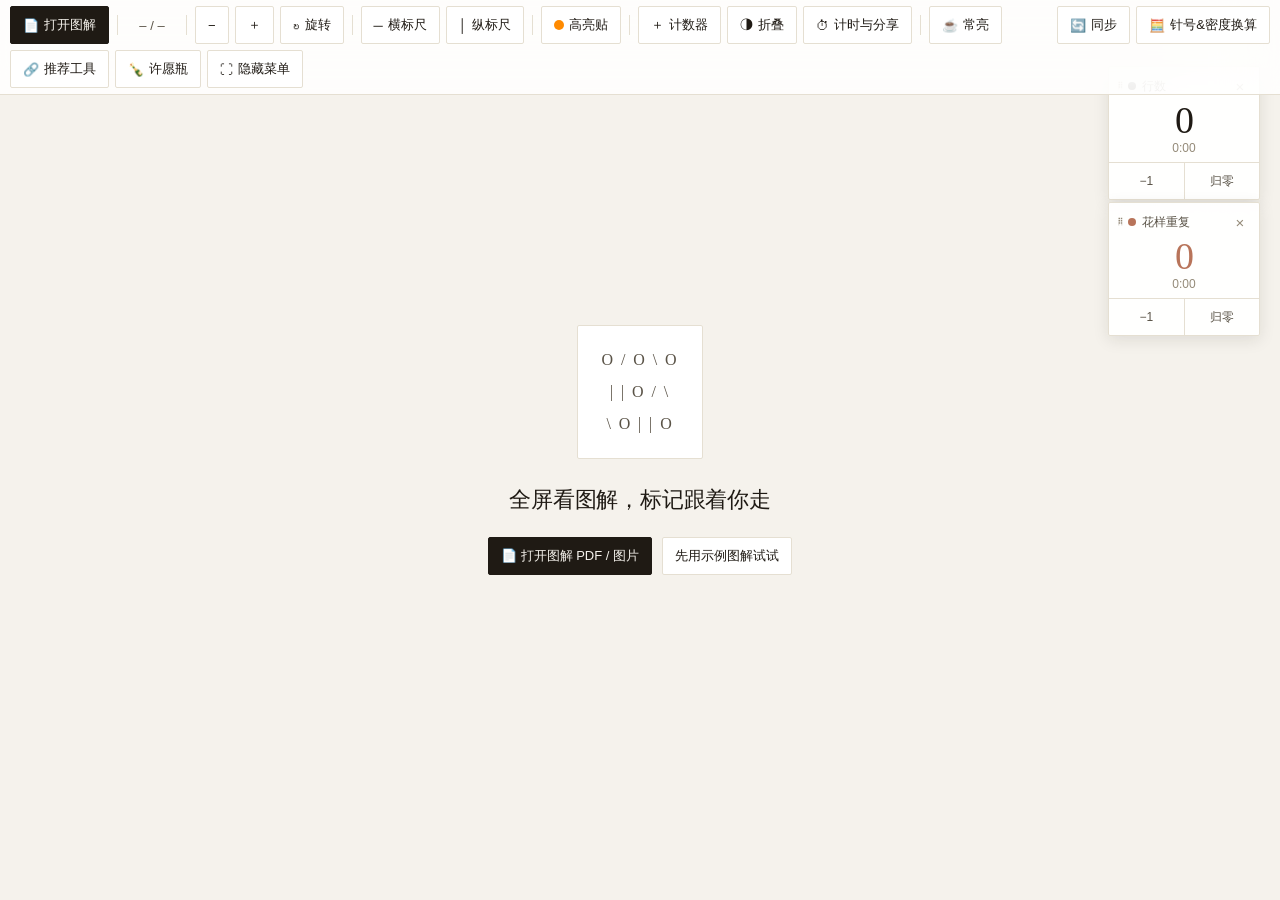
==== index.html @ fab78e52 "新增跨设备同步（手动口令，无服务器） - 工具条新增「🔄 同步」独立按钮 + 弹窗：📤 生成口令 / 📥 导入口令。 - 只打包「用时账本 zhiji-projtime-v1 + 计数器」，不打包图解" ====
<!DOCTYPE html>
<html lang="zh-CN">
<head>
<meta charset="UTF-8">
<meta name="viewport" content="width=device-width, initial-scale=1.0, viewport-fit=cover">
<meta name="apple-mobile-web-app-capable" content="yes">
<meta name="apple-mobile-web-app-status-bar-style" content="default">
<meta name="apple-mobile-web-app-title" content="图解伴侣">
<title>图解伴侣</title>
<link rel="apple-touch-icon" href="icon-180.png">
<link rel="icon" type="image/png" sizes="32x32" href="favicon-32.png">
<style>
  :root{
    --bg:#F5F2EC;
    --surface:#FFFFFF;
    --surface-soft:#FAF8F3;
    --surface-deep:#EEEAE0;
    --ink:#1F1A14;
    --ink-2:#5A5347;
    --ink-3:#948A78;
    --line:#E5DFD2;
    --line-soft:#EFEBE0;
    --accent:#6B7A5E;
    --accent-deep:#4F5C44;
    --accent-soft:#E8EBE0;
    --warm:#B8745A;
    --warm-soft:#F0E4D8;
    --hl-butter:rgba(255,138,0,.30);      /* 高亮贴：亮橙（原奶油黄褐已弃用）*/
    --hl-butter-b:rgba(255,120,0,.80);
    --hl-clay:rgba(184,116,90,.15);
    --hl-clay-b:rgba(184,116,90,.55);
    --hl-sage:rgba(107,122,94,.15);
    --hl-sage-b:rgba(107,122,94,.5);
    --panel:rgba(255,255,255,.85);
    --panel-strong:rgba(255,255,255,.94);
    --night-bg:#0F0D0A;
    --yarn-1:#1F1A14;  /* ink */
    --yarn-2:#B8745A;  /* clay */
    --yarn-3:#6B7A5E;  /* sage */
    --yarn-4:#C9A87A;  /* warm tan */
    --yarn-5:#948A78;  /* warm gray */
    --serif:"Songti SC","STSong","Source Han Serif SC","Noto Serif SC",serif;
    --sans:-apple-system,"PingFang SC","Hiragino Sans GB","Microsoft YaHei",sans-serif;
    --mono:"SF Mono",ui-monospace,Menlo,monospace;
  }
  *{box-sizing:border-box; margin:0; padding:0;}
  html,body{height:100%; overflow:hidden;}
  body{
    font-family:var(--sans);
    background:var(--bg); color:var(--ink);
    -webkit-text-size-adjust:100%;
    -webkit-touch-callout:none;      /* iPad 长按不弹系统菜单 */
    font-weight:400;
  }

  #viewer{
    position:fixed; inset:0; overflow:auto;
    display:flex; justify-content:safe center; align-items:flex-start;
    padding:8px;
    touch-action:pan-x pan-y;        /* 允许单指滚动，双指缩放交给我们自己处理 */
    -webkit-overflow-scrolling:touch;
  }
  #stage{position:relative; flex:none; background:var(--surface); box-shadow:0 2px 16px rgba(31,26,20,.10);}
  #stage canvas{display:block; user-select:none; -webkit-user-drag:none;}

  /* ── 顶部工具条 ── */
  #topbar{
    position:fixed; top:0; left:0; right:0; z-index:40;
    display:flex; align-items:center; gap:6px;
    padding:6px 10px; padding-top:calc(6px + env(safe-area-inset-top));
    background:var(--panel);
    -webkit-backdrop-filter:blur(30px) saturate(180%); backdrop-filter:blur(30px) saturate(180%);
    border-bottom:1px solid var(--line);
    transition:transform .25s ease; flex-wrap:wrap;
  }
  #topbar.hidden{transform:translateY(-110%);}
  .btn{
    border:1px solid var(--line); background:var(--surface); color:var(--ink);
    padding:0 12px; height:38px; border-radius:2px; font-size:13px; cursor:pointer;
    font-family:inherit; display:inline-flex; align-items:center; gap:5px;
    white-space:nowrap; touch-action:manipulation;   /* 关掉 iPad 双击缩放 */
    font-weight:400;
    transition:border-color .15s, background .15s;
  }
  .btn:hover{background:var(--surface-soft); border-color:var(--ink-3);}
  .btn:active{background:var(--surface-deep);}
  .btn:focus-visible{outline:1.5px solid var(--ink); outline-offset:1px;}
  .btn.primary{background:var(--ink); border-color:var(--ink); color:var(--bg);}
  .btn.primary:hover{background:#000;}
  .btn.on{background:var(--ink); border-color:var(--ink); color:var(--bg);}
  .btn.on:hover{background:#000;}
  .btn[hidden]{display:none;}          /* .btn 的 display 会盖过 [hidden]，这里补回来 */
  .sep{width:1px; height:20px; background:var(--line); margin:0 2px;}
  #pageInfo{font-size:13px; color:var(--ink-2); font-variant-numeric:tabular-nums; min-width:52px; text-align:center; font-weight:400;}
  .hl-dot{width:10px; height:10px; border-radius:50%; display:inline-block;}

  #peek{
    position:fixed; top:calc(10px + env(safe-area-inset-top)); left:10px; z-index:39;
    width:44px; height:44px; border-radius:50%;
    background:var(--panel); border:1px solid var(--line);
    -webkit-backdrop-filter:blur(30px) saturate(180%); backdrop-filter:blur(30px) saturate(180%);
    cursor:pointer; font-size:16px; display:none; align-items:center; justify-content:center;
    box-shadow:0 2px 10px rgba(31,26,20,.10); touch-action:manipulation;
    color:var(--ink);
  }
  body.focus #peek{display:flex;}

  /* ── 标尺：整条 44px 透明区都能拖（元素本体＝热区，命中稳），中间荧光色带是可见部分；宽度由 --ruler-size 控制 ── */
  .ruler{position:absolute; z-index:6; touch-action:none; cursor:grab;}
  .ruler:active{cursor:grabbing;}
  .ruler.h{left:-8px; right:-8px; height:44px; background:transparent;}
  .ruler.v{top:-8px; bottom:-8px; width:44px; background:transparent;}
  .ruler::before{content:""; position:absolute; pointer-events:none;}   /* 只是可见色带，命中交给元素本体 */
  .ruler.h::before{left:0; right:0; top:50%; transform:translateY(-50%); height:var(--ruler-size,15px);
    background:rgba(255,232,0,.45); border-top:1.5px solid rgba(240,205,0,.8); border-bottom:1.5px solid rgba(240,205,0,.8);}
  .ruler.v::before{top:0; bottom:0; left:50%; transform:translateX(-50%); width:var(--ruler-size,15px);
    background:rgba(255,45,149,.34); border-left:1.5px solid rgba(235,20,130,.75); border-right:1.5px solid rgba(235,20,130,.75);}
  .ruler.gone{display:none;}
  /* 标尺宽度调节手柄：放在色带边缘，拖动改宽度 */
  .ruler.h .ruler-rs{
    position:absolute; left:0; right:0; height:12px;
    top:calc(50% + var(--ruler-size,15px) / 2 - 5px);
    cursor:ns-resize; touch-action:none;
  }
  .ruler.v .ruler-rs{
    position:absolute; top:0; bottom:0; width:12px;
    left:calc(50% + var(--ruler-size,15px) / 2 - 5px);
    cursor:ew-resize; touch-action:none;
  }

  /* ── 高亮便签贴：改为「点选」而非 hover ── */
  #hlLayer{position:absolute; inset:0; z-index:4;}
  #hlLayer.drawing{cursor:crosshair; z-index:7; touch-action:none;}
  .hl{position:absolute; border-radius:2px; touch-action:none; cursor:grab;}
  .hl.sel{box-shadow:0 0 0 1.5px var(--ink);}
  .hl .x, .hl .rs{display:none; touch-action:manipulation;}
  .hl.sel .x, .hl.sel .rs{display:flex;}
  .hl .x{
    position:absolute; top:-15px; right:-15px; width:30px; height:30px;
    border-radius:50%; background:var(--surface); border:1px solid var(--line);
    font-size:15px; align-items:center; justify-content:center; cursor:pointer;
    color:var(--ink); box-shadow:0 1px 4px rgba(31,26,20,.10);
  }
  .hl .rs{
    position:absolute; right:-13px; bottom:-13px; width:26px; height:26px;
    border-radius:2px; background:var(--surface); border:1px solid var(--line);
    cursor:nwse-resize; align-items:center; justify-content:center;
    color:var(--ink); font-size:11px; box-shadow:0 1px 4px rgba(31,26,20,.10);
  }

  /* ── 漂浮计数器 ── */
  #floaters{position:fixed; inset:0; pointer-events:none; z-index:30;}
  .counter{
    position:absolute; pointer-events:auto; width:152px;
    background:var(--panel-strong);
    -webkit-backdrop-filter:blur(30px) saturate(180%); backdrop-filter:blur(30px) saturate(180%);
    border:1px solid var(--line); border-radius:2px;
    box-shadow:0 4px 16px rgba(31,26,20,.10);
    overflow:hidden; user-select:none;
    touch-action:none;               /* 整卡都能拖，不触发页面滚动 */
  }
  .counter.dragging{box-shadow:0 8px 26px rgba(31,26,20,.18); opacity:.96;}
  .counter .bar{display:flex; align-items:center; gap:4px; padding:6px 6px 0;}
  .counter .grip{color:var(--ink-3); font-size:12px; letter-spacing:-1px; cursor:grab; padding:0 2px;}
  .counter .dot{width:8px; height:8px; border-radius:50%; flex:none;}
  .counter .bar input{
    border:none; background:transparent; font-size:11.5px; color:var(--ink-2);
    width:100%; min-width:0; font-family:inherit; padding:3px 2px; border-radius:2px;
    font-weight:400;
  }
  .counter .bar input:focus{outline:1px solid var(--ink); background:var(--surface);}
  .counter .bar .x{
    border:none; background:none; color:var(--ink-3); cursor:pointer;
    font-size:15px; width:26px; height:26px; flex:none; border-radius:2px;
    touch-action:manipulation;
  }
  .counter .tap{
    width:100%; border:none; background:none; cursor:pointer; font-family:inherit;
    padding:2px 0 8px; line-height:1; touch-action:none;
    display:flex; flex-direction:column; align-items:center;
  }
  .counter .tap:active{background:var(--surface-deep);}
  .counter .num{font-family:var(--serif); font-size:38px; font-weight:300; font-variant-numeric:tabular-nums; letter-spacing:-0.02em;}
  .counter .time{font-size:12px; color:var(--ink-3); font-variant-numeric:tabular-nums; line-height:1; margin-top:3px;}
  .counter .mini{display:flex; border-top:1px solid var(--line);}
  .counter .mini button{
    flex:1; border:none; background:none; height:36px; cursor:pointer;
    font-size:12px; color:var(--ink-2); font-family:inherit; touch-action:manipulation;
    font-weight:400;
  }
  .counter .mini button + button{border-left:1px solid var(--line);}
  .counter .mini button:active{background:var(--surface-deep);}

  /* 折叠成圆圈：不显示名称，改用「边框颜色＝该计数器的颜色」来区分 */
  body.collapsed .counter{width:64px; height:64px; border-radius:50%; border:2px solid var(--cc, var(--line));}
  body.collapsed .counter .bar, body.collapsed .counter .mini{display:none;}
  body.collapsed .counter .tap{
    position:absolute; inset:0; display:flex; flex-direction:column;
    align-items:center; justify-content:center; padding:0;
  }
  body.collapsed .counter .num{font-size:22px; font-weight:600;}
  body.collapsed .counter .time{font-size:13px; margin-top:2px;}

  #empty{
    position:fixed; inset:0; display:flex; flex-direction:column;
    align-items:center; justify-content:center; gap:18px; text-align:center;
    color:var(--ink-2); padding:24px; z-index:2;
  }
  #loading{
    position:fixed; inset:0; display:none; z-index:35;
    background:rgba(245,242,236,.88);
    -webkit-backdrop-filter:blur(8px); backdrop-filter:blur(8px);
    flex-direction:column; align-items:center; justify-content:center; gap:16px;
    color:var(--ink); text-align:center; padding:24px;
  }
  #loading.show{display:flex;}
  #loading .spin{
    width:32px; height:32px; border-radius:50%;
    border:2px solid var(--line); border-top-color:var(--ink);
    animation:spin .9s linear infinite;
  }
  @keyframes spin{to{transform:rotate(360deg);}}
  #loading .lt{font-size:14px; color:var(--ink); font-weight:400;}
  #loading .lh{font-size:12px; color:var(--ink-2); max-width:340px; line-height:1.7; font-weight:300;}
  #empty .swatch{
    font-family:var(--serif); font-size:16px; line-height:2; letter-spacing:.12em;
    color:var(--ink-2); background:var(--surface); border:1px solid var(--line);
    border-radius:2px; padding:18px 24px; font-weight:300;
  }
  #empty h2{font-size:22px; color:var(--ink); font-weight:300; font-family:var(--serif); letter-spacing:-0.01em; margin-top:8px;}
  #empty p{font-size:13px; max-width:380px; line-height:1.8; font-weight:300; color:var(--ink-2);}
  #empty .row{display:flex; gap:10px; flex-wrap:wrap; justify-content:center; margin-top:4px;}

  #toast{
    position:fixed; bottom:24px; left:50%; transform:translateX(-50%);
    background:rgba(31,26,20,.92); color:#fff; font-size:12.5px;
    padding:9px 18px; border-radius:999px; z-index:60; opacity:0;
    transition:opacity .25s; pointer-events:none; white-space:nowrap;
    font-weight:400;
  }
  #toast.show{opacity:1;}

  /* 多页 PDF 时在图解【上下各留】一条空白带，专门给浮动翻页按钮站——
     按钮绝不能压在图解上（2026-07-26 用户反馈"会遮挡住文字"）。
     上面那条高度随工具条是否显示而变，由 updateFlipBtns() 写 --flip-pad-top。 */
  body.multipage #viewer{
    padding-top:var(--flip-pad-top, 96px);
    padding-bottom:96px;
  }

  /* 浮动翻页按钮：滑动永不翻页，只有点它才翻。
     ⚠️ 翻页只能靠这两个浮动按钮，不能放工具条——用户织东西时菜单是隐藏的，
        每次翻页都要先点开工具条太麻烦（2026-07-26 用户反馈）。
     ⚠️ 也不能做成左右两侧的常驻按钮：图解按屏宽铺满、左右没有空白，会压住图解，
        且会盖住横标尺 44px 的拖动热区、和框选高亮贴互相误触（2026-07-26 评估后否决）。
     横向居中（用户 2026-07-26 指定）。 */
  .flipbtn{
    position:fixed; left:50%; z-index:55;
    display:inline-flex; align-items:center; gap:8px;
    min-height:46px; padding:0 24px;
    background:rgba(31,26,20,.86); color:#fff;
    border:none; border-radius:999px; cursor:pointer;
    font-family:inherit; font-size:14px; font-weight:400; letter-spacing:.04em;
    white-space:nowrap; touch-action:manipulation;
    box-shadow:0 4px 18px rgba(31,26,20,.26);
    -webkit-backdrop-filter:blur(8px); backdrop-filter:blur(8px);
    opacity:0; pointer-events:none;                /* 没到边界时不可见、也点不到 */
    transform:translateX(-50%) translateY(6px);
    transition:opacity .2s ease, transform .2s ease;
  }
  .flipbtn.show{opacity:1; pointer-events:auto; transform:translateX(-50%) translateY(0);}
  .flipbtn:active{background:rgba(31,26,20,.96);}
  #flipNext{bottom:22px;}
  #flipPrev{top:22px;}      /* 工具条显示时 JS 会把它压到工具条下面，见 updateFlipBtns() */
  /* 按钮改成居中后会和同样居中的 #toast 重叠，多页 PDF 时把提示条抬到按钮上方 */
  body.multipage #toast{bottom:82px;}

  /* ── 推荐工具下拉菜单 ── */
  #toolsMenu{
    position:fixed; z-index:50; display:none;
    background:var(--panel-strong);
    -webkit-backdrop-filter:blur(30px) saturate(180%); backdrop-filter:blur(30px) saturate(180%);
    border:1px solid var(--line); border-radius:4px;
    box-shadow:0 4px 20px rgba(31,26,20,.14);
    padding:6px 0; min-width:240px;
  }
  #toolsMenu.show{display:block;}
  #toolsMenu a{
    display:flex; align-items:flex-start; gap:10px;
    padding:10px 16px; text-decoration:none; color:var(--ink);
    transition:background .12s;
  }
  #toolsMenu a:hover{background:var(--surface-deep);}
  #toolsMenu a .icon{font-size:18px; flex:none; margin-top:1px;}
  #toolsMenu a .info .name{display:block; font-size:13px; font-weight:500; color:var(--ink);}
  #toolsMenu a .info .desc{display:block; font-size:11.5px; color:var(--ink-2); margin-top:2px; line-height:1.5;}
  #toolsMenu .menu-hd{padding:8px 16px 4px; font-size:11px; letter-spacing:.08em;
    color:var(--ink-3); font-weight:500;}

  /* ── 反馈 / 打赏弹窗 ── */
  #modal, #ptModal, #syncModal{position:fixed; inset:0; background:rgba(31,26,20,.45); z-index:70;
    display:flex; align-items:center; justify-content:center; padding:20px;}
  #modal[hidden], #ptModal[hidden], #syncModal[hidden]{display:none;}
  #modal .sheet, #ptModal .sheet, #syncModal .sheet{background:var(--surface); border-radius:4px; padding:28px 24px; max-width:340px; width:100%;
    text-align:center; position:relative; box-shadow:0 10px 40px rgba(31,26,20,.20);}
  #modal .mclose, #ptModal .mclose, #syncModal .mclose{position:absolute; top:6px; right:6px; width:40px; height:40px; border:none;
    background:none; font-size:20px; color:var(--ink-2); cursor:pointer; touch-action:manipulation;}
  #modal h3, #ptModal h3, #syncModal h3{font-size:20px; margin-bottom:16px; color:var(--ink); font-weight:600; font-family:var(--serif); letter-spacing:-0.01em;}
  #modal img{width:200px; height:200px; object-fit:contain; border:1px solid var(--line); border-radius:2px;}
  #modal p{font-size:15px; color:var(--ink); line-height:1.8; margin-top:14px; font-weight:400; white-space:pre-wrap;}
  #ptModal .pt-name{width:100%; text-align:center; font-family:var(--serif); font-size:20px; font-weight:600; color:var(--ink);
    border:none; border-bottom:1px solid var(--line); background:transparent; padding:6px 4px; margin-bottom:16px;}
  #ptModal .pt-name:focus{outline:none; border-bottom-color:var(--ink);}
  #ptModal .note{font-size:13px; color:var(--ink-2); line-height:1.8; margin-bottom:18px; text-align:left;}
  #ptModal .edit{display:flex; align-items:center; justify-content:center; gap:6px; font-size:16px; color:var(--ink); margin-bottom:20px;}
  #ptModal .edit input{width:70px; text-align:center; font-size:22px; font-family:var(--serif); color:var(--ink);
    border:1px solid var(--line); border-radius:2px; padding:8px 6px; background:var(--surface); font-variant-numeric:tabular-nums;}
  #ptModal .edit input:focus{outline:1.5px solid var(--ink); border-color:var(--ink);}

  /* ── 跨设备同步弹窗 ── */
  #syncModal .sheet{text-align:left; max-width:400px;}
  #syncModal .note{font-size:13px; color:var(--ink-2); line-height:1.8; margin-bottom:16px;}
  #syncModal .row{display:flex; gap:8px; flex-wrap:wrap;}
  #syncModal .row .btn{flex:1; min-width:132px; justify-content:center;}
  #syncModal textarea{
    width:100%; height:88px; margin-top:12px; padding:8px;
    font-family:var(--mono); font-size:11px; line-height:1.5; word-break:break-all;
    color:var(--ink); background:var(--bg); border:1px solid var(--line); border-radius:2px;
    resize:vertical;
    /* body 上关了长按菜单，这里必须还回来，否则 iPad 上长按不出「粘贴 / 全选」 */
    -webkit-touch-callout:default; -webkit-user-select:text; user-select:text;
  }
  #syncModal textarea:focus{outline:1.5px solid var(--ink); border-color:var(--ink);}
  #syncModal .wide{width:100%; justify-content:center; margin-top:8px;}
  #syncModal .fb{margin-top:10px; font-size:13px; line-height:1.7; min-height:20px;}
  #syncModal .fb.ok{color:#5B7A52;}
  #syncModal .fb.err{color:#A8493A;}
  #syncModal .fb.info{color:var(--ink-2);}
  #ptModal .save{width:100%; justify-content:center;}
  #ptModal .pt-lab{font-size:12px; color:var(--ink-3); letter-spacing:1.5px; margin-bottom:8px;}

  /* ── 晒成就视图：一屏排版好看的卡片，用户自己截屏分享 ── */
  #shareView{position:fixed; inset:0; z-index:80; background:var(--surface);
    display:flex; flex-direction:column; align-items:center; justify-content:center;
    padding:56px 28px 40px; overflow:auto; text-align:center;}
  #shareView[hidden]{display:none;}
  #shareView .sv-hint{position:absolute; top:16px; left:0; right:0; font-size:12px; color:var(--ink-3); letter-spacing:1px;}
  #shareView .sv-close{position:absolute; top:8px; right:10px; width:40px; height:40px; border:none;
    background:none; font-size:22px; color:var(--ink-3); cursor:pointer; touch-action:manipulation;}
  #shareView .sv-card{max-width:400px; width:100%; display:flex; flex-direction:column; align-items:center;}
  #shareView .sv-motif{font-family:var(--mono); color:#FF8A00; font-size:14px;
    line-height:1.55; letter-spacing:3px; white-space:pre; margin-bottom:22px;}
  #shareView .sv-title{width:100%; text-align:center; font-family:var(--serif); font-size:26px; font-weight:600;
    color:var(--ink); letter-spacing:-0.01em; padding:4px 6px; margin-bottom:28px; word-break:break-word;}
  #shareView .sv-k{font-size:12px; color:var(--ink-3); letter-spacing:2px; margin-bottom:6px;}
  #shareView .sv-time{font-family:var(--serif); font-size:52px; font-weight:300; color:var(--ink);
    font-variant-numeric:tabular-nums; letter-spacing:-0.01em; line-height:1;}
  #shareView .sv-date{font-size:13px; color:var(--ink-2); margin-top:16px;}
  #shareView .sv-foot{margin-top:34px; padding-top:18px; border-top:1px solid var(--line); width:100%; max-width:340px;}
  #shareView .sv-brand{font-family:var(--serif); font-size:17px; font-weight:600; color:var(--ink);}
  #shareView .sv-url{font-size:13px; color:var(--ink-2); letter-spacing:1px; margin-top:2px;}

  /* ── 针号换算弹窗 ── */
  #calc{position:fixed; inset:0; background:rgba(31,26,20,.45); z-index:70;
    display:flex; align-items:center; justify-content:center; padding:16px;}
  #calc[hidden]{display:none;}
  #calc .sheet{background:var(--surface); border-radius:4px; padding:24px 22px 22px;
    max-width:440px; width:100%; max-height:88vh; overflow:auto; position:relative;
    box-shadow:0 10px 40px rgba(31,26,20,.20);}
  #calc .mclose{position:absolute; top:6px; right:6px; width:44px; height:44px; border:none;
    background:none; font-size:20px; color:var(--ink-2); cursor:pointer; touch-action:manipulation;}
  #calc h3{font-size:18px; color:var(--ink); margin-bottom:4px; font-weight:300; font-family:var(--serif); letter-spacing:-0.01em;}
  #calc .sub{font-size:12.5px; color:var(--ink-2); line-height:1.7; margin-bottom:18px; font-weight:300;}
  #calc .seglabel{font-size:12px; color:var(--ink); font-weight:500; margin-bottom:10px; letter-spacing:0.05em;}
  #calc .seg{display:flex; flex-wrap:wrap; gap:6px; margin-bottom:18px;}
  #calc .seg button{
    flex:1 1 auto; min-width:58px; height:42px; border:1px solid var(--line);
    background:var(--surface); border-radius:2px; font-size:13px; color:var(--ink);
    font-family:inherit; cursor:pointer; touch-action:manipulation;
    transition:all .15s; font-weight:400;
  }
  #calc .seg button:hover{border-color:var(--ink-3);}
  #calc .seg button.on{background:var(--ink); border-color:var(--ink); color:var(--bg);}
  #calc .selwrap{position:relative; margin-bottom:18px;}
  #calc .selwrap::after{content:"▾"; position:absolute; right:16px; top:50%;
    transform:translateY(-50%); color:var(--ink-2); pointer-events:none; font-size:11px;}
  #calc select{
    width:100%; height:48px; font-size:15px; font-family:inherit; color:var(--ink);
    border:1px solid var(--line); border-radius:2px; padding:0 36px 0 14px; background:var(--surface);
    -webkit-appearance:none; appearance:none; touch-action:manipulation; font-weight:400;
  }
  #calc select:focus{outline:1.5px solid var(--ink); outline-offset:0; border-color:var(--ink);}
  #calc .result{border:1px solid var(--line); border-radius:2px; overflow:hidden;}
  #calc .result .row{display:flex; align-items:center; justify-content:space-between;
    padding:0 16px; height:52px; border-top:1px solid var(--line);}
  #calc .result .row:first-child{border-top:none;}
  #calc .result .row .k{color:var(--ink-2); font-size:13px; font-weight:400;}
  #calc .result .row .v{font-size:15px; font-weight:500; font-variant-numeric:tabular-nums; font-family:var(--serif); letter-spacing:-0.01em;}
  #calc .result .row.hit{background:var(--surface-deep);}
  #calc .result .row.hit .k{color:var(--ink); font-weight:500;}
  #calc .result .row.hit .v{color:var(--ink);}
  #calc .result .row .v.none{color:var(--ink-3); font-weight:400; font-size:13px;}
  #calc .result .row .rv{display:flex; align-items:baseline; gap:6px;}
  #calc .result .row .v.approx{color:var(--warm);}
  #calc .result .row .mmh{font-size:11px; color:var(--ink-3); font-variant-numeric:tabular-nums;}
  #calc .yarn{display:none; margin-top:12px; background:var(--warm-soft); border:1px solid var(--warm); border-left-width:1px;
    border-radius:2px; padding:10px 12px; font-size:12.5px; color:var(--warm); line-height:1.7; font-weight:400;}
  #calc .yarn .yl{display:block; font-size:11px; color:var(--ink-2); margin-bottom:4px; font-weight:500; letter-spacing:0.05em;}
  #calc .foot{font-size:11.5px; color:var(--ink-3); line-height:1.7; margin-top:14px; font-weight:300;}
  /* 标签页 */
  #calc .tabs{display:flex; gap:0; margin:4px 34px 18px 0; border-bottom:1px solid var(--line);}
  #calc .tab{flex:1; height:40px; border:none; background:none; border-bottom:1px solid transparent;
    margin-bottom:-1px; font-size:14px; font-family:inherit; color:var(--ink-3); cursor:pointer; touch-action:manipulation;
    font-weight:400; transition:color .15s;}
  #calc .tab.on{color:var(--ink); border-bottom-color:var(--ink); font-weight:500;}
  #calc .tabview[hidden]{display:none;}
  /* 密度计算模块 */
  #calc .note{background:var(--surface-deep); border:1px solid var(--line); color:var(--ink-2);
    border-radius:2px; padding:10px 12px; font-size:11.5px; line-height:1.7; margin-bottom:16px; font-weight:300;}
  #calc .mod{border:1px solid var(--line); border-radius:2px; padding:14px 14px 12px; margin-bottom:14px;}
  #calc .mod-t{font-size:14px; font-weight:500; color:var(--ink); margin-bottom:2px; font-family:var(--serif); letter-spacing:-0.01em;}
  #calc .mod-d{font-size:11.5px; color:var(--ink-2); line-height:1.6; margin-bottom:12px; font-weight:300;}
  #calc .frow{display:flex; align-items:center; flex-wrap:wrap; gap:6px; margin-bottom:10px;}
  #calc .frow .fl{flex:0 0 auto; color:var(--ink-2); font-size:13px; min-width:74px; font-weight:400;}
  #calc .frow input{
    width:64px; height:40px; border:1px solid var(--line); border-radius:2px;
    text-align:center; font-size:15px; font-family:inherit; color:var(--ink); background:var(--surface);
    -webkit-appearance:none; appearance:none; touch-action:manipulation; min-width:0;
    transition:border-color .15s; font-weight:400; font-variant-numeric:tabular-nums;
  }
  #calc .frow input:focus{outline:none; border-color:var(--ink); border-width:1.5px;}
  #calc .frow .u{color:var(--ink-3); font-size:12px; font-weight:300;}
  #calc .res{
    display:flex; align-items:baseline; justify-content:space-between; gap:8px;
    background:var(--accent-soft); border:1px solid var(--accent);
    border-radius:2px; padding:12px 14px; margin-top:4px; font-size:12px; color:var(--accent-deep);
    font-weight:400; letter-spacing:0.02em;
  }
  #calc .res b{font-size:22px; font-variant-numeric:tabular-nums; color:var(--ink); font-family:var(--serif); font-weight:400; letter-spacing:-0.02em;}
  #calc .res .hint{font-size:11px; color:var(--accent-deep); margin-left:4px;}
  #calc .yarn-in{margin-bottom:10px;}
  #calc .yl2{display:flex; align-items:center; justify-content:space-between; gap:8px;
    font-size:13px; color:var(--ink-2); margin-bottom:7px; font-weight:400;}
  #calc .ymodes{display:inline-flex; border:1px solid var(--line); border-radius:2px; overflow:hidden; flex:none;}
  #calc .ymodes .ym{height:34px; padding:0 14px; border:none; background:var(--surface); font-size:12px;
    color:var(--ink-2); font-family:inherit; cursor:pointer; touch-action:manipulation; font-weight:400;}
  #calc .ymodes .ym + .ym{border-left:1px solid var(--line);}
  #calc .ymodes .ym.on{background:var(--ink); color:var(--bg);}
  #calc .frow[hidden]{display:none;}

  /* 文字说明始终显示；窄屏只缩小尺寸，不隐藏 */
  @media (max-width:900px){ .btn{font-size:12px; padding:0 8px; height:36px;} #topbar{gap:4px;} }
  @media (prefers-reduced-motion:reduce){ *{transition:none !important;} }
</style>
</head>
<body>

<div id="topbar">
  <button class="btn primary" id="openBtn">📄 <span class="t">打开图解</span></button>
  <input type="file" id="fileInput" accept="application/pdf,image/*" hidden>
  <span class="sep"></span>
  <span id="pageInfo">– / –</span>
  <span class="sep"></span>
  <button class="btn" id="zOut">−</button>
  <button class="btn" id="zIn">＋</button>
  <button class="btn" id="rotBtn">↻<span class="t"> 旋转</span></button>
  <span class="sep"></span>
  <button class="btn" id="rH">─<span class="t"> 横标尺</span></button>
  <button class="btn" id="rV">│<span class="t"> 纵标尺</span></button>
  <span class="sep"></span>
  <button class="btn" id="hlY"><span class="hl-dot" style="background:#FF8A00"></span><span class="t">高亮贴</span></button>
  <span class="sep"></span>
  <button class="btn" id="addC">＋<span class="t"> 计数器</span></button>
  <button class="btn" id="collapseC">◑<span class="t"> 折叠</span></button>
  <button class="btn" id="ptBtn" title="本图解累计用时、改名，以及生成完工成就卡">⏱<span class="t"> 计时与分享</span></button>
  <span class="sep"></span>
  <button class="btn" id="awake">☕<span class="t"> 常亮</span></button>
  <span style="flex:1"></span>
  <button class="btn" id="syncBtn" title="跨设备同步用时和计数器">🔄<span class="t"> 同步</span></button>
  <button class="btn" id="calcBtn" title="针号&amp;密度换算">🧮<span class="t"> 针号&amp;密度换算</span></button>
  <button class="btn" id="toolsBtn">🔗<span class="t"> 推荐工具</span></button>
  <button class="btn" id="fbBtn">🍾<span class="t"> 许愿瓶</span></button>
  <button class="btn" id="tipBtn" hidden>🧡<span class="t"> 打赏</span></button>
  <button class="btn" id="focusBtn">⛶<span class="t"> 隐藏菜单</span></button>
</div>
<button id="peek" title="显示工具条" aria-label="显示工具条">⚙</button>

<div id="viewer">
  <div id="stage" style="display:none">
    <canvas id="pdfCanvas"></canvas>
    <div id="hlLayer"></div>
    <div class="ruler h gone" id="rulerH" tabindex="0" aria-label="横向标尺（荧光行标）"><div class="ruler-rs"></div></div>
    <div class="ruler v gone" id="rulerV" tabindex="0" aria-label="纵向标尺（荧光针标）"><div class="ruler-rs"></div></div>
  </div>
</div>

<div id="empty">
  <div class="swatch">O / O \ O<br>| | O / \<br>\ O | | O</div>
  <h2>全屏看图解，标记跟着你走</h2>
  <div class="row">
    <button class="btn primary" id="openBtn2">📄 打开图解 PDF / 图片</button>
    <button class="btn" id="demoBtn">先用示例图解试试</button>
  </div>
</div>

<div id="floaters"></div>
<div id="loading">
  <div class="spin"></div>
  <div class="lt" id="loadText">正在加载 PDF…</div>
  <div class="lh" id="loadHint"></div>
</div>
<div id="toast"></div>
<button class="flipbtn" id="flipPrev">‹ 上一页</button>
<button class="flipbtn" id="flipNext">下一页 ›</button>

<!-- 推荐工具下拉菜单：以后加友情链接在这里加 <a> 即可 -->
<div id="toolsMenu">
  <div class="menu-hd">编织好工具</div>
  <a href="https://illusion-stitch-studio.pages.dev" target="_blank" rel="noopener">
    <span class="icon">🎨</span>
    <span class="info">
      <span class="name">光栅编织图解生成器</span>
      <span class="desc">by 翡晔楼 · 把图片变成光栅编织图解</span>
    </span>
  </a>
</div>

<div id="modal" hidden>
  <div class="sheet">
    <button class="mclose" aria-label="关闭">×</button>
    <h3 id="mTitle"></h3>
    <img id="mImg" alt="二维码">
    <p id="mText"></p>
  </div>
</div>

<div id="ptModal" hidden>
  <div class="sheet">
    <button class="mclose" aria-label="关闭">×</button>
    <h3>计时与分享</h3>
    <div class="pt-lab">这份图解名为</div>
    <input id="ptName" class="pt-name" maxlength="20" placeholder="给它起个名字" aria-label="图解名称">
    <div class="pt-lab">累计用时</div>
    <div class="edit">
      <input id="ptDays" type="number" min="0" inputmode="numeric" aria-label="天"> 天
      <input id="ptHours" type="number" min="0" inputmode="numeric" aria-label="小时"> 小时
    </div>
    <p class="note">1、自动计时，帮你记住这份图解的编织时长；<br>2、仅页面在前台时计时（关闭后、最小化、锁屏均不计时）；<br>3、名字和用时不对，都可以自己改。</p>
    <button class="btn primary save" id="ptShare">正在编织，分享给织友</button>
    <button class="btn save" id="ptDone" style="margin-top:8px;">已完工，生成图片</button>
  </div>
</div>

<div id="syncModal" hidden>
  <div class="sheet">
    <button class="mclose" aria-label="关闭">×</button>
    <h3>跨设备同步</h3>
    <p class="note">
      换设备时用。在这台设备点「生成口令」→ 复制 → 到另一台设备粘贴导入。<br>
      只搬<b>用时</b>和<b>计数器</b>，<b>不搬图解文件</b>——另一台设备要自己打开同一份图解。
    </p>
    <div class="row">
      <button class="btn primary" id="syncGen">📤 生成口令</button>
      <button class="btn" id="syncShowImp">📥 导入口令</button>
    </div>
    <textarea id="syncOut" hidden readonly placeholder="口令会显示在这里…"></textarea>
    <div id="syncImpArea" hidden>
      <textarea id="syncIn" placeholder="把另一台设备生成的口令粘贴到这里…"></textarea>
      <button class="btn primary wide" id="syncDoImp">✅ 确认导入（会覆盖本机数据）</button>
    </div>
    <div class="fb" id="syncFb"></div>
  </div>
</div>

<div id="shareView" hidden>
  <div class="sv-hint">截屏保存这张图，发小红书 / 朋友圈 ~</div>
  <button class="sv-close" aria-label="关闭">×</button>
  <div class="sv-card">
    <div class="sv-motif">O / O \ O
| | O / \
\ O | | O</div>
    <div class="sv-title" id="svTitle"></div>
    <div class="sv-k" id="svK">已织</div>
    <div class="sv-time" id="svTime">–</div>
    <div class="sv-date" id="svDate"></div>
    <div class="sv-foot">
      <div class="sv-brand">图解伴侣</div>
      <div class="sv-url">knit.plan4you.uk</div>
    </div>
  </div>
</div>

<div id="calc" hidden>
  <div class="sheet">
    <button class="mclose" aria-label="关闭">×</button>
    <div class="tabs">
      <button class="tab on" data-tab="needle">🧮 针号换算</button>
      <button class="tab" data-tab="gauge">📐 密度计算</button>
    </div>

    <div class="tabview" id="tab-needle">
      <p class="sub">选好手里这根针的制式和号数，下面就显示它在各国的对应针号。</p>
      <div class="seglabel">① 你的针号是哪种制式？</div>
      <div class="seg" id="calcSeg"></div>
      <div class="seglabel">② 选择号数</div>
      <div class="selwrap"><select id="calcSel" aria-label="选择号数"></select></div>
      <div class="result" id="calcResult"></div>
      <div class="yarn" id="calcYarn"></div>
      <p class="foot">「≈」表示国际表里没有完全相同的直径，取了最接近的号；买线配针时以毫米直径（mm）为准最保险。</p>
    </div>

    <div class="tabview" id="tab-gauge" hidden>
      <div class="note">在<b>深色框</b>里填数字，<b>绿色格子</b>自动出结果。密度都按「10 厘米内的针数」算。</div>

      <div class="mod">
        <div class="mod-t">模块一 · 算合股数</div>
        <div class="mod-d">已知图解线材规格，算自己的线要合几股才一样粗。线材可按「米/克」或「支数」填，两根各填各的都行。</div>
        <div class="yarn-in" data-y="p">
          <div class="yl2"><span>图解线材</span><span class="ymodes"><button class="ym on" data-m="mg">米/克</button><button class="ym" data-m="zhi">支数</button></span></div>
          <div class="frow ymg"><input id="g1pm" inputmode="decimal"><span class="u">米 /</span><input id="g1pg" inputmode="decimal"><span class="u">克</span></div>
          <div class="frow yzhi" hidden><input id="g1pa" inputmode="decimal"><span class="u">/</span><input id="g1pb" inputmode="decimal"><span class="u">支（如 2 / 26）</span></div>
        </div>
        <div class="yarn-in" data-y="s">
          <div class="yl2"><span>自己线材</span><span class="ymodes"><button class="ym on" data-m="mg">米/克</button><button class="ym" data-m="zhi">支数</button></span></div>
          <div class="frow ymg"><input id="g1sm" inputmode="decimal"><span class="u">米 /</span><input id="g1sg" inputmode="decimal"><span class="u">克</span></div>
          <div class="frow yzhi" hidden><input id="g1sa" inputmode="decimal"><span class="u">/</span><input id="g1sb" inputmode="decimal"><span class="u">支</span></div>
        </div>
        <div class="res"><span>合股数</span><span><b id="g1out">—</b> 股 <span class="hint" id="g1hint"></span></span></div>
      </div>

      <div class="mod">
        <div class="mod-t">模块二 · 算该织哪个码</div>
        <div class="mod-d">已知自己密度和想要的胸围，算出所需针数，再对照图解各码选最接近的</div>
        <div class="frow"><span class="fl">自己密度</span><input id="g2d" inputmode="decimal"><span class="u">针 / 10cm</span></div>
        <div class="frow"><span class="fl">所需胸围</span><input id="g2b" inputmode="decimal"><span class="u">cm</span></div>
        <div class="res"><span>所需胸围针数</span><span><b id="g2out">—</b> 针</span></div>
      </div>

      <div class="mod">
        <div class="mod-t">模块三 · 算实际织出的胸围</div>
        <div class="mod-d">用自己的密度，看图解某个码织出来实际有多大</div>
        <div class="frow"><span class="fl">自己密度</span><input id="g3sd" inputmode="decimal"><span class="u">针 / 10cm</span></div>
        <div class="frow"><span class="fl">图解密度</span><input id="g3pd" inputmode="decimal"><span class="u">针 / 10cm</span></div>
        <div class="frow"><span class="fl">图解胸围</span><input id="g3pb" inputmode="decimal"><span class="u">cm</span></div>
        <div class="res"><span>按自己密度所得胸围</span><span><b id="g3out">—</b> cm</span></div>
      </div>

      <div class="mod">
        <div class="mod-t">模块四 · 算要备多少线</div>
        <div class="mod-d">已知图解所需米数，算自己的线要准备多少克</div>
        <div class="frow"><span class="fl">图解所需</span><input id="g4m" inputmode="decimal"><span class="u">米</span></div>
        <div class="frow"><span class="fl">自己线支数</span><input id="g4a" inputmode="decimal"><span class="u">/</span><input id="g4b" inputmode="decimal"><span class="u">支（如 2 / 26）</span></div>
        <div class="frow"><span class="fl">自己合股数</span><input id="g4c" inputmode="decimal"><span class="u">股</span></div>
        <div class="res"><span>需备线克数</span><span><b id="g4out">—</b> 克</span></div>
      </div>

      <p class="foot" style="margin-top:18px;">本页面计算方式来源不知名织友的「织女计算器.xlsx」，如果是你做的，请联系我为你署名。感谢你造福万千织友❤</p>
    </div>
  </div>
</div>

<script type="module">
import * as pdfjsLib from "./pdf.min.js";
pdfjsLib.GlobalWorkerOptions.workerSrc = "pdf.worker.min.js";

const $ = id => document.getElementById(id);
const canvas = $("pdfCanvas"), ctx = canvas.getContext("2d");
const stage = $("stage"), viewer = $("viewer"), hlLayer = $("hlLayer");
const flipPrevBtn = $("flipPrev"), flipNextBtn = $("flipNext");
const clamp = (v,a,b) => Math.min(Math.max(v,a),b);

const state = {
  pdf:null, img:null, pageNum:1, pageCount:0, scale:1, demo:false, file:null,
  rulerH:{on:false, r:.3}, rulerV:{on:false, r:.5},
  rulerHSize:15, rulerVSize:15,   /* 标尺色带可见宽度（px），可拖动调节 */
  rotation:0,                      /* 图解旋转角度：0/90/180/270 */
  pageHl:{}, drawColor:null, selHl:null, counters:[]
};
const YARN = ["--yarn-1","--yarn-2","--yarn-3","--yarn-4","--yarn-5"];
const HL = {y:["var(--hl-butter)","var(--hl-butter-b)"], p:["var(--hl-clay)","var(--hl-clay-b)"], g:["var(--hl-sage)","var(--hl-sage-b)"]};
let renderedScale = 1, baseW = 0, baseH = 0;

function toast(msg){
  const t=$("toast"); t.textContent=msg; t.classList.add("show");
  clearTimeout(t._t); t._t=setTimeout(()=>t.classList.remove("show"),1800);
}

/* ── 本地保存：标记/计数/位置存 localStorage；PDF 文件太大，存 IndexedDB ── */
const STORAGE_KEY = "zhiji-v1";
/* 导入同步口令期间置为 true：从写入到刷新这段时间里禁止一切回写。
   否则 location.reload() 触发的 visibilitychange:hidden 会调 persistNow/saveProjLedger，
   把内存里的旧数据盖回刚导入的新数据上（改这块务必留着这个开关）。 */
let importing = false;
const IDB_NAME = "zhiji-files", IDB_STORE = "files", IDB_KEY = "current";
function idbOpen(){
  return new Promise((res,rej)=>{
    const q = indexedDB.open(IDB_NAME, 1);
    q.onupgradeneeded = ()=>q.result.createObjectStore(IDB_STORE);
    q.onsuccess = ()=>res(q.result);
    q.onerror = ()=>rej(q.error);
  });
}
function idbTx(mode, fn){
  return idbOpen().then(db=>new Promise((res,rej)=>{
    const tx = db.transaction(IDB_STORE, mode);
    const q = fn(tx.objectStore(IDB_STORE));
    tx.oncomplete = ()=>{ db.close(); res(q && q.result); };
    tx.onerror = ()=>{ db.close(); rej(tx.error); };
    tx.onabort = ()=>{ db.close(); rej(tx.error); };
  }));
}
const idbPut = val => idbTx("readwrite", s=>s.put(val, IDB_KEY));
const idbGet = ()  => idbTx("readonly",  s=>s.get(IDB_KEY));
const idbDel = ()  => idbTx("readwrite", s=>s.delete(IDB_KEY));
let saveTimer = null;
function persistNow(){
  if(importing) return;                              // 正在导入口令，别回写
  try{
    const data = {
      rulerH: state.rulerH,
      rulerV: state.rulerV,
      rulerHSize: state.rulerHSize,
      rulerVSize: state.rulerVSize,
      rotation: state.rotation,
      pageNum: state.pageNum,
      scale: state.scale,
      file: state.file,
      pageHl: state.pageHl,
      counters: state.counters,
      collapsed: document.body.classList.contains("collapsed"),
      demo: state.demo
    };
    localStorage.setItem(STORAGE_KEY, JSON.stringify(data));
  }catch(err){ /* 容量满或被禁用，静默即可，不打扰用户 */ }
  saveProjLedger();                                  // 整体计时账本单独存，随主进度一起落盘
}
function queueSave(){
  clearTimeout(saveTimer);
  saveTimer = setTimeout(persistNow, 300);
}
function restoreFromStorage(){
  let raw; try{ raw = localStorage.getItem(STORAGE_KEY); }catch(_){ return false; }
  if(!raw) return false;
  try{
    const d = JSON.parse(raw);
    if(d.rulerH) state.rulerH = d.rulerH;
    if(d.rulerV) state.rulerV = d.rulerV;
    if(typeof d.rulerHSize === "number") state.rulerHSize = d.rulerHSize;
    if(typeof d.rulerVSize === "number") state.rulerVSize = d.rulerVSize;
    if(typeof d.rotation === "number") state.rotation = d.rotation;
    if(typeof d.pageNum === "number") state.pageNum = d.pageNum;
    if(typeof d.scale === "number") state.scale = d.scale;
    if(d.file && typeof d.file === "object") state.file = d.file;
    if(d.pageHl && typeof d.pageHl === "object") state.pageHl = d.pageHl;
    if(Array.isArray(d.counters)) state.counters = d.counters;
    if(d.collapsed){ document.body.classList.add("collapsed"); $("collapseC")?.classList.add("on"); }
    if(d.demo) state.demo = true;
    return true;
  }catch(_){ return false; /* JSON 解析失败，忽略坏数据 */ }
}
function clearAllStorage(){
  try{ localStorage.removeItem(STORAGE_KEY); }catch(_){}
  idbDel().catch(()=>{});
  state.rulerH = {on:false, r:.3}; state.rulerV = {on:false, r:.5};
  state.rulerHSize = 15; state.rulerVSize = 15; state.rotation = 0;
  state.pageHl = {}; state.counters = []; state.file = null;
  document.body.classList.remove("collapsed");
  $("collapseC")?.classList.remove("on");
  placeRulers(); renderHls();
  addCounter("行数"); addCounter("花样重复");   /* 回到出厂状态：两个默认计数器 */
  toast("已清除所有本地记录");
}

/* ── 打开图解（PDF 或图片）── */
$("openBtn").onclick = $("openBtn2").onclick = () => $("fileInput").click();
const isImageFile = f => (f.type && f.type.startsWith("image/")) || /\.(png|jpe?g|gif|webp|bmp|heic|heif|avif)$/i.test(f.name);
function loadImageFromBlob(blob){
  return new Promise((res,rej)=>{
    const img = new Image();
    img.onload = ()=>res(img);                 // 解码完成，URL 保持存活以便缩放时重绘
    img.onerror = ()=>rej(new Error("image decode failed"));
    img.src = URL.createObjectURL(blob);
  });
}
$("fileInput").onchange = async e => {
  const f = e.target.files[0]; if(!f) return;
  const mb = f.size / 1048576;
  const asImage = isImageFile(f) && !/\.pdf$/i.test(f.name) && f.type !== "application/pdf";
  $("empty").style.display="none";
  $("loading").classList.add("show");

  if(asImage){
    $("loadText").textContent = `正在加载图片 · ${mb.toFixed(1)} MB`;
    $("loadHint").textContent = mb > 20 ? "图片较大，可能稍慢一些 ⏳" : "";
    try{
      const img = await loadImageFromBlob(f);
      state.img = img; state.pdf = null; state.demo = false;
      state.pageCount = 1; state.pageNum = 1;
      let cached = true;
      try{ await idbPut({name:f.name, size:f.size, blob:f, kind:"img"}); }catch(_){ cached = false; }
      state.file = {name:f.name, size:f.size};
      startProject();
      stage.style.display="block";
      await fitWidth();
      queueSave();
      toast(cached ? "图片已加载，刷新后会自动恢复" : "图片已加载（此浏览器无法缓存，刷新后需重新打开）");
    }catch(err){ alert("图片无法打开，请换一张（iPad 拍的 HEIC 一般可以，安卓/电脑浏览器可能不支持 HEIC，可先转成 JPG）。"); $("empty").style.display=""; stage.style.display="none"; }
    finally{ $("loading").classList.remove("show"); }
    return;
  }

  $("loadText").textContent = `正在加载 PDF · ${mb.toFixed(1)} MB`;
  $("loadHint").textContent = mb > 30 ? `文件较大（约 ${mb|0}MB），首次读取和解码可能需要几十秒，请耐心等待 ⏳`
                                : mb > 8 ? `文件中等大小，可能稍慢一些 ⏳` : "";
  try{
    const buf = await f.arrayBuffer();
    state.pdf = await pdfjsLib.getDocument({data: buf}).promise;
    state.demo=false; state.img=null;
    /* 把文件本身缓存进 IndexedDB，刷新后自动恢复 */
    let cached = true;
    try{ await idbPut({name:f.name, size:f.size, blob:f, kind:"pdf"}); }catch(_){ cached = false; }
    /* 同一个文件恢复上次页码（超过总页数则截断），换了文件从第 1 页开始；高亮贴保留 */
    const sameFile = state.file && state.file.name === f.name && state.file.size === f.size;
    const lastPage = (sameFile && typeof state.pageNum === "number" && state.pageNum >= 1 && state.pageNum <= state.pdf.numPages)
                     ? state.pageNum : 1;
    state.pageNum = lastPage;
    state.pageCount = state.pdf.numPages;
    state.file = {name:f.name, size:f.size};
    startProject();
    stage.style.display="block";
    await fitWidth();
    queueSave();
    toast(lastPage > 1 ? `已恢复到第 ${lastPage} 页` : cached ? "PDF 已加载，刷新后会自动恢复" : "PDF 已加载（此浏览器无法缓存文件，刷新后需重新打开）");
  }catch(err){ alert("PDF 无法打开，请换一个文件。"); $("empty").style.display=""; stage.style.display="none"; }
  finally{ $("loading").classList.remove("show"); }
};

async function fitWidth(){
  const rot = state.rotation || 0;
  const swap = rot===90 || rot===270;
  if(state.img){
    const eff = swap ? state.img.naturalHeight : state.img.naturalWidth;
    state.scale = (viewer.clientWidth-16) / eff; render(); return;
  }
  if(state.demo){ state.scale=Math.max(.8,(viewer.clientWidth-16)/760); render(); return; }
  if(!state.pdf) return;
  const page = await state.pdf.getPage(state.pageNum);
  state.scale = (viewer.clientWidth-16) / page.getViewport({scale:1, rotation: rot}).width;
  render();
}

function renderImage(){
  const img = state.img; if(!img) return;
  const rot = state.rotation || 0;
  const swap = rot===90 || rot===270;
  const iw = img.naturalWidth, ih = img.naturalHeight;
  /* 旋转后画布尺寸：90°/270° 时宽高互换 */
  const dw = swap ? ih*state.scale : iw*state.scale;
  const dh = swap ? iw*state.scale : ih*state.scale;
  const dpr = window.devicePixelRatio || 1;
  canvas.width = dw*dpr; canvas.height = dh*dpr;
  canvas.style.width = dw+"px"; canvas.style.height = dh+"px";
  ctx.setTransform(dpr,0,0,dpr,0,0);
  ctx.clearRect(0,0,dw,dh);
  if(rot===0){
    ctx.drawImage(img, 0, 0, dw, dh);
  } else {
    ctx.save();
    ctx.translate(dw/2, dh/2);
    ctx.rotate(rot * Math.PI / 180);
    ctx.drawImage(img, -iw*state.scale/2, -ih*state.scale/2, iw*state.scale, ih*state.scale);
    ctx.restore();
  }
  $("pageInfo").textContent = "图片";
  baseW=dw; baseH=dh; renderedScale=state.scale;
}

async function render(){
  if(state.img){ renderImage(); afterRender(); return; }
  if(state.demo){ renderDemo(); afterRender(); return; }
  if(!state.pdf) return;
  const page = await state.pdf.getPage(state.pageNum);
  const vp = page.getViewport({scale: state.scale, rotation: state.rotation || 0});
  const dpr = window.devicePixelRatio || 1;
  canvas.width = vp.width*dpr; canvas.height = vp.height*dpr;
  canvas.style.width = vp.width+"px"; canvas.style.height = vp.height+"px";
  await page.render({canvasContext:ctx, viewport:vp, transform:[dpr,0,0,dpr,0,0]}).promise;
  $("pageInfo").textContent = `${state.pageNum} / ${state.pageCount}`;
  baseW=vp.width; baseH=vp.height; renderedScale=state.scale;
  afterRender();
}
function afterRender(){ placeRulers(); renderHls(); updateFlipBtns(); }

$("zIn").onclick  = () => { if(needDoc())return; state.scale=clamp(state.scale*1.15,.3,5); render(); queueSave(); };
$("zOut").onclick = () => { if(needDoc())return; state.scale=clamp(state.scale/1.15,.3,5); render(); queueSave(); };
$("rotBtn").onclick = () => {
  if(needDoc()) return;
  state.rotation = ((state.rotation || 0) + 90) % 360;
  render(); queueSave();
  toast(`已旋转 ${state.rotation}°`);
};

/* ── PDF 翻页：滑动只滚动、永不翻页；到顶/到底浮出按钮，点它才翻（2026-07-26 定案）──
   ⚠️ 不要再改回「滑动翻页」，这一轮为它失败了两次，根因是死结：
   「想再多看一点」和「想翻页」是同一个动作、同一个方向、差不多的距离，程序手里只有
   「滑了多远」这个数字，无法区分两者 —— 门槛调小就误翻、调大就翻不动。
   · 第 1 次试「到边界后松手再滑才翻」→ 触控板/手指惯性让程序以为还是同一次滑动，
     结果变成"要等惯性停下（约等于提示消失）才能翻"，用户反馈违反使用习惯；
   · 第 2 次试「从碰到边界那一刻起再滑 80px 才翻」→ 用户正常看图解的滑动本来就常
     超过 80px，照旧误翻。
   结论：翻页必须是和滚动**不一样的动作**。现在只有点按钮才翻，误翻率为零。       */
let flipLock=false;
const atBottom = () => viewer.scrollTop + viewer.clientHeight >= viewer.scrollHeight - 2;
const atTop    = () => viewer.scrollTop <= 2;

/* 浮动翻页按钮：滑到顶露「上一页」、滑到底露「下一页」，其余时候不占屏幕。
   ⚠️ 翻页不能依赖工具条：用户织东西时是隐藏菜单状态，每次翻页都要先点开工具条太麻烦。
   两个按钮都站在 body.multipage 给 #viewer 留出的上下空白带里，不压图解内容。 */
let padTopCache = null;
function updateFlipBtns(){
  const multi = !!(state.pdf && state.pageCount > 1);
  document.body.classList.toggle("multipage", multi);   // 多页 PDF 才留上下空白带
  flipPrevBtn.classList.toggle("show", multi && atTop()    && state.pageNum > 1);
  flipNextBtn.classList.toggle("show", multi && atBottom() && state.pageNum < state.pageCount);

  /* 工具条显示时会盖住顶部，所以「上一页」按钮要压到工具条下面，
     顶部空白带也要相应加高，保证按钮始终落在空白里、不压图解。
     只在数值真的变了才写，免得每次滚动都触发重排。 */
  const tb = $("topbar"), hidden = tb.classList.contains("hidden");
  const btnTop = hidden ? 22 : tb.offsetHeight + 12;
  const padTop = btnTop + 74;
  flipPrevBtn.style.top = btnTop + "px";
  if(padTop !== padTopCache){
    padTopCache = padTop;
    document.documentElement.style.setProperty("--flip-pad-top", padTop + "px");
  }
}
viewer.addEventListener("scroll", updateFlipBtns, {passive:true});

function flipTo(next){
  if(flipLock) return;
  if(next ? state.pageNum>=state.pageCount : state.pageNum<=1) return;
  flipLock=true;
  state.pageNum += next ? 1 : -1; state.selHl=null;
  Promise.resolve(render()).then(()=>{
    viewer.scrollTop = next ? 0 : viewer.scrollHeight;   // 下一页停顶部、上一页停底部，衔接顺畅
    updateFlipBtns();
    setTimeout(()=>{ flipLock=false; }, 350);
  });
  queueSave();   // 不弹底部页码提示：顶部工具条的 #pageInfo 已同步，且会和「下一页」按钮重合
}
flipNextBtn.onclick = () => flipTo(true);
flipPrevBtn.onclick = () => flipTo(false);

/* ── 双指缩放（自己实现，避免 iPad 把工具条一起放大）── */
const pts = new Map();
let pinch = null;
const dist=(a,b)=>Math.hypot(a.clientX-b.clientX, a.clientY-b.clientY);
viewer.addEventListener("pointerdown", e=>{
  if(e.pointerType!=="touch" || stage.style.display==="none") return;
  pts.set(e.pointerId, e);
  if(pts.size===2){ const [a,b]=[...pts.values()]; pinch={d:dist(a,b), s:state.scale}; }
});
viewer.addEventListener("pointermove", e=>{
  if(!pts.has(e.pointerId)) return;
  pts.set(e.pointerId, e);
  if(pts.size===2 && pinch){
    const [a,b]=[...pts.values()];
    state.scale = clamp(pinch.s * (dist(a,b)/pinch.d), .3, 5);
    const k = state.scale/renderedScale;                  // 先用 CSS 缩放做即时反馈
    canvas.style.width=(baseW*k)+"px"; canvas.style.height=(baseH*k)+"px";
    afterRender();
  }
});
function ptEnd(e){
  if(!pts.has(e.pointerId)) return;
  pts.delete(e.pointerId);
  if(pts.size<2 && pinch){ pinch=null; render(); }        // 松手后重新渲染成清晰的
}
viewer.addEventListener("pointerup", ptEnd);
viewer.addEventListener("pointercancel", ptEnd);

/* ── 示例图解 ── */
$("demoBtn").onclick = () => {
  state.demo=true; state.pdf=null; state.img=null; state.pageCount=1; state.pageNum=1;
  $("pageInfo").textContent="示例";
  $("empty").style.display="none"; stage.style.display="block";
  fitWidth();
  queueSave();
};
function renderDemo(){
  const cols=24, rows=30, cell=26*state.scale, m=48*state.scale;
  const w=cols*cell+m*2, h=rows*cell+m*2+40*state.scale;
  const dpr=window.devicePixelRatio||1;
  canvas.width=w*dpr; canvas.height=h*dpr;
  canvas.style.width=w+"px"; canvas.style.height=h+"px";
  ctx.setTransform(dpr,0,0,dpr,0,0);
  ctx.fillStyle="#FFFFFF"; ctx.fillRect(0,0,w,h);
  ctx.textAlign="center"; ctx.textBaseline="middle";
  ctx.fillStyle="#1F1A14"; ctx.font=`${14*state.scale}px "Noto Sans SC", sans-serif`;
  ctx.fillText("示例：菱形蕾丝披肩 · 尺码 S（M，L，XL）", w/2, m/2);
  ctx.font=`${11*state.scale}px "Noto Sans SC", sans-serif`; ctx.fillStyle="#5A5347";
  ctx.fillText("起针 96（108，120，132）针 · 密度 22 针 × 30 行 / 10cm", w/2, m/2+18*state.scale);
  const top=m+20*state.scale;
  ctx.strokeStyle="#D8D0BD"; ctx.lineWidth=1;
  for(let r=0;r<=rows;r++){ctx.beginPath();ctx.moveTo(m,top+r*cell);ctx.lineTo(m+cols*cell,top+r*cell);ctx.stroke();}
  for(let c=0;c<=cols;c++){ctx.beginPath();ctx.moveTo(m+c*cell,top);ctx.lineTo(m+c*cell,top+rows*cell);ctx.stroke();}
  for(let r=0;r<rows;r++){
    ctx.font=`${14*state.scale}px "JetBrains Mono", monospace`;
    for(let c=0;c<cols;c++){
      const x=m+c*cell+cell/2, y=top+r*cell+cell/2;
      const d=Math.abs((c%12)-5)+(r%14<7?r%14:13-(r%14));
      let s=""; if(d===6)s="O"; else if(d===5)s=(c%12<5)?"/":"\\"; else if(r%14===6&&c%12===5)s="▲";
      if(s){ctx.fillStyle="#1F1A14";ctx.fillText(s,x,y);}
    }
    const no=rows-r; ctx.fillStyle="#948A78"; ctx.font=`${11*state.scale}px "JetBrains Mono", monospace`;
    if(no%2===1)ctx.fillText(no,m+cols*cell+16*state.scale,top+r*cell+cell/2);
    else ctx.fillText(no,m-16*state.scale,top+r*cell+cell/2);
  }
  baseW=w; baseH=h; renderedScale=state.scale;
}

/* ── 标尺 ── */
function placeRulers(){
  const h=canvas.clientHeight, w=canvas.clientWidth;
  $("rulerH").style.top=(state.rulerH.r*h-22)+"px";
  $("rulerV").style.left=(state.rulerV.r*w-22)+"px";
  /* 把色带宽度同步给 CSS 变量，::before 和 .ruler-rs 都用它 */
  $("rulerH").style.setProperty("--ruler-size", (state.rulerHSize||15)+"px");
  $("rulerV").style.setProperty("--ruler-size", (state.rulerVSize||15)+"px");
  $("rulerH").classList.toggle("gone", !state.rulerH.on);
  $("rulerV").classList.toggle("gone", !state.rulerV.on);
  $("rH").classList.toggle("on", state.rulerH.on);
  $("rV").classList.toggle("on", state.rulerV.on);
}
function needDoc(){ if(stage.style.display==="none"){toast("请先打开图解或示例");return true;} return false; }
$("rH").onclick=()=>{ if(needDoc())return; state.rulerH.on=!state.rulerH.on; placeRulers(); };
$("rV").onclick=()=>{ if(needDoc())return; state.rulerV.on=!state.rulerV.on; placeRulers(); };

function dragRuler(el, axis, key){
  // 注意：读 state[key] 而不是记住对象引用——restoreFromStorage 会整体替换 state.rulerH/V，
  //       若记旧引用，拖动改的是旧对象、渲染读的是新对象，就会「拖了不动」。
  el.addEventListener("pointerdown", e=>{
    if(e.target.classList.contains("ruler-rs")) return;   // 留给宽度调节手柄处理
    e.stopPropagation();                       // 别让 viewer 误认成缩放手势
    try{ el.setPointerCapture(e.pointerId); }catch(_){}
    let moved=false;
    const move=ev=>{
      const r=canvas.getBoundingClientRect();
      state[key].r = clamp(axis==="y" ? (ev.clientY-r.top)/r.height : (ev.clientX-r.left)/r.width, 0, 1);
      placeRulers(); moved=true;
    };
    const up=()=>{
      window.removeEventListener("pointermove",move);
      window.removeEventListener("pointerup",up);
      window.removeEventListener("pointercancel",up);
      if(moved) queueSave();
    };
    window.addEventListener("pointermove",move);
    window.addEventListener("pointerup",up);
    window.addEventListener("pointercancel",up);
  });
  el.addEventListener("keydown", e=>{
    const map = axis==="y" ? {ArrowUp:-1,ArrowDown:1} : {ArrowLeft:-1,ArrowRight:1};
    if(!(e.key in map)) return;
    state[key].r=clamp(state[key].r+map[e.key]*0.003,0,1); placeRulers(); queueSave(); e.preventDefault();
  });
}
dragRuler($("rulerH"),"y","rulerH");
dragRuler($("rulerV"),"x","rulerV");

/* ── 标尺宽度调节：拖动色带边缘的手柄 ── */
function dragRulerSize(el, axis, sizeKey){
  const handle = el.querySelector(".ruler-rs");
  handle.addEventListener("pointerdown", e=>{
    e.stopPropagation();
    try{ handle.setPointerCapture(e.pointerId); }catch(_){}
    const start = axis==="y" ? e.clientY : e.clientX;
    const startSize = state[sizeKey] || 15;
    const move = ev => {
      const delta = (axis==="y" ? ev.clientY : ev.clientX) - start;
      state[sizeKey] = clamp(startSize + delta, 4, 60);
      placeRulers();
    };
    const up = () => {
      window.removeEventListener("pointermove", move);
      window.removeEventListener("pointerup", up);
      window.removeEventListener("pointercancel", up);
      queueSave();
    };
    window.addEventListener("pointermove", move);
    window.addEventListener("pointerup", up);
    window.addEventListener("pointercancel", up);
  });
}
dragRulerSize($("rulerH"), "y", "rulerHSize");
dragRulerSize($("rulerV"), "x", "rulerVSize");

/* ── 高亮便签贴 ── */
$("hlY").onclick=()=>{
  if(needDoc())return;
  state.drawColor = state.drawColor ? null : "y";
  $("hlY").classList.toggle("on", !!state.drawColor);
  hlLayer.classList.toggle("drawing", !!state.drawColor);
  if(state.drawColor) toast("在图上框出要标记的区域");
  queueSave();
};
function curHls(){
  const key = state.demo ? "demo" : state.pageNum;
  if(!state.pageHl[key]) state.pageHl[key]=[];
  return state.pageHl[key];
}
hlLayer.addEventListener("pointerdown", e=>{
  if(!state.drawColor){ state.selHl=null; renderHls(); return; }
  e.stopPropagation();
  const rect=canvas.getBoundingClientRect();
  const sx=(e.clientX-rect.left)/rect.width, sy=(e.clientY-rect.top)/rect.height;
  const hl={x:sx,y:sy,w:0,h:0,color:state.drawColor};
  curHls().push(hl);
  const move=ev=>{
    hl.w=Math.max(0,(ev.clientX-rect.left)/rect.width-sx);
    hl.h=Math.max(0,(ev.clientY-rect.top)/rect.height-sy);
    renderHls();
  };
  const up=()=>{
    window.removeEventListener("pointermove",move); window.removeEventListener("pointerup",up);
    if(hl.w<0.005||hl.h<0.004) curHls().pop(); else state.selHl=hl;
    state.drawColor=null; $("hlY").classList.remove("on");
    hlLayer.classList.remove("drawing");
    renderHls();
    queueSave();
  };
  window.addEventListener("pointermove",move); window.addEventListener("pointerup",up);
});
function renderHls(){
  hlLayer.innerHTML="";
  const W=canvas.clientWidth, H=canvas.clientHeight;
  curHls().forEach((hl,i)=>{
    const d=document.createElement("div");
    d.className="hl"+(state.selHl===hl?" sel":"");
    d.style.cssText=`left:${hl.x*W}px;top:${hl.y*H}px;width:${hl.w*W}px;height:${hl.h*H}px;
      background:${HL[hl.color][0]};border:1px solid ${HL[hl.color][1]}`;
    d.innerHTML=`<span class="x" title="删除">×</span><span class="rs">⤡</span>`;
    d.querySelector(".x").onclick=ev=>{ev.stopPropagation(); curHls().splice(i,1); state.selHl=null; renderHls(); queueSave();};
    let moved=false;
    d.addEventListener("pointerdown", e=>{
      if(e.target.classList.contains("x")||e.target.classList.contains("rs")){ e.stopPropagation(); return; }  // 拦住穿透，否则删除按钮会被下层重绘销毁
      e.stopPropagation();
      const ox=e.clientX, oy=e.clientY, bx=hl.x, by=hl.y; moved=false;
      const move=ev=>{
        if(!moved && Math.hypot(ev.clientX-ox, ev.clientY-oy)<6) return;
        moved=true;
        hl.x=bx+(ev.clientX-ox)/W; hl.y=by+(ev.clientY-oy)/H; renderHls();
      };
      const up=()=>{
        window.removeEventListener("pointermove",move); window.removeEventListener("pointerup",up);
        if(moved) queueSave();
        if(!moved){ state.selHl = state.selHl===hl ? null : hl; renderHls(); }   // 轻点＝选中
      };
      window.addEventListener("pointermove",move); window.addEventListener("pointerup",up);
    });
    d.querySelector(".rs").addEventListener("pointerdown", e=>{
      e.stopPropagation();
      const ox=e.clientX, oy=e.clientY, bw=hl.w, bh=hl.h; let resized=false;
      const move=ev=>{
        hl.w=Math.max(.005,bw+(ev.clientX-ox)/W); hl.h=Math.max(.004,bh+(ev.clientY-oy)/H); renderHls();
        resized=true;
      };
      const up=()=>{
        window.removeEventListener("pointermove",move); window.removeEventListener("pointerup",up);
        if(resized) queueSave();
      };
      window.addEventListener("pointermove",move); window.addEventListener("pointerup",up);
    });
    hlLayer.appendChild(d);
  });
}

/* ── 漂浮计数器：整卡可拖，8px 阈值区分「拖动」与「点击 +1」── */
function addCounter(name){
  const i=state.counters.length;
  state.counters.push({
    id:Date.now()+Math.random(), name:name||`计数器${i+1}`, value:0,
    color:YARN[i%YARN.length], accum:0, runningSince:nowIfVisible(),
    x: window.innerWidth-172, y: 66+i*136
  });
  renderCounters();
}
function renderCounters(){
  const box=$("floaters"); box.innerHTML="";
  state.counters.forEach(c=>{
    if(typeof c.accum!=="number"){ c.accum=0; c.runningSince=nowIfVisible(); }   // 老存档兜底
    const el=document.createElement("div");
    el.className="counter";
    el.style.setProperty("--cc", `var(${c.color})`);   // 折叠成圆圈时用它做边框色，区分不同计数器
    el.innerHTML=`
      <div class="bar">
        <span class="grip">⠿</span>
        <span class="dot" style="background:var(${c.color})"></span>
        <input value="" aria-label="计数器名称">
        <button class="x" title="删除">×</button>
      </div>
      <button class="tap" data-name="${c.name}" aria-label="加一">
        <span class="num" style="color:var(${c.color})">${c.value}</span>
        <span class="time">0:00</span>
      </button>
      <div class="mini"><button class="m">−1</button><button class="z">归零</button></div>`;
    box.appendChild(el);
    const numEl=el.querySelector(".num"), tapEl=el.querySelector(".tap"), timeEl=el.querySelector(".time");
    const resetTimer=()=>{ c.accum=0; c.runningSince=nowIfVisible(); timeEl.textContent=fmtElapsed(0); };
    const place=()=>{
      c.x=clamp(c.x, 0, window.innerWidth - el.offsetWidth);
      c.y=clamp(c.y, 0, window.innerHeight - el.offsetHeight);
      el.style.left=c.x+"px"; el.style.top=c.y+"px";
    };
    place();

    const inp=el.querySelector("input"); inp.value=c.name;
    inp.onchange=e=>{ c.name=e.target.value; tapEl.dataset.name=c.name; queueSave(); };
    el.querySelector(".m").onclick=()=>{ c.value=Math.max(0,c.value-1); numEl.textContent=c.value; resetTimer(); queueSave(); };
    el.querySelector(".z").onclick=()=>{ c.value=0; numEl.textContent=c.value; resetTimer(); queueSave(); };
    el.querySelector(".x").onclick=()=>{ state.counters=state.counters.filter(x=>x.id!==c.id); renderCounters(); queueSave(); };

    let moved=false;
    tapEl.onclick=()=>{ if(moved){ moved=false; return; } c.value++; numEl.textContent=c.value; resetTimer(); queueSave(); };

    /* 卡片任意位置按下都能拖（输入框和小按钮除外）*/
    el.addEventListener("pointerdown", e=>{
      if(e.target.closest("input, .x, .m, .z")) return;
      e.stopPropagation();
      const sx=e.clientX, sy=e.clientY, bx=c.x, by=c.y; moved=false;
      const move=ev=>{
        const dx=ev.clientX-sx, dy=ev.clientY-sy;
        if(!moved && Math.hypot(dx,dy) < 8) return;    // 8px 阈值：小于它算点击
        if(!moved) el.classList.add("dragging");
        moved=true;
        c.x=bx+dx; c.y=by+dy; place();
      };
      const up=()=>{
        window.removeEventListener("pointermove",move); window.removeEventListener("pointerup",up);
        el.classList.remove("dragging");
        if(moved) queueSave();
      };
      window.addEventListener("pointermove",move); window.addEventListener("pointerup",up);
    });
  });
  updateTimers();   // 重建后立刻刷一次，避免出现 1 秒空白
}
/* ── 计数器计时：显示距上次点击（+1/−1/归零）过了多久，按真实时间续算 ── */
/* 计时按「累计已运行时间」记：accum=已累计的毫秒，runningSince=当前这段的起点（暂停时为 null）。
   页面在前台才计时，切走/关闭即暂停，回来继续——所以关闭期间不计时。 */
function nowIfVisible(){ return document.visibilityState==="hidden" ? null : Date.now(); }
function elapsedOf(c){ return (c.accum||0) + (c.runningSince ? Date.now()-c.runningSince : 0); }
function pauseTimers(){                                 // 切走/关闭：把当前这段折进 accum，停表
  const n=Date.now();
  state.counters.forEach(c=>{ if(c.runningSince){ c.accum=(c.accum||0)+(n-c.runningSince); c.runningSince=null; } });
  if(proj.runningSince){ proj.accum=(proj.accum||0)+(n-proj.runningSince); proj.runningSince=null; }
  saveProjLedger();
}
function resumeTimers(){                                // 回到前台：从当前时刻续跑
  const n=Date.now();
  state.counters.forEach(c=>{ if(c.runningSince==null) c.runningSince=n; });
  if(proj.key && proj.runningSince==null) proj.runningSince=n;
}
function fmtElapsed(ms){
  let s=Math.max(0, Math.floor(ms/1000));
  const h=Math.floor(s/3600); s%=3600;
  const m=Math.floor(s/60); s%=60;
  const pad=n=>String(n).padStart(2,"0");
  return h>0 ? `${h}:${pad(m)}:${pad(s)}` : `${m}:${pad(s)}`;
}
function updateTimers(){
  const els=$("floaters").children;   // 顺序与 state.counters 一致
  for(let i=0;i<state.counters.length;i++){
    const t=els[i] && els[i].querySelector(".time");
    if(t) t.textContent=fmtElapsed(elapsedOf(state.counters[i]));
  }
  updateProjLabel();
}
setInterval(updateTimers, 1000);

/* ── 整体计时：每个图解一本账，按「文件名|大小」存 localStorage；同样只在前台计时、可手动改 ── */
const PROJ_KEY = "zhiji-projtime-v1";
let projLedger = {};
try{ projLedger = JSON.parse(localStorage.getItem(PROJ_KEY) || "{}") || {}; }catch(_){ projLedger = {}; }
let proj = { key:null, accum:0, runningSince:null, name:"", start:null };
function fileKey(){ return state.file ? state.file.name + "|" + state.file.size : null; }
function fileBase(){ return (((state.file && state.file.name) || "").replace(/\.[^.]+$/,"")) || "我的编织"; }
function projTotal(){ return (proj.accum||0) + (proj.runningSince ? Date.now()-proj.runningSince : 0); }
function ledgerEntry(k){                   // 兼容旧格式：旧版账本存的是纯数字（毫秒）
  const v = projLedger[k];
  if(typeof v === "number") return {ms:v, start:null, name:null};
  return (v && typeof v === "object") ? v : null;
}
function saveProjLedger(){
  if(importing) return;                              // 正在导入口令，别回写
  if(proj.key) projLedger[proj.key] = { ms: projTotal(), start: proj.start, name: proj.name };
  try{ localStorage.setItem(PROJ_KEY, JSON.stringify(projLedger)); }catch(_){}
}
function startProject(){                 // 打开某图解时调用：存好上一份、切到这份的账本
  saveProjLedger();
  const k = fileKey();
  const e = k ? ledgerEntry(k) : null;
  proj.key = k;
  proj.accum = (e && typeof e.ms === "number") ? e.ms : 0;
  proj.start = (e && e.start) ? e.start : Date.now();   // 首次打开这份图解即记为「开始日」
  proj.name  = (e && e.name)  ? e.name  : fileBase();
  proj.runningSince = nowIfVisible();
  updateProjLabel();
}
function fmtProj(ms){                     // 项目总时长按 天/小时 显示；不满 1 小时才显示分钟
  const min = Math.max(0, Math.floor(ms/60000));
  if(min < 60) return `${min}分钟`;
  const hoursTotal = Math.floor(min/60);
  const d = Math.floor(hoursTotal/24), h = hoursTotal%24;
  return d>0 ? `${d}天${h}小时` : `${h}小时`;
}
function fmtDay(ts){                      // 单个日期：2026年7月10日
  const d = new Date(ts);
  return `${d.getFullYear()}年${d.getMonth()+1}月${d.getDate()}日`;
}
function fmtDateRange(startTs, endTs){    // 开始日 – 结束日；同一天只显示一天
  const s=new Date(startTs), e=new Date(endTs);
  const sameDay = s.getFullYear()===e.getFullYear() && s.getMonth()===e.getMonth() && s.getDate()===e.getDate();
  const sStr = `${s.getFullYear()}年${s.getMonth()+1}月${s.getDate()}日`;
  if(sameDay) return sStr;
  const eStr = (s.getFullYear()===e.getFullYear())
    ? `${e.getMonth()+1}月${e.getDate()}日`
    : `${e.getFullYear()}年${e.getMonth()+1}月${e.getDate()}日`;
  return `${sStr} – ${eStr}`;
}
/* 2026-07-26：按钮文字改成「计时与分享」后，工具条上不再显示时长，#ptVal 已删。
   本函数因此成为空转（有 !el 保护，不会报错）。若想恢复工具条上的时长显示，
   把 ptBtn 里的 <span id="ptVal">–</span> 放回去即可，这里不用改。            */
function updateProjLabel(){
  const el = $("ptVal"); if(!el) return;
  el.textContent = proj.key ? fmtProj(projTotal()) : "–";
}
let ptOrig = {d:0, h:0};
$("ptBtn").onclick=()=>{
  if(!proj.key){ toast("先打开一份图解再计时"); return; }
  const totalH = Math.floor(projTotal()/3600000);
  const d = Math.floor(totalH/24), h = totalH%24;
  $("ptDays").value = d; $("ptHours").value = h;
  $("ptName").value = proj.name || "";
  ptOrig = {d, h};
  $("ptModal").hidden=false;
};
function commitPt(){                       // 关闭/完工时提交：名字 + 用时（用时改了才覆盖）
  const nm = $("ptName").value.trim();
  if(nm) proj.name = nm;
  const d = Math.max(0, parseInt($("ptDays").value,10)||0);
  const h = Math.max(0, parseInt($("ptHours").value,10)||0);
  if(!(d===ptOrig.d && h===ptOrig.h)){     // 只有真改了天/小时才覆盖，避免抹掉当前不足1小时的分钟
    proj.accum = (d*24 + h)*3600000;
    proj.runningSince = nowIfVisible();
  }
  saveProjLedger();
  updateProjLabel();
}
/* 两个按钮都是「提交名字/用时 → 生成可截图的卡片」，只差卡片上的措辞：
   ptShare = 还在织（织到一半也能晒，引流用）；ptDone = 已完工（收官纪念）。 */
$("ptShare").onclick=()=>{ commitPt(); $("ptModal").hidden=true; openShareView(false); };
$("ptDone").onclick =()=>{ commitPt(); $("ptModal").hidden=true; openShareView(true);  };
$("ptModal").addEventListener("click", e=>{
  if(e.target.id==="ptModal" || e.target.classList.contains("mclose")){ commitPt(); $("ptModal").hidden=true; }
});

/* ── 晒成就卡：把当前项目数据填进一屏卡片，用户自己截屏分享（名字在计时页改，卡片只展示）──
   done=true 已完工版：显示开始–完工的时间段；done=false 正在编织版：只显示开始日 */
function openShareView(done){
  if(!proj.key){ toast("先打开一份图解再晒成就"); return; }
  const start = proj.start || Date.now();
  $("svTitle").textContent = proj.name || fileBase();
  $("svK").textContent   = done ? "已完工 · 共织" : "正在编织 · 已织";
  $("svTime").textContent = fmtProj(projTotal());
  $("svDate").textContent = done ? fmtDateRange(start, Date.now())
                                 : `${fmtDay(start)} 开始，还在继续`;
  $("shareView").hidden = false;
}
$("shareView").querySelector(".sv-close").onclick = ()=>{ $("shareView").hidden = true; };

$("addC").onclick=()=>{ addCounter(); queueSave(); };
$("collapseC").onclick=()=>{
  document.body.classList.toggle("collapsed");
  $("collapseC").classList.toggle("on", document.body.classList.contains("collapsed"));
  renderCounters();
  queueSave();
};

/* ── 屏幕常亮（iPadOS 16.4+ 支持）── */
let wakeLock=null, wantAwake=false;
async function setAwake(on){
  wantAwake=on;
  try{
    if(on){
      if(!("wakeLock" in navigator)){ toast("此浏览器不支持屏幕常亮"); wantAwake=false; return; }
      wakeLock = await navigator.wakeLock.request("screen");
      toast("屏幕常亮已开启");
    } else if(wakeLock){ await wakeLock.release(); wakeLock=null; toast("屏幕常亮已关闭"); }
  }catch(err){ toast("无法开启常亮：" + err.name); wantAwake=false; }
  $("awake").classList.toggle("on", wantAwake);
}
$("awake").onclick=()=>setAwake(!wantAwake);
document.addEventListener("visibilitychange", ()=>{
  if(document.visibilityState==="visible"){
    resumeTimers();                                          // 回到前台，计时继续
    if(wantAwake && !wakeLock) setAwake(true);
  }
  if(document.visibilityState==="hidden"){
    pauseTimers();                                           // 切走/关闭，计时暂停
    persistNow();                                            // 立刻把暂停后的进度存下，避免被回收
  }
});

/* ── 启动：恢复标记进度；默认计数器只在首次访问（无存档）时创建，否则每次刷新都会重复添加 ── */
const hadSave = restoreFromStorage();
if(hadSave){
  // 打开页面时丢弃上次会话残留的运行起点，从已累计值当前时刻续跑（关闭期间不计入）
  state.counters.forEach(c=>{ if(typeof c.accum!=="number") c.accum=0; c.runningSince=nowIfVisible(); });
  renderCounters();
}
else { addCounter("行数"); addCounter("花样重复"); }

/* ── 启动：从 IndexedDB 恢复上次的 PDF；没有缓存但上次在看示例，则恢复示例 ── */
(async ()=>{
  try{ navigator.storage && navigator.storage.persist && navigator.storage.persist(); }catch(_){}
  let rec = null;
  try{ rec = await idbGet(); }catch(_){}
  if(rec && rec.blob){
    $("loadText").textContent = "正在恢复上次的图解…";
    $("loadHint").textContent = rec.name || "";
    $("loading").classList.add("show");
    $("empty").style.display="none";
    try{
      if(rec.kind === "img"){
        state.img = await loadImageFromBlob(rec.blob);
        state.pdf = null; state.demo = false;
        state.pageCount = 1; state.pageNum = 1;
        state.file = {name:rec.name, size:rec.size};
        startProject();
        stage.style.display="block";
        await (hadSave ? render() : fitWidth());
        toast(`已恢复上次的图片${rec.name ? "：" + rec.name : ""}`);
      } else {
        state.pdf = await pdfjsLib.getDocument({data: await rec.blob.arrayBuffer()}).promise;
        state.demo = false; state.img = null;
        state.pageCount = state.pdf.numPages;
        state.pageNum = clamp(typeof state.pageNum === "number" ? state.pageNum : 1, 1, state.pageCount);
        state.file = {name:rec.name, size:rec.size};
        startProject();
        stage.style.display="block";
        await (hadSave ? render() : fitWidth());
        toast(`已恢复上次的图解${rec.name ? "：" + rec.name : ""}`);
      }
    }catch(err){
      $("empty").style.display=""; stage.style.display="none";
      toast("缓存的图解恢复失败，请重新打开");
    }finally{ $("loading").classList.remove("show"); }
  } else if(state.demo){
    state.pageCount = 1; $("pageInfo").textContent = "示例";
    $("empty").style.display="none"; stage.style.display="block";
    await render();
  }
})();

/* ── 反馈 / 打赏 ── */
const MODALS = {
  fb:{ img:"feedback-qr.png",
       title:"许愿瓶 🍾",
       text:"还有什么想要的功能，欢迎添加我微信和我说~\n微信：majiayooo（备注「图解伴侣」）" },
  tip:{ img:"tip-qr.png",
       title:"请我喝杯奶茶 🧋",
       text:"这个小工具免费使用。如果它陪你织完了一件作品，欢迎随意打赏，支持我继续改进～" }
};
function openModal(k){
  const m=MODALS[k];
  $("mTitle").textContent=m.title;
  $("mText").textContent=m.text;
  const img=$("mImg");
  img.style.display="none";                          /* 先藏起来，加载成功再显示，避免先闪一下空框 */
  img.onload=()=>{ img.style.display="inline-block"; };
  img.onerror=()=>{ img.style.display="none"; };     /* 没上传二维码就只显示文字 */
  img.src=m.img;
  $("modal").hidden=false;
}
$("fbBtn").onclick=()=>openModal("fb");
$("tipBtn").onclick=()=>openModal("tip");

/* ── 跨设备同步：把「用时账本 + 计数器」打包成一串口令，手动搬到另一台设备（2026-07-26）──
   为什么是手动口令、不是自动同步：自动同步必须有服务器，本产品是纯静态 + 0 成本。
   同一套做法在用户的 my-word 项目里已经实测可用，这里照这个路子做。
   图解文件本身在 IndexedDB 里，体积大且用户明确说不用同步，不打包。
   冲突策略：用户 2026-07-26 拍板【全覆盖】，不做合并（导入方数据被完全替换）。 */
const SYNC_TAG = "tujie-banlv-sync";
function syncFb(msg, kind){
  const el = $("syncFb"); el.textContent = msg; el.className = "fb " + (kind || "info");
}
$("syncBtn").onclick = () => {                       // 每次打开都回到初始状态，不留上次的痕迹
  $("syncOut").hidden = true; $("syncOut").value = "";
  $("syncImpArea").hidden = true; $("syncIn").value = "";
  syncFb("", "info");
  $("syncModal").hidden = false;
};
$("syncModal").onclick = e => {
  if(e.target.id === "syncModal" || e.target.classList.contains("mclose")) $("syncModal").hidden = true;
};

$("syncGen").onclick = () => {
  saveProjLedger();                                  // 先把当前这份图解的用时落进账本，免得少算
  const payload = {
    tag: SYNC_TAG, v: 1, t: Date.now(),
    file: state.file || null,                        // 仅用于导入时提示两边图解对不对得上
    /* 计数器导出成「停表快照」：把正在跑的那段折进 accum、runningSince 清空。
       否则另一台设备几小时后导入，「距上次点击」会显示成一个荒谬的大数字。 */
    counters: (state.counters || []).map(c => ({ ...c, accum: elapsedOf(c), runningSince: null })),
    ledger: projLedger
  };
  let code;
  try{ code = btoa(unescape(encodeURIComponent(JSON.stringify(payload)))); }
  catch(err){ syncFb("生成失败：" + err.message, "err"); return; }
  const out = $("syncOut"); out.hidden = false; out.value = code;
  out.focus(); out.select();                         // 先帮用户全选好，自动复制失败也能手动复制
  if(navigator.clipboard && navigator.clipboard.writeText){
    navigator.clipboard.writeText(code)
      .then(() => syncFb("口令已生成并复制好了，去另一台设备粘贴导入。", "ok"))
      /* 非 HTTPS（比如局域网 http 本地测试）浏览器不给用剪贴板，降级成手动复制 */
      .catch(() => syncFb("口令已生成，并已帮你全选。请手动复制（本地测试时无法自动复制，上线后正常）。", "info"));
  }else{
    syncFb("口令已生成，并已帮你全选，请手动复制。", "info");
  }
};

$("syncShowImp").onclick = () => { $("syncImpArea").hidden = false; $("syncIn").focus(); };

$("syncDoImp").onclick = () => {
  const raw = $("syncIn").value.trim();
  if(!raw){ syncFb("请先把口令粘贴进来。", "err"); return; }
  let d;
  try{ d = JSON.parse(decodeURIComponent(escape(atob(raw)))); }
  catch(_){ syncFb("口令读不出来，可能复制时缺了一截。请重新生成，并确保整段完整复制。", "err"); return; }
  if(!d || d.tag !== SYNC_TAG){ syncFb("这不是图解伴侣的同步口令。", "err"); return; }

  const from = (d.file && d.file.name) ? `《${d.file.name}》` : "（口令里没记图解名）";
  const here = (state.file && state.file.name) ? `《${state.file.name}》` : "（本机还没打开图解）";
  let msg = `确认导入？\n\n口令来自：${from}\n本机当前：${here}\n\n`
          + `本机的用时账本和计数器会被【完全覆盖】，覆盖后无法撤销。`;
  if(d.file && state.file && d.file.name !== state.file.name)
    msg += `\n\n⚠️ 两边图解名字不一样，导入后计数器会套用到本机这份图解上。`;
  if(!confirm(msg)) return;

  importing = true;                                  // 从这里起禁止回写，直到刷新
  try{
    localStorage.setItem(PROJ_KEY, JSON.stringify(d.ledger || {}));   // 用时账本：全覆盖
    /* 计数器：只替换 zhiji-v1 里的 counters 字段，标尺/高亮贴/页码/缩放保持本机原样 */
    let prog = {};
    try{ prog = JSON.parse(localStorage.getItem(STORAGE_KEY) || "{}") || {}; }catch(_){ prog = {}; }
    prog.counters = Array.isArray(d.counters) ? d.counters : [];
    localStorage.setItem(STORAGE_KEY, JSON.stringify(prog));
  }catch(err){
    importing = false; syncFb("写入失败（可能存储空间满了）：" + err.message, "err"); return;
  }
  syncFb("导入成功，正在重新加载…", "ok");
  setTimeout(() => location.reload(), 800);          // 刷新最稳：所有内存状态都按新数据重建
};

/* ── 推荐工具菜单 ── */
const toolsMenu=$("toolsMenu");
$("toolsBtn").onclick=e=>{
  e.stopPropagation();
  const r=$("toolsBtn").getBoundingClientRect();
  toolsMenu.style.top=(r.bottom+6)+"px";
  toolsMenu.style.right=(window.innerWidth-r.right)+"px";
  toolsMenu.classList.toggle("show");
};
document.addEventListener("click",()=>toolsMenu.classList.remove("show"));
toolsMenu.addEventListener("click",e=>e.stopPropagation());
$("modal").addEventListener("click", e=>{
  if(e.target.id==="modal" || e.target.classList.contains("mclose")) $("modal").hidden=true;
});

/* ── 针号换算 ── 数据照《棒针针号对照表》录入，空格＝该制式无对应号 */
const NEEDLES = [
  {mm:"1.2",  cn:"18号", jp:"",     us:"",      uk:""},
  {mm:"1.4",  cn:"17号", jp:"",     us:"",      uk:""},
  {mm:"1.6",  cn:"16号", jp:"",     us:"",      uk:""},
  {mm:"1.8",  cn:"15号", jp:"",     us:"",      uk:""},
  {mm:"2.0",  cn:"14号", jp:"",     us:"0号",   uk:"14号"},
  {mm:"2.1",  cn:"",     jp:"0号",  us:"",      uk:""},
  {mm:"2.25", cn:"",     jp:"",     us:"1号",   uk:"13号"},
  {mm:"2.3",  cn:"13号", jp:"",     us:"",      uk:""},
  {mm:"2.4",  cn:"",     jp:"1号",  us:"",      uk:""},
  {mm:"2.6",  cn:"12号", jp:"",     us:"",      uk:""},
  {mm:"2.7",  cn:"",     jp:"2号",  us:"",      uk:""},
  {mm:"2.75", cn:"",     jp:"",     us:"2号",   uk:"12号"},
  {mm:"2.9",  cn:"11号", jp:"",     us:"",      uk:""},
  {mm:"3.0",  cn:"",     jp:"3号",  us:"",      uk:"11号"},
  {mm:"3.2",  cn:"10号", jp:"",     us:"",      uk:""},
  {mm:"3.25", cn:"",     jp:"",     us:"3号",   uk:"10号"},
  {mm:"3.3",  cn:"",     jp:"4号",  us:"",      uk:""},
  {mm:"3.5",  cn:"9号",  jp:"",     us:"4号",   uk:""},
  {mm:"3.6",  cn:"",     jp:"5号",  us:"",      uk:""},
  {mm:"3.75", cn:"",     jp:"",     us:"5号",   uk:"9号"},
  {mm:"3.9",  cn:"",     jp:"6号",  us:"",      uk:""},
  {mm:"4.0",  cn:"8号",  jp:"",     us:"6号",   uk:"8号"},
  {mm:"4.2",  cn:"",     jp:"7号",  us:"",      uk:""},
  {mm:"4.4",  cn:"7号",  jp:"",     us:"",      uk:""},
  {mm:"4.5",  cn:"",     jp:"8号",  us:"7号",   uk:"7号"},
  {mm:"4.8",  cn:"6号",  jp:"9号",  us:"",      uk:""},
  {mm:"5.0",  cn:"5号",  jp:"",     us:"8号",   uk:"6号"},
  {mm:"5.1",  cn:"",     jp:"10号", us:"",      uk:""},
  {mm:"5.4",  cn:"",     jp:"11号", us:"",      uk:""},
  {mm:"5.5",  cn:"4号",  jp:"",     us:"9号",   uk:"5号"},
  {mm:"5.7",  cn:"",     jp:"12号", us:"",      uk:""},
  {mm:"6.0",  cn:"3号",  jp:"13号", us:"10号",  uk:"4号"},
  {mm:"6.3",  cn:"",     jp:"14号", us:"",      uk:""},
  {mm:"6.5",  cn:"",     jp:"",     us:"10.5号",uk:"3号"},
  {mm:"6.6",  cn:"",     jp:"15号", us:"",      uk:""},
  {mm:"7.0",  cn:"2号",  jp:"7mm",  us:"",      uk:"2号"},
  {mm:"7.5",  cn:"",     jp:"",     us:"",      uk:"1号"},
  {mm:"8.0",  cn:"1号",  jp:"8mm",  us:"11号",  uk:"0号"},
  {mm:"9.0",  cn:"",     jp:"",     us:"13号",  uk:"00号"},
  {mm:"10.0", cn:"",     jp:"10mm", us:"15号",  uk:"000号"}
];
const SYS = [
  {key:"mm", label:"公制 mm"},
  {key:"cn", label:"中国针号"},
  {key:"jp", label:"日本针号"},
  {key:"us", label:"美国针号"},
  {key:"uk", label:"英国针号"}
];
const nDisp = (n,key) => key==="mm" ? n.mm+" mm" : n[key];
/* 中国针号适用毛线（照《中国针号专表》，13号原文有几字未认清，暂按可读部分） */
const YARN_CN = {
  "1号":"羊驼毛线、等粗毛线", "2号":"粗羊毛线＋马海毛2股、冰条线等粗毛线",
  "3号":"马海毛4股、情人棉等粗毛线", "4号":"羊毛线6股、粗毛线",
  "5号":"马海毛2股、粗毛线", "6号":"粗毛线", "7号":"粗毛线",
  "8号":"细羊毛3股、马海毛单股、中粗线", "9号":"细羊毛线双股、中粗线",
  "10号":"马海毛单股、4股萌娃娃、中粗线", "11号":"12p、马海毛单股、中细线",
  "12号":"中细线", "13号":"细羊毛双股、中细线", "14号":"细毛线", "15号":"细毛线",
  "16号":"特细毛线", "17号":"特细毛线", "18号":"特细毛线"
};
const NEAR_MAX = 0.3;   // mm：直径差超过它就算「无对应」，不硬凑近似
/* 每个制式预建 {mm,mmStr,val} 列表，用于找最接近的号 */
const sysEntries = {};
SYS.forEach(s=>{
  if(s.key==="mm") return;
  sysEntries[s.key] = NEEDLES
    .filter(n=>n[s.key])
    .map(n=>({mm:parseFloat(n.mm), mmStr:n.mm, val:n[s.key]}));
});
function nearestIn(key, targetMm){
  let best=null, bestD=Infinity;
  for(const e of sysEntries[key]){
    const d=Math.abs(e.mm-targetMm);
    if(d<bestD){ bestD=d; best=e; }
  }
  return (best && bestD<=NEAR_MAX) ? {val:best.val, mmStr:best.mmStr, exact:bestD<1e-9} : null;
}
let calcSys = "mm";
let calcIdx = Math.max(0, NEEDLES.findIndex(n=>n.mm==="4.0"));   // 默认停在 4.0mm，常用尺寸
function calcRenderSeg(){
  const box=$("calcSeg"); box.innerHTML="";
  SYS.forEach(s=>{
    const b=document.createElement("button");
    b.textContent=s.label; b.classList.toggle("on", s.key===calcSys);
    b.onclick=()=>{ calcSys=s.key; calcRenderSeg(); calcFillSelect(); };
    box.appendChild(b);
  });
}
function calcFillSelect(){
  const sel=$("calcSel"); sel.innerHTML="";
  let firstIdx=null, keep=null;
  NEEDLES.forEach((n,i)=>{
    if(!n[calcSys]) return;                 // 只列出该制式有对应号的行
    if(firstIdx===null) firstIdx=i;
    if(i===calcIdx) keep=i;                 // 切换制式时尽量停在同一根针上
    const o=document.createElement("option");
    o.value=i; o.textContent=nDisp(n,calcSys);
    sel.appendChild(o);
  });
  const use = keep!==null ? keep : firstIdx;
  sel.value=String(use); calcShow(use);
}
function calcShow(i){
  calcIdx=i; const n=NEEDLES[i]; const M=parseFloat(n.mm);
  const box=$("calcResult"); box.innerHTML="";
  let cnVal=null, cnApprox=false;               // 记录最终的中国号，用于查适用毛线
  SYS.forEach(s=>{
    const row=document.createElement("div");
    row.className="row"+(s.key===calcSys?" hit":"");
    let rv;
    if(s.key==="mm"){
      rv=`<span class="v">${nDisp(n,"mm")}</span>`;
    }else if(n[s.key]){                          // 该直径本就有这个制式的号
      rv=`<span class="v">${n[s.key]}</span>`;
      if(s.key==="cn"){ cnVal=n[s.key]; cnApprox=false; }
    }else{                                       // 没有完全对应，取最接近
      const near=nearestIn(s.key, M);
      if(near){
        rv=`<span class="v approx">≈ ${near.val}</span><span class="mmh">${near.mmStr} mm</span>`;
        if(s.key==="cn"){ cnVal=near.val; cnApprox=true; }
      }else{
        rv=`<span class="v none">无对应</span>`;
      }
    }
    row.innerHTML=`<span class="k">${s.label}</span><span class="rv">${rv}</span>`;
    box.appendChild(row);
  });
  const yb=$("calcYarn");
  if(cnVal && YARN_CN[cnVal]){
    yb.style.display="block";
    yb.innerHTML=`<span class="yl">适用毛线（中国${cnApprox?" ≈ ":""}${cnVal}）</span>${YARN_CN[cnVal]}`;
  }else{ yb.style.display="none"; }
}
$("calcSel").onchange = e => calcShow(+e.target.value);
$("calcBtn").onclick = ()=>{ $("calc").hidden=false; };
$("calc").addEventListener("click", e=>{
  if(e.target.id==="calc" || e.target.classList.contains("mclose")) $("calc").hidden=true;
});
calcRenderSeg(); calcFillSelect();

/* ── 换算弹窗内的标签页切换 ── */
document.querySelectorAll("#calc .tab").forEach(t=>{
  t.onclick=()=>{
    document.querySelectorAll("#calc .tab").forEach(x=>x.classList.toggle("on", x===t));
    $("tab-needle").hidden = t.dataset.tab!=="needle";
    $("tab-gauge").hidden  = t.dataset.tab!=="gauge";
  };
});

/* ── 密度计算：公式照《织女计算表》，输入即算，绿格出结果 ── */
const gnum = id => { const v=parseFloat($(id).value); return isFinite(v) ? v : NaN; };
function gset(id, val, dp){
  $(id).textContent = isFinite(val) ? String(dp===0 ? Math.round(val) : +val.toFixed(dp)) : "—";
}
/* 一根线的「每克米数」：米/克模式=米÷克；支数模式 a/b（a股b支）=b÷a */
function ymMode(y){ const b=document.querySelector(`.yarn-in[data-y="${y}"] .ym.on`); return b ? b.dataset.m : "mg"; }
function yarnMpg(y){
  if(ymMode(y)==="mg"){ const m=gnum("g1"+y+"m"), g=gnum("g1"+y+"g"); return (m>0&&g>0) ? m/g : NaN; }
  const a=gnum("g1"+y+"a"), b=gnum("g1"+y+"b"); return (a>0&&b>0) ? b/a : NaN;
}
function gaugeCalc(){
  // 一：合股数 =（自己每克米数）÷（图解每克米数），两根线各支持米/克或支数
  const pmpg=yarnMpg("p"), smpg=yarnMpg("s");
  const s1 = (pmpg>0&&smpg>0) ? smpg/pmpg : NaN;
  gset("g1out", s1, 1);
  $("g1hint").textContent = isFinite(s1) ? "≈ 取 "+Math.max(1,Math.round(s1))+" 股" : "";
  // 二：所需胸围针数 = 胸围 ÷ 10 × 密度
  const d2=gnum("g2d"), b2=gnum("g2b");
  gset("g2out", (isFinite(d2)&&isFinite(b2)) ? b2/10*d2 : NaN, 0);
  // 三：按自己密度所得胸围 = 图解密度 ÷ 自己密度 × 图解胸围
  const sd=gnum("g3sd"), pd=gnum("g3pd"), pb=gnum("g3pb");
  gset("g3out", (sd>0&&isFinite(pd)&&isFinite(pb)) ? pd/sd*pb : NaN, 1);
  // 四：需备线克数 = 米数 × 股数 × 合股 ÷ 支数
  const m4=gnum("g4m"), a4=gnum("g4a"), b4=gnum("g4b"), c4=gnum("g4c");
  gset("g4out", (isFinite(m4)&&isFinite(a4)&&b4>0&&isFinite(c4)) ? m4*a4*c4/b4 : NaN, 0);
}
$("tab-gauge").addEventListener("input", gaugeCalc);
/* 模块一：米/克 ↔ 支数 切换 */
document.querySelectorAll("#tab-gauge .yarn-in").forEach(y=>{
  y.querySelectorAll(".ym").forEach(btn=>{
    btn.onclick=()=>{
      y.querySelectorAll(".ym").forEach(b=>b.classList.toggle("on", b===btn));
      y.querySelector(".ymg").hidden  = btn.dataset.m!=="mg";
      y.querySelector(".yzhi").hidden = btn.dataset.m!=="zhi";
      gaugeCalc();
    };
  });
});

/* ── 专注模式 ── */
$("focusBtn").onclick=()=>{ $("topbar").classList.add("hidden"); document.body.classList.add("focus"); updateFlipBtns(); };
$("peek").onclick=()=>{ $("topbar").classList.remove("hidden"); document.body.classList.remove("focus"); updateFlipBtns(); };

/* 手机屏幕（≤640px）自动进入专注模式，避免工具条占满3行 */
if(window.innerWidth <= 640){
  $("topbar").classList.add("hidden");
  document.body.classList.add("focus");
}

/* 旋转 / 改变窗口：把计数器拉回屏幕内 */
window.addEventListener("resize", ()=>{ renderCounters(); if(stage.style.display!=="none") afterRender(); });
</script>
<!-- Cloudflare Web Analytics -->
<script type='module' src='https://static.cloudflareinsights.com/beacon.min.js' data-cf-beacon='{"token": "a7e36964fe414bcc81d8c18adad9d6a0"}'></script>
<!-- End Cloudflare Web Analytics -->
</body>
</html>
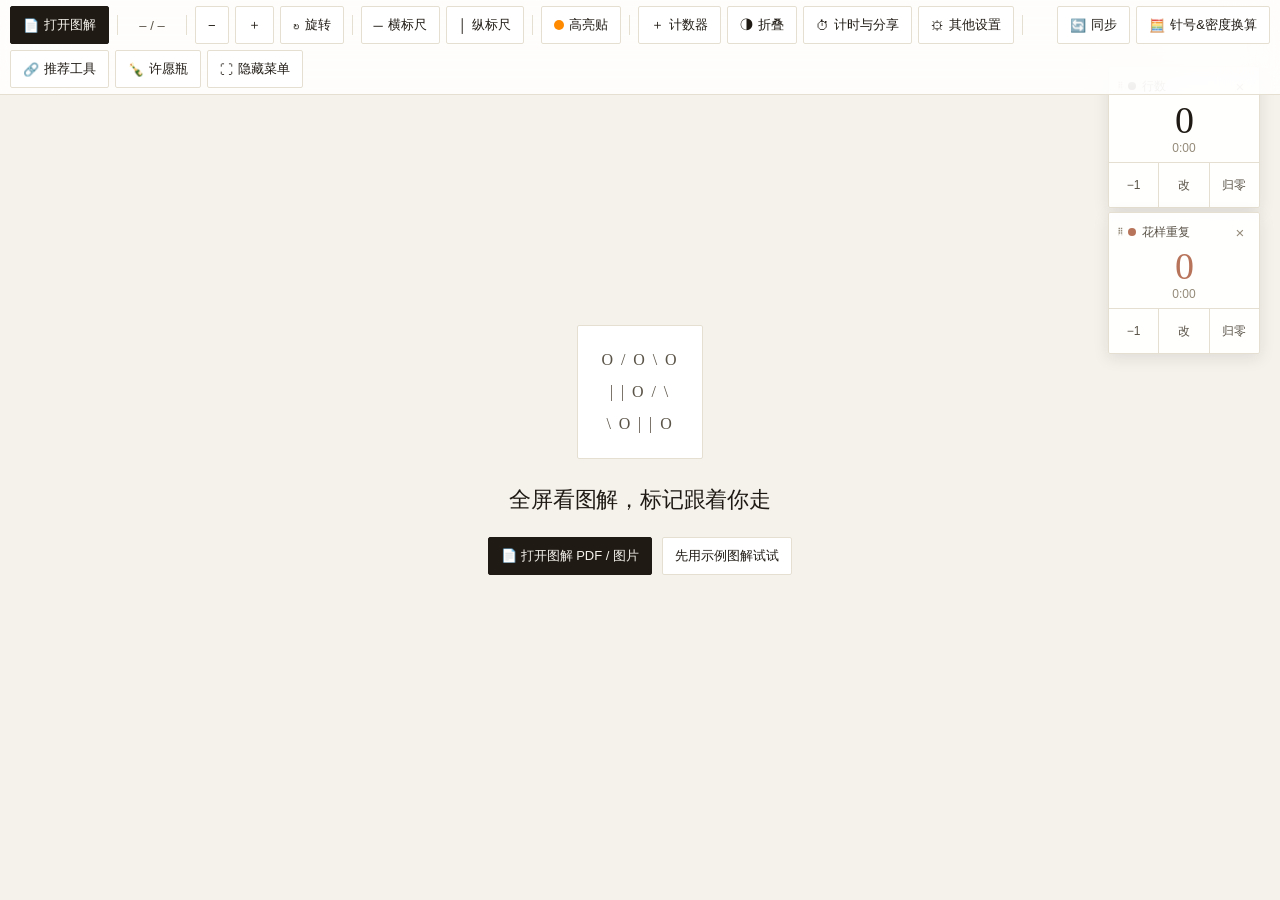
==== commit 12d17f80: "feat: improve counter editing, continuous highlights and settings" ====
--- a/index.html
+++ b/index.html
@@ -133,6 +133,8 @@
   #hlLayer.drawing{cursor:crosshair; z-index:7; touch-action:none;}
   .hl{position:absolute; border-radius:2px; touch-action:none; cursor:grab;}
   .hl.sel{box-shadow:0 0 0 1.5px var(--ink);}
+  #hlLayer.drawing .hl{pointer-events:none; cursor:crosshair;}
+  #hlLayer.drawing .hl .x, #hlLayer.drawing .hl .rs{display:none;}
   .hl .x, .hl .rs{display:none; touch-action:manipulation;}
   .hl.sel .x, .hl.sel .rs{display:flex;}
   .hl .x{
@@ -184,7 +186,7 @@
   .counter .time{font-size:12px; color:var(--ink-3); font-variant-numeric:tabular-nums; line-height:1; margin-top:3px;}
   .counter .mini{display:flex; border-top:1px solid var(--line);}
   .counter .mini button{
-    flex:1; border:none; background:none; height:36px; cursor:pointer;
+    flex:1; border:none; background:none; height:44px; cursor:pointer;
     font-size:12px; color:var(--ink-2); font-family:inherit; touch-action:manipulation;
     font-weight:400;
   }
@@ -200,6 +202,7 @@
   }
   body.collapsed .counter .num{font-size:22px; font-weight:600;}
   body.collapsed .counter .time{font-size:13px; margin-top:2px;}
+  body.hide-counter-time .counter .time{display:none;}
 
   #empty{
     position:fixed; inset:0; display:flex; flex-direction:column;
@@ -298,14 +301,14 @@
     color:var(--ink-3); font-weight:500;}
 
   /* ── 反馈 / 打赏弹窗 ── */
-  #modal, #ptModal, #syncModal{position:fixed; inset:0; background:rgba(31,26,20,.45); z-index:70;
+  #modal, #ptModal, #syncModal, #counterEditModal, #settingsModal{position:fixed; inset:0; background:rgba(31,26,20,.45); z-index:70;
     display:flex; align-items:center; justify-content:center; padding:20px;}
-  #modal[hidden], #ptModal[hidden], #syncModal[hidden]{display:none;}
-  #modal .sheet, #ptModal .sheet, #syncModal .sheet{background:var(--surface); border-radius:4px; padding:28px 24px; max-width:340px; width:100%;
+  #modal[hidden], #ptModal[hidden], #syncModal[hidden], #counterEditModal[hidden], #settingsModal[hidden]{display:none;}
+  #modal .sheet, #ptModal .sheet, #syncModal .sheet, #counterEditModal .sheet, #settingsModal .sheet{background:var(--surface); border-radius:4px; padding:28px 24px; max-width:340px; width:100%;
     text-align:center; position:relative; box-shadow:0 10px 40px rgba(31,26,20,.20);}
-  #modal .mclose, #ptModal .mclose, #syncModal .mclose{position:absolute; top:6px; right:6px; width:40px; height:40px; border:none;
+  #modal .mclose, #ptModal .mclose, #syncModal .mclose, #counterEditModal .mclose, #settingsModal .mclose{position:absolute; top:6px; right:6px; width:40px; height:40px; border:none;
     background:none; font-size:20px; color:var(--ink-2); cursor:pointer; touch-action:manipulation;}
-  #modal h3, #ptModal h3, #syncModal h3{font-size:20px; margin-bottom:16px; color:var(--ink); font-weight:600; font-family:var(--serif); letter-spacing:-0.01em;}
+  #modal h3, #ptModal h3, #syncModal h3, #counterEditModal h3, #settingsModal h3{font-size:20px; margin-bottom:16px; color:var(--ink); font-weight:600; font-family:var(--serif); letter-spacing:-0.01em;}
   #modal img{width:200px; height:200px; object-fit:contain; border:1px solid var(--line); border-radius:2px;}
   #modal p{font-size:15px; color:var(--ink); line-height:1.8; margin-top:14px; font-weight:400; white-space:pre-wrap;}
   #ptModal .pt-name{width:100%; text-align:center; font-family:var(--serif); font-size:20px; font-weight:600; color:var(--ink);
@@ -338,6 +341,17 @@
   #syncModal .fb.info{color:var(--ink-2);}
   #ptModal .save{width:100%; justify-content:center;}
   #ptModal .pt-lab{font-size:12px; color:var(--ink-3); letter-spacing:1.5px; margin-bottom:8px;}
+  #settingsModal .settings-note{font-size:13px; color:var(--ink-2); line-height:1.8; margin:0 0 16px; text-align:left;}
+  #settingsModal .settings-option{display:flex; align-items:flex-start; gap:10px; min-height:44px; padding:8px 0; text-align:left; color:var(--ink); cursor:pointer; touch-action:manipulation;}
+  #settingsModal .settings-option input{width:20px; height:20px; flex:none; margin:1px 0 0; accent-color:var(--ink);}
+  #settingsModal .settings-option .toggle-copy{font-size:14px; line-height:1.5;}
+  #settingsModal .settings-option small{display:block; color:var(--ink-2); font-size:12px; line-height:1.6; margin-top:2px;}
+  #counterEditModal .counter-edit-label{font-size:13px; color:var(--ink-2); margin-bottom:8px;}
+  #counterEditModal .counter-edit-input{width:100%; box-sizing:border-box; text-align:center; font-size:22px; font-family:var(--serif); color:var(--ink); border:1px solid var(--line); border-radius:2px; padding:8px 6px; background:var(--surface); font-variant-numeric:tabular-nums;}
+  #counterEditModal .counter-edit-input:focus{outline:1.5px solid var(--ink); border-color:var(--ink);}
+  #counterEditModal .counter-edit-error{min-height:20px; margin-top:7px; color:#A8493A; font-size:12px; line-height:1.5;}
+  #counterEditModal .counter-edit-actions{display:flex; gap:8px; margin-top:12px;}
+  #counterEditModal .counter-edit-actions .btn{height:44px; flex:1; justify-content:center;}
 
   /* ── 晒成就视图：一屏排版好看的卡片，用户自己截屏分享 ── */
   #shareView{position:fixed; inset:0; z-index:80; background:var(--surface);
@@ -457,7 +471,7 @@
 
 <div id="topbar">
   <button class="btn primary" id="openBtn">📄 <span class="t">打开图解</span></button>
-  <input type="file" id="fileInput" accept="application/pdf,image/*" hidden>
+  <input type="file" id="fileInput" accept="application/pdf,image/*" multiple hidden>
   <span class="sep"></span>
   <span id="pageInfo">– / –</span>
   <span class="sep"></span>
@@ -468,13 +482,13 @@
   <button class="btn" id="rH">─<span class="t"> 横标尺</span></button>
   <button class="btn" id="rV">│<span class="t"> 纵标尺</span></button>
   <span class="sep"></span>
-  <button class="btn" id="hlY"><span class="hl-dot" style="background:#FF8A00"></span><span class="t">高亮贴</span></button>
+  <button class="btn" id="hlY" aria-pressed="false"><span class="hl-dot" style="background:#FF8A00"></span><span class="t">高亮贴</span></button>
   <span class="sep"></span>
   <button class="btn" id="addC">＋<span class="t"> 计数器</span></button>
   <button class="btn" id="collapseC">◑<span class="t"> 折叠</span></button>
   <button class="btn" id="ptBtn" title="本图解累计用时、改名，以及生成完工成就卡">⏱<span class="t"> 计时与分享</span></button>
+  <button class="btn" id="settingsBtn">⚙<span class="t"> 其他设置</span></button>
   <span class="sep"></span>
-  <button class="btn" id="awake">☕<span class="t"> 常亮</span></button>
   <span style="flex:1"></span>
   <button class="btn" id="syncBtn" title="跨设备同步用时和计数器">🔄<span class="t"> 同步</span></button>
   <button class="btn" id="calcBtn" title="针号&amp;密度换算">🧮<span class="t"> 针号&amp;密度换算</span></button>
@@ -548,6 +562,36 @@
     <p class="note">1、自动计时，帮你记住这份图解的编织时长；<br>2、仅页面在前台时计时（关闭后、最小化、锁屏均不计时）；<br>3、名字和用时不对，都可以自己改。</p>
     <button class="btn primary save" id="ptShare">正在编织，分享给织友</button>
     <button class="btn save" id="ptDone" style="margin-top:8px;">已完工，生成图片</button>
+  </div>
+</div>
+
+<div id="settingsModal" hidden role="dialog" aria-modal="true" aria-labelledby="settingsTitle">
+  <div class="sheet">
+    <button class="mclose" aria-label="关闭">×</button>
+    <h3 id="settingsTitle">其他设置</h3>
+    <p class="settings-note">这里放不属于图解累计用时和分享的通用显示设置。</p>
+    <label class="settings-option" for="closeCounterTime">
+      <input id="closeCounterTime" type="checkbox">
+      <span class="toggle-copy">关闭计数器计时<small>只隐藏计数器下方的时间，不影响图解累计用时、分享卡或同步。</small></span>
+    </label>
+    <label class="settings-option" for="keepAwake">
+      <input id="keepAwake" type="checkbox">
+      <span class="toggle-copy">保持屏幕常亮<small>仅在浏览器支持时生效，离开页面后会按系统规则处理。</small></span>
+    </label>
+  </div>
+</div>
+
+<div id="counterEditModal" hidden role="dialog" aria-modal="true" aria-labelledby="counterEditTitle">
+  <div class="sheet">
+    <button class="mclose" aria-label="取消">×</button>
+    <h3 id="counterEditTitle">修改行数</h3>
+    <div class="counter-edit-label">输入当前行数</div>
+    <input id="counterEditValue" class="counter-edit-input" type="text" inputmode="numeric" pattern="[0-9]*" autocomplete="off" aria-label="当前行数">
+    <div id="counterEditError" class="counter-edit-error" role="alert"></div>
+    <div class="counter-edit-actions">
+      <button class="btn" id="counterEditCancel">取消</button>
+      <button class="btn primary" id="counterEditConfirm">确定</button>
+    </div>
   </div>
 </div>
 
@@ -670,12 +714,23 @@
 const clamp = (v,a,b) => Math.min(Math.max(v,a),b);
 
 const state = {
-  pdf:null, img:null, pageNum:1, pageCount:0, scale:1, demo:false, file:null,
+  pdf:null, img:null, imgs:null, pageNum:1, pageCount:0, scale:1, demo:false, file:null,
   rulerH:{on:false, r:.3}, rulerV:{on:false, r:.5},
   rulerHSize:15, rulerVSize:15,   /* 标尺色带可见宽度（px），可拖动调节 */
   rotation:0,                      /* 图解旋转角度：0/90/180/270 */
   pageHl:{}, drawColor:null, selHl:null, counters:[]
 };
+const COUNTER_TIME_KEY = "zhiji-show-counter-time-v1";
+let showCounterTime = true;
+try{ showCounterTime = localStorage.getItem(COUNTER_TIME_KEY) !== "0"; }catch(_){ showCounterTime = true; }
+function applyCounterTimeVisibility(){
+  document.body.classList.toggle("hide-counter-time", !showCounterTime);
+}
+function saveCounterTimePreference(){
+  try{ localStorage.setItem(COUNTER_TIME_KEY, showCounterTime ? "1" : "0"); }
+  catch(_){ toast("这个设置暂时无法保存"); }
+}
+applyCounterTimeVisibility();
 const YARN = ["--yarn-1","--yarn-2","--yarn-3","--yarn-4","--yarn-5"];
 const HL = {y:["var(--hl-butter)","var(--hl-butter-b)"], p:["var(--hl-clay)","var(--hl-clay-b)"], g:["var(--hl-sage)","var(--hl-sage-b)"]};
 let renderedScale = 1, baseW = 0, baseH = 0;
@@ -764,6 +819,7 @@
   state.rulerH = {on:false, r:.3}; state.rulerV = {on:false, r:.5};
   state.rulerHSize = 15; state.rulerVSize = 15; state.rotation = 0;
   state.pageHl = {}; state.counters = []; state.file = null;
+  setHighlightDrawing(false);
   document.body.classList.remove("collapsed");
   $("collapseC")?.classList.remove("on");
   placeRulers(); renderHls();
@@ -782,10 +838,58 @@
     img.src = URL.createObjectURL(blob);
   });
 }
+function releaseImgs(){                 // 换图解时释放批量图的 blob URL，避免内存积压
+  if(!state.imgs) return;
+  state.imgs.forEach(im=>{ if(im && im.src && im.src.startsWith("blob:")) URL.revokeObjectURL(im.src); });
+  state.imgs = null;
+}
 $("fileInput").onchange = async e => {
-  const f = e.target.files[0]; if(!f) return;
+  const files = Array.from(e.target.files || []); if(!files.length) return;
+  e.target.value = "";   // 立即清空选择：重选同一批文件也会再次触发 change，避免「点了没反应」（2026-08-13 实测踩坑）
+
+  /* 超过 2 张：整批拒绝，指路「图片合成 PDF」（2026-08-13 定案：批量上限 2 张，更多走 PDF 管线） */
+  if(files.length > 2){
+    alert("一次最多 2 张图片；更多张图解建议先合成 PDF 再打开（iPad 快捷指令或图片转 PDF 工具），翻页、标尺、高亮都能用。");
+    return;
+  }
+
+  /* 2 张图片：合成一份「多页图解」，复用 PDF 的多页翻页（其余行为与单图一致） */
+  if(files.length === 2){
+    if(!files.every(f => isImageFile(f) && !/\.pdf$/i.test(f.name) && f.type !== "application/pdf")){
+      alert("批量导入只支持图片。");
+      return;
+    }
+    setHighlightDrawing(false);
+    const total = files[0].size + files[1].size;
+    const mb = total / 1048576;
+    $("empty").style.display="none";
+    $("loading").classList.add("show");
+    $("loadText").textContent = `正在加载图片 · ${mb.toFixed(1)} MB`;
+    $("loadHint").textContent = mb > 20 ? "图片较大，可能稍慢一些 ⏳" : "";
+    try{
+      const imgs = [];
+      for(const f of files) imgs.push(await loadImageFromBlob(f));
+      releaseImgs();
+      state.imgs = imgs; state.img = null; state.pdf = null; state.demo = false;
+      state.pageCount = 2; state.pageNum = 1;
+      let cached = true;
+      try{ await idbPut({name:files[0].name, size:total, blobs:files, kind:"imgs"}); }catch(_){ cached = false; }
+      state.file = {name:files[0].name, size:total};   // 账本键 = 第一张名|总大小，重开同一批自动续计
+      startProject();
+      stage.style.display="block";
+      await fitWidth();
+      queueSave();
+      toast(cached ? "图片已加载，刷新后会自动恢复" : "图片已加载（此浏览器无法缓存，刷新后需重新打开）");
+    }catch(err){ alert("图片无法打开，请换一张（iPad 拍的 HEIC 一般可以，安卓/电脑浏览器可能不支持 HEIC，可先转成 JPG）。"); $("empty").style.display=""; stage.style.display="none"; }
+    finally{ $("loading").classList.remove("show"); }
+    return;
+  }
+
+  /* 单文件：原有逻辑，不改 */
+  const f = files[0];
   const mb = f.size / 1048576;
   const asImage = isImageFile(f) && !/\.pdf$/i.test(f.name) && f.type !== "application/pdf";
+  setHighlightDrawing(false);
   $("empty").style.display="none";
   $("loading").classList.add("show");
 
@@ -794,6 +898,7 @@
     $("loadHint").textContent = mb > 20 ? "图片较大，可能稍慢一些 ⏳" : "";
     try{
       const img = await loadImageFromBlob(f);
+      releaseImgs();
       state.img = img; state.pdf = null; state.demo = false;
       state.pageCount = 1; state.pageNum = 1;
       let cached = true;
@@ -815,6 +920,7 @@
   try{
     const buf = await f.arrayBuffer();
     state.pdf = await pdfjsLib.getDocument({data: buf}).promise;
+    releaseImgs();
     state.demo=false; state.img=null;
     /* 把文件本身缓存进 IndexedDB，刷新后自动恢复 */
     let cached = true;
@@ -838,8 +944,9 @@
 async function fitWidth(){
   const rot = state.rotation || 0;
   const swap = rot===90 || rot===270;
-  if(state.img){
-    const eff = swap ? state.img.naturalHeight : state.img.naturalWidth;
+  if(state.img || state.imgs){
+    const img = state.imgs ? state.imgs[state.pageNum-1] : state.img;
+    const eff = swap ? img.naturalHeight : img.naturalWidth;
     state.scale = (viewer.clientWidth-16) / eff; render(); return;
   }
   if(state.demo){ state.scale=Math.max(.8,(viewer.clientWidth-16)/760); render(); return; }
@@ -850,7 +957,7 @@
 }
 
 function renderImage(){
-  const img = state.img; if(!img) return;
+  const img = state.imgs ? state.imgs[state.pageNum-1] : state.img; if(!img) return;
   const rot = state.rotation || 0;
   const swap = rot===90 || rot===270;
   const iw = img.naturalWidth, ih = img.naturalHeight;
@@ -871,12 +978,12 @@
     ctx.drawImage(img, -iw*state.scale/2, -ih*state.scale/2, iw*state.scale, ih*state.scale);
     ctx.restore();
   }
-  $("pageInfo").textContent = "图片";
+  $("pageInfo").textContent = state.imgs ? `${state.pageNum} / ${state.pageCount}` : "图片";
   baseW=dw; baseH=dh; renderedScale=state.scale;
 }
 
 async function render(){
-  if(state.img){ renderImage(); afterRender(); return; }
+  if(state.img || state.imgs){ renderImage(); afterRender(); return; }
   if(state.demo){ renderDemo(); afterRender(); return; }
   if(!state.pdf) return;
   const page = await state.pdf.getPage(state.pageNum);
@@ -918,8 +1025,8 @@
    两个按钮都站在 body.multipage 给 #viewer 留出的上下空白带里，不压图解内容。 */
 let padTopCache = null;
 function updateFlipBtns(){
-  const multi = !!(state.pdf && state.pageCount > 1);
-  document.body.classList.toggle("multipage", multi);   // 多页 PDF 才留上下空白带
+  const multi = !!((state.pdf || state.imgs) && state.pageCount > 1);
+  document.body.classList.toggle("multipage", multi);   // 多页 PDF 或双图批量才留上下空白带
   flipPrevBtn.classList.toggle("show", multi && atTop()    && state.pageNum > 1);
   flipNextBtn.classList.toggle("show", multi && atBottom() && state.pageNum < state.pageCount);
 
@@ -982,6 +1089,8 @@
 
 /* ── 示例图解 ── */
 $("demoBtn").onclick = () => {
+  setHighlightDrawing(false);
+  releaseImgs();
   state.demo=true; state.pdf=null; state.img=null; state.pageCount=1; state.pageNum=1;
   $("pageInfo").textContent="示例";
   $("empty").style.display="none"; stage.style.display="block";
@@ -1097,13 +1206,25 @@
 dragRulerSize($("rulerV"), "x", "rulerVSize");
 
 /* ── 高亮便签贴 ── */
+let activeHighlightGesture = null;
+function cancelHighlightGesture(){
+  if(activeHighlightGesture) activeHighlightGesture.cancel();
+}
+function setHighlightDrawing(enabled){
+  if(!enabled) cancelHighlightGesture();
+  state.drawColor = enabled ? "y" : null;
+  state.selHl = null;
+  const on = !!state.drawColor;
+  $("hlY").classList.toggle("on", on);
+  $("hlY").setAttribute("aria-pressed", String(on));
+  hlLayer.classList.toggle("drawing", on);
+  renderHls();
+}
 $("hlY").onclick=()=>{
   if(needDoc())return;
-  state.drawColor = state.drawColor ? null : "y";
-  $("hlY").classList.toggle("on", !!state.drawColor);
-  hlLayer.classList.toggle("drawing", !!state.drawColor);
-  if(state.drawColor) toast("在图上框出要标记的区域");
-  queueSave();
+  const on = !state.drawColor;
+  setHighlightDrawing(on);
+  if(on) toast("可连续框选，再点高亮贴退出");
 };
 function curHls(){
   const key = state.demo ? "demo" : state.pageNum;
@@ -1113,24 +1234,60 @@
 hlLayer.addEventListener("pointerdown", e=>{
   if(!state.drawColor){ state.selHl=null; renderHls(); return; }
   e.stopPropagation();
+  if(activeHighlightGesture && activeHighlightGesture.pointerId !== e.pointerId){
+    cancelHighlightGesture();
+    return;
+  }
   const rect=canvas.getBoundingClientRect();
+  if(!rect.width || !rect.height) return;
+  const pointerId=e.pointerId;
   const sx=(e.clientX-rect.left)/rect.width, sy=(e.clientY-rect.top)/rect.height;
+  const list=curHls();
   const hl={x:sx,y:sy,w:0,h:0,color:state.drawColor};
-  curHls().push(hl);
+  list.push(hl);
+  let finished=false;
+  const cleanup=()=>{
+    window.removeEventListener("pointermove",move);
+    window.removeEventListener("pointerup",up);
+    window.removeEventListener("pointercancel",cancel);
+    if(activeHighlightGesture && activeHighlightGesture.pointerId===pointerId) activeHighlightGesture=null;
+  };
+  const removeDraft=()=>{
+    const i=list.indexOf(hl);
+    if(i>=0) list.splice(i,1);
+  };
+  const cancel=()=>{
+    if(finished) return;
+    finished=true;
+    cleanup();
+    removeDraft();
+    state.selHl=null;
+    renderHls();
+  };
   const move=ev=>{
+    if(finished || ev.pointerId!==pointerId) return;
     hl.w=Math.max(0,(ev.clientX-rect.left)/rect.width-sx);
     hl.h=Math.max(0,(ev.clientY-rect.top)/rect.height-sy);
     renderHls();
   };
-  const up=()=>{
-    window.removeEventListener("pointermove",move); window.removeEventListener("pointerup",up);
-    if(hl.w<0.005||hl.h<0.004) curHls().pop(); else state.selHl=hl;
-    state.drawColor=null; $("hlY").classList.remove("on");
-    hlLayer.classList.remove("drawing");
+  const up=ev=>{
+    if(finished || ev.pointerId!==pointerId) return;
+    finished=true;
+    cleanup();
+    if(hl.w<0.005 || hl.h<0.004){
+      removeDraft();
+      state.selHl=null;
+    }else{
+      state.selHl=hl;
+    }
     renderHls();
     queueSave();
   };
-  window.addEventListener("pointermove",move); window.addEventListener("pointerup",up);
+  activeHighlightGesture={pointerId, cancel};
+  try{ hlLayer.setPointerCapture(pointerId); }catch(_){}
+  window.addEventListener("pointermove",move);
+  window.addEventListener("pointerup",up);
+  window.addEventListener("pointercancel",cancel);
 });
 function renderHls(){
   hlLayer.innerHTML="";
@@ -1177,16 +1334,74 @@
 }
 
 /* ── 漂浮计数器：整卡可拖，8px 阈值区分「拖动」与「点击 +1」── */
+let activeCounterGesture = null;
+function cancelActiveCounterGesture(){
+  if(activeCounterGesture) activeCounterGesture.cancel();
+}
 function addCounter(name){
   const i=state.counters.length;
   state.counters.push({
     id:Date.now()+Math.random(), name:name||`计数器${i+1}`, value:0,
     color:YARN[i%YARN.length], accum:0, runningSince:nowIfVisible(),
-    x: window.innerWidth-172, y: 66+i*136
+    x: window.innerWidth-172, y: 66+i*146
   });
   renderCounters();
 }
+function parseCounterValue(raw){
+  const text=String(raw ?? "").trim();
+  if(!/^\d+$/.test(text)) return null;
+  const value=Number(text);
+  return Number.isSafeInteger(value) ? value : null;
+}
+let counterEditId = null;
+function closeCounterEditor(){
+  $("counterEditModal").hidden=true;
+  counterEditId=null;
+  $("counterEditError").textContent="";
+}
+function openCounterEditor(id){
+  const c=state.counters.find(x=>x.id===id);
+  if(!c) return;
+  counterEditId=id;
+  $("counterEditValue").value=String(c.value);
+  $("counterEditError").textContent="";
+  $("counterEditModal").hidden=false;
+  requestAnimationFrame(()=>{
+    const input=$("counterEditValue");
+    input.focus(); input.select();
+  });
+}
+function commitCounterEditor(){
+  const value=parseCounterValue($("counterEditValue").value);
+  if(value===null){
+    $("counterEditError").textContent="请输入有效的非负整数";
+    $("counterEditValue").focus();
+    return;
+  }
+  const c=state.counters.find(x=>x.id===counterEditId);
+  if(!c){ closeCounterEditor(); return; }
+  if(c.value!==value){
+    c.value=value;
+    c.accum=0;
+    c.runningSince=nowIfVisible();
+    closeCounterEditor();
+    renderCounters();
+    queueSave();
+  }else{
+    closeCounterEditor();
+  }
+}
+$("counterEditConfirm").onclick=commitCounterEditor;
+$("counterEditCancel").onclick=closeCounterEditor;
+$("counterEditModal").addEventListener("click", e=>{
+  if(e.target.id==="counterEditModal" || e.target.classList.contains("mclose")) closeCounterEditor();
+});
+$("counterEditModal").addEventListener("keydown", e=>{
+  if(e.key==="Escape"){ e.preventDefault(); closeCounterEditor(); }
+  if(e.key==="Enter" && e.target.id==="counterEditValue"){ e.preventDefault(); commitCounterEditor(); }
+});
 function renderCounters(){
+  cancelActiveCounterGesture();
   const box=$("floaters"); box.innerHTML="";
   state.counters.forEach(c=>{
     if(typeof c.accum!=="number"){ c.accum=0; c.runningSince=nowIfVisible(); }   // 老存档兜底
@@ -1204,7 +1419,7 @@
         <span class="num" style="color:var(${c.color})">${c.value}</span>
         <span class="time">0:00</span>
       </button>
-      <div class="mini"><button class="m">−1</button><button class="z">归零</button></div>`;
+      <div class="mini"><button class="m">−1</button><button class="edit">改</button><button class="z">归零</button></div>`;
     box.appendChild(el);
     const numEl=el.querySelector(".num"), tapEl=el.querySelector(".tap"), timeEl=el.querySelector(".time");
     const resetTimer=()=>{ c.accum=0; c.runningSince=nowIfVisible(); timeEl.textContent=fmtElapsed(0); };
@@ -1216,32 +1431,67 @@
     place();
 
     const inp=el.querySelector("input"); inp.value=c.name;
-    inp.onchange=e=>{ c.name=e.target.value; tapEl.dataset.name=c.name; queueSave(); };
+    const counterLabel=()=>`${c.name}，轻点加一；点「改」修改数值`;
+    inp.onchange=e=>{ c.name=e.target.value; tapEl.dataset.name=c.name; tapEl.setAttribute("aria-label", counterLabel()); queueSave(); };
     el.querySelector(".m").onclick=()=>{ c.value=Math.max(0,c.value-1); numEl.textContent=c.value; resetTimer(); queueSave(); };
+    el.querySelector(".edit").onclick=()=>openCounterEditor(c.id);
     el.querySelector(".z").onclick=()=>{ c.value=0; numEl.textContent=c.value; resetTimer(); queueSave(); };
     el.querySelector(".x").onclick=()=>{ state.counters=state.counters.filter(x=>x.id!==c.id); renderCounters(); queueSave(); };
 
+    tapEl.title="轻点加一，点「改」可直接修改数值";
+    tapEl.setAttribute("aria-label", counterLabel());
     let moved=false;
-    tapEl.onclick=()=>{ if(moved){ moved=false; return; } c.value++; numEl.textContent=c.value; resetTimer(); queueSave(); };
-
-    /* 卡片任意位置按下都能拖（输入框和小按钮除外）*/
+    tapEl.onclick=()=>{
+      if(moved){ moved=false; return; }
+      c.value++; numEl.textContent=c.value; resetTimer(); queueSave();
+    };
+
+    /* 卡片任意位置按下都能拖（输入框和小按钮除外） */
     el.addEventListener("pointerdown", e=>{
-      if(e.target.closest("input, .x, .m, .z")) return;
+      if(e.target.closest("input, .x, .m, .edit, .z")) return;
+      if(e.pointerType==="mouse" && e.button!==0) return;
+      if(activeCounterGesture && activeCounterGesture.pointerId!==e.pointerId){
+        cancelActiveCounterGesture();
+        return;
+      }
       e.stopPropagation();
-      const sx=e.clientX, sy=e.clientY, bx=c.x, by=c.y; moved=false;
+      const pointerId=e.pointerId;
+      const sx=e.clientX, sy=e.clientY, bx=c.x, by=c.y;
+      let finished=false;
+      moved=false;
+      const cleanup=()=>{
+        window.removeEventListener("pointermove",move);
+        window.removeEventListener("pointerup",up);
+        window.removeEventListener("pointercancel",cancel);
+        if(activeCounterGesture && activeCounterGesture.pointerId===pointerId) activeCounterGesture=null;
+      };
+      const cancel=()=>{
+        if(finished) return;
+        finished=true;
+        cleanup();
+        el.classList.remove("dragging");
+        moved=false;
+      };
       const move=ev=>{
+        if(finished || ev.pointerId!==pointerId) return;
         const dx=ev.clientX-sx, dy=ev.clientY-sy;
-        if(!moved && Math.hypot(dx,dy) < 8) return;    // 8px 阈值：小于它算点击
+        if(!moved && Math.hypot(dx,dy)<8) return;    // 8px 阈值：小于它算点击
         if(!moved) el.classList.add("dragging");
         moved=true;
         c.x=bx+dx; c.y=by+dy; place();
       };
-      const up=()=>{
-        window.removeEventListener("pointermove",move); window.removeEventListener("pointerup",up);
+      const up=ev=>{
+        if(finished || ev.pointerId!==pointerId) return;
+        finished=true;
+        cleanup();
         el.classList.remove("dragging");
         if(moved) queueSave();
       };
-      window.addEventListener("pointermove",move); window.addEventListener("pointerup",up);
+      const gesture={pointerId, cancel};
+      activeCounterGesture=gesture;
+      window.addEventListener("pointermove",move);
+      window.addEventListener("pointerup",up);
+      window.addEventListener("pointercancel",cancel);
     });
   });
   updateTimers();   // 重建后立刻刷一次，避免出现 1 秒空白
@@ -1346,6 +1596,25 @@
   ptOrig = {d, h};
   $("ptModal").hidden=false;
 };
+$("settingsBtn").onclick=()=>{
+  $("closeCounterTime").checked = !showCounterTime;
+  $("keepAwake").checked = wantAwake;
+  $("settingsModal").hidden=false;
+};
+$("closeCounterTime").addEventListener("change", e=>{
+  showCounterTime = !e.target.checked;
+  applyCounterTimeVisibility();
+  renderCounters();
+  saveCounterTimePreference();
+  queueSave();
+});
+$("keepAwake").addEventListener("change", e=>setAwake(!!e.target.checked));
+$("settingsModal").addEventListener("click", e=>{
+  if(e.target.id==="settingsModal" || e.target.classList.contains("mclose")) $("settingsModal").hidden=true;
+});
+$("settingsModal").addEventListener("keydown", e=>{
+  if(e.key==="Escape"){ e.preventDefault(); $("settingsModal").hidden=true; }
+});
 function commitPt(){                       // 关闭/完工时提交：名字 + 用时（用时改了才覆盖）
   const nm = $("ptName").value.trim();
   if(nm) proj.name = nm;
@@ -1390,24 +1659,29 @@
 
 /* ── 屏幕常亮（iPadOS 16.4+ 支持）── */
 let wakeLock=null, wantAwake=false;
+function syncAwakeSetting(){
+  const el=$("keepAwake");
+  if(el) el.checked=wantAwake;
+}
 async function setAwake(on){
   wantAwake=on;
+  syncAwakeSetting();
   try{
     if(on){
-      if(!("wakeLock" in navigator)){ toast("此浏览器不支持屏幕常亮"); wantAwake=false; return; }
+      if(!("wakeLock" in navigator)){ toast("此浏览器不支持屏幕常亮"); wantAwake=false; syncAwakeSetting(); return; }
       wakeLock = await navigator.wakeLock.request("screen");
       toast("屏幕常亮已开启");
     } else if(wakeLock){ await wakeLock.release(); wakeLock=null; toast("屏幕常亮已关闭"); }
   }catch(err){ toast("无法开启常亮：" + err.name); wantAwake=false; }
-  $("awake").classList.toggle("on", wantAwake);
-}
-$("awake").onclick=()=>setAwake(!wantAwake);
+  syncAwakeSetting();
+}
 document.addEventListener("visibilitychange", ()=>{
   if(document.visibilityState==="visible"){
     resumeTimers();                                          // 回到前台，计时继续
     if(wantAwake && !wakeLock) setAwake(true);
   }
   if(document.visibilityState==="hidden"){
+    cancelActiveCounterGesture();                         // 切走时取消未完成的拖动
     pauseTimers();                                           // 切走/关闭，计时暂停
     persistNow();                                            // 立刻把暂停后的进度存下，避免被回收
   }
@@ -1427,13 +1701,24 @@
   try{ navigator.storage && navigator.storage.persist && navigator.storage.persist(); }catch(_){}
   let rec = null;
   try{ rec = await idbGet(); }catch(_){}
-  if(rec && rec.blob){
+  if(rec && (rec.blob || rec.blobs)){
     $("loadText").textContent = "正在恢复上次的图解…";
     $("loadHint").textContent = rec.name || "";
     $("loading").classList.add("show");
     $("empty").style.display="none";
     try{
-      if(rec.kind === "img"){
+      if(rec.kind === "imgs" && Array.isArray(rec.blobs) && rec.blobs.length){
+        const imgs = [];
+        for(const b of rec.blobs) imgs.push(await loadImageFromBlob(b));
+        state.imgs = imgs; state.pdf = null; state.img = null; state.demo = false;
+        state.pageCount = imgs.length;
+        state.pageNum = clamp(typeof state.pageNum === "number" ? state.pageNum : 1, 1, state.pageCount);
+        state.file = {name:rec.name, size:rec.size};
+        startProject();
+        stage.style.display="block";
+        await (hadSave ? render() : fitWidth());
+        toast(`已恢复上次的图片${rec.name ? "：" + rec.name : ""}`);
+      } else if(rec.kind === "img"){
         state.img = await loadImageFromBlob(rec.blob);
         state.pdf = null; state.demo = false;
         state.pageCount = 1; state.pageNum = 1;
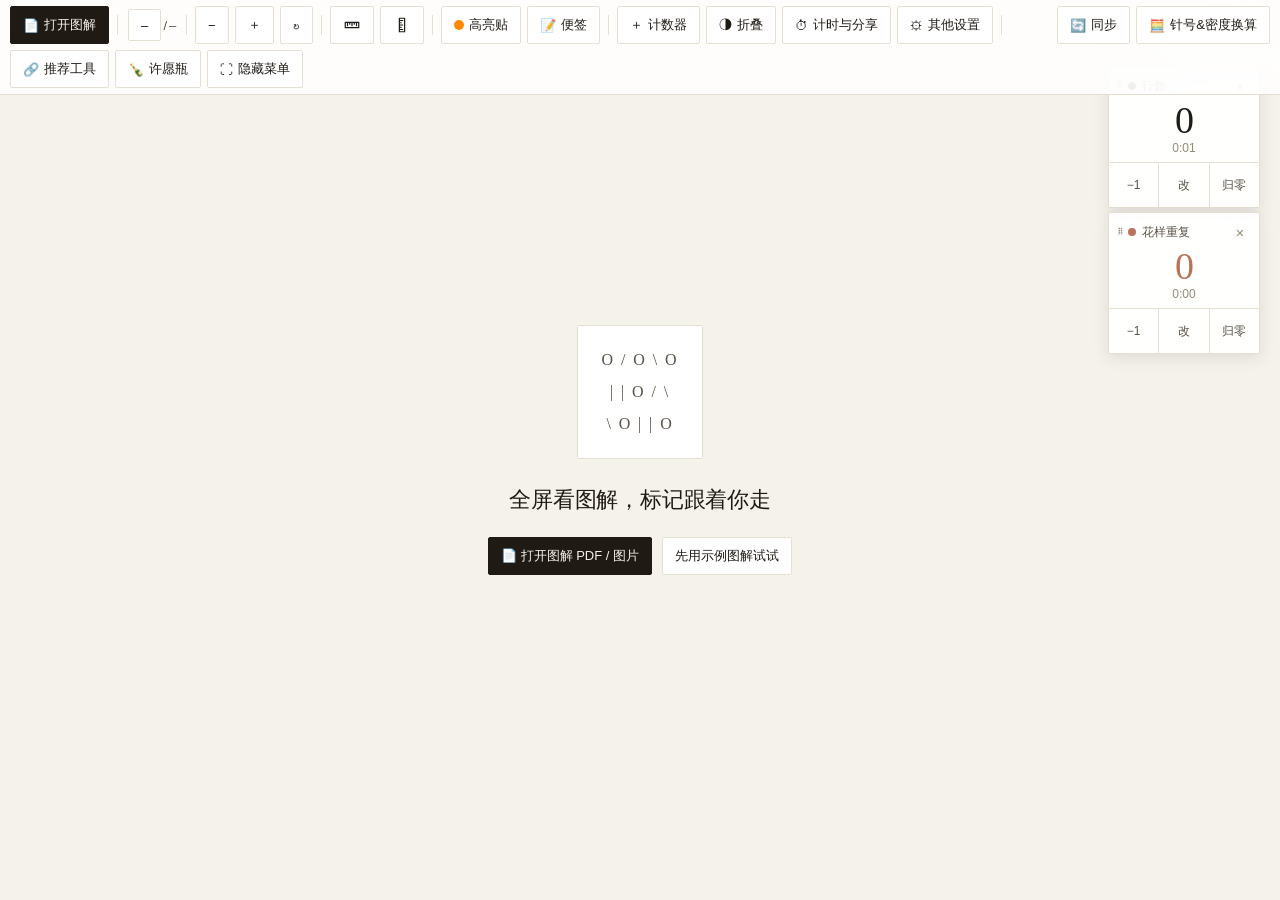
==== commit 66fa0cfa: "feat: add floating notes, ruler stepping and streamlined controls" ====
--- a/index.html
+++ b/index.html
@@ -91,7 +91,17 @@
   .btn.on:hover{background:#000;}
   .btn[hidden]{display:none;}          /* .btn 的 display 会盖过 [hidden]，这里补回来 */
   .sep{width:1px; height:20px; background:var(--line); margin:0 2px;}
-  #pageInfo{font-size:13px; color:var(--ink-2); font-variant-numeric:tabular-nums; min-width:52px; text-align:center; font-weight:400;}
+  #pageInfo{font-size:13px; color:var(--ink-2); font-variant-numeric:tabular-nums; min-width:52px; text-align:center; font-weight:400;
+    display:inline-flex; align-items:center; justify-content:center; gap:2px;}
+  /* 页码输入：当前页可直接改，回车/失焦跳转；总页数继续以 " / N" 展示 */
+  #pageInput{
+    width:2.6em; height:32px; text-align:center; font-size:13px; font-family:inherit;
+    color:var(--ink); background:var(--surface); border:1px solid var(--line); border-radius:2px;
+    font-variant-numeric:tabular-nums; padding:0 2px; touch-action:manipulation;
+  }
+  #pageInput:focus{outline:1.5px solid var(--ink); border-color:var(--ink);}
+  .ruler-icon{width:18px; height:18px; display:block; overflow:visible;}
+  .ruler-icon path{fill:none; stroke:currentColor; stroke-width:1.6; stroke-linecap:round; stroke-linejoin:round;}
   .hl-dot{width:10px; height:10px; border-radius:50%; display:inline-block;}
 
   #peek{
@@ -149,6 +159,90 @@
     cursor:nwse-resize; align-items:center; justify-content:center;
     color:var(--ink); font-size:11px; box-shadow:0 1px 4px rgba(31,26,20,.10);
   }
+
+  /* ── 跨页悬浮便签：独立于 PDF 页面和按页高亮层 ── */
+  #noteLayer{position:fixed; inset:0; z-index:25; pointer-events:none;}
+  .note-card{
+    position:absolute; min-width:224px; min-height:140px;
+    max-width:calc(100vw - 16px); max-height:calc(100vh - 16px);
+    border:1px solid var(--warm); border-radius:4px; background:transparent;
+    box-shadow:0 5px 22px rgba(31,26,20,.16); overflow:visible;
+    pointer-events:auto; touch-action:auto; user-select:none;
+  }
+  .note-surface{
+    position:absolute; inset:0; display:flex; flex-direction:column;
+    background:rgba(255,248,220,.96); opacity:var(--note-opacity,.92);
+    overflow:hidden; border-radius:4px; z-index:6;
+  }
+  .note-dragbar{
+    position:relative; z-index:6;
+    height:44px; flex:none; cursor:grab; touch-action:none;
+    background:transparent;
+  }
+  .note-dragbar:active{cursor:grabbing;}
+  .note-content{
+    flex:1; min-height:0; overflow:auto; padding:10px 12px 10px;
+    color:var(--ink); font-size:15px; line-height:1.65; word-break:break-word;
+    -webkit-user-select:text; user-select:text; touch-action:auto; cursor:text;
+    outline:none;
+  }
+  .note-card.editing .note-content{padding-top:10px; padding-bottom:10px;}
+  .note-content b,.note-content strong{font-weight:700;}
+  .note-content i,.note-content em{font-style:italic;}
+  .note-content img{display:block; max-width:100%; height:auto; margin:6px 0; border-radius:2px;}
+  /* X 删除按钮 — 右上角，编辑工具与它共用同一排 */
+  .note-close{
+    position:absolute; top:0; right:0; z-index:8;
+    width:44px; height:44px;
+    display:flex; align-items:center; justify-content:center;
+    border:none; background:transparent; color:var(--warm);
+    font-size:16px; line-height:1; cursor:pointer; touch-action:manipulation;
+    padding:0; opacity:.78;
+  }
+  .note-close:active{opacity:1;}
+  /* 透明度滑块 — 右下角小触控区 */
+  .note-opacity-wrap{
+    position:absolute; bottom:0; right:0; z-index:6;
+    height:44px; display:flex; align-items:center; gap:2px; pointer-events:auto;
+  }
+  .note-opacity{width:72px; height:44px; -webkit-appearance:none; appearance:none; background:transparent; accent-color:var(--warm); touch-action:manipulation; opacity:.6;}
+  .note-opacity:active{opacity:1;}
+  /* 直接编辑工具：和右上角 X 同一排，只保留轻量橘色文字 */
+  .note-edit-tools{
+    position:absolute; top:0; right:44px; left:auto; z-index:8;
+    max-width:calc(100% - 88px); height:44px;
+    display:flex; align-items:center; justify-content:flex-end; gap:0;
+    padding:0; overflow-x:auto; scrollbar-width:none; background:transparent;
+    pointer-events:auto;
+  }
+  .note-edit-tools::-webkit-scrollbar{display:none;}
+  .note-edit-tools button{
+    flex:none; min-width:44px; height:44px; padding:0; border:0;
+    border-radius:0; background:transparent; color:var(--warm);
+    font-family:inherit; font-size:14px; line-height:1; cursor:pointer; touch-action:manipulation;
+  }
+  .note-edit-tools button + button{margin-left:-14px;}
+  .note-edit-tools button:active{opacity:.62; background:transparent;}
+  .note-edit-tools button:focus-visible,.note-close:focus-visible{outline:none;}
+  .note-opacity::-webkit-slider-runnable-track{height:2px; background:rgba(184,116,90,.55); border-radius:2px;}
+  .note-opacity::-webkit-slider-thumb{width:10px; height:10px; margin-top:-4px; border:1px solid var(--warm); border-radius:50%; background:var(--surface); -webkit-appearance:none;}
+  .note-opacity::-moz-range-track{height:2px; background:rgba(184,116,90,.55); border-radius:2px;}
+  .note-opacity::-moz-range-thumb{width:10px; height:10px; border:1px solid var(--warm); border-radius:50%; background:var(--surface);}
+  .note-edge::before{content:""; position:absolute; pointer-events:none; background:rgba(184,116,90,.42);}
+  .note-edge-n::before,.note-edge-s::before{left:22px; right:22px; height:1px;}
+  .note-edge-n::before{top:43px;}
+  .note-edge-s::before{top:0;}
+  .note-edge-w::before,.note-edge-e::before{top:22px; bottom:22px; width:1px;}
+  .note-edge-w::before{left:21px;}
+  .note-edge-e::before{left:21px;}
+  /* 四边调整大小手柄 — 透明热区覆盖 44px */
+  .note-edge{
+    position:absolute; z-index:5; touch-action:none; pointer-events:auto;
+  }
+  .note-edge-n{top:-44px; left:0; right:0; height:44px; cursor:ns-resize;}
+  .note-edge-s{bottom:-44px; left:0; right:0; height:44px; cursor:ns-resize;}
+  .note-edge-w{left:-22px; top:44px; bottom:0; width:44px; z-index:7; cursor:ew-resize;}
+  .note-edge-e{right:-22px; top:44px; bottom:0; width:44px; z-index:7; cursor:ew-resize;}
 
   /* ── 漂浮计数器 ── */
   #floaters{position:fixed; inset:0; pointer-events:none; z-index:30;}
@@ -346,6 +440,17 @@
   #settingsModal .settings-option input{width:20px; height:20px; flex:none; margin:1px 0 0; accent-color:var(--ink);}
   #settingsModal .settings-option .toggle-copy{font-size:14px; line-height:1.5;}
   #settingsModal .settings-option small{display:block; color:var(--ink-2); font-size:12px; line-height:1.6; margin-top:2px;}
+  /* 标尺走向：点标尺本体走一格的方向偏好 */
+  #settingsModal .ruler-dir{border-top:1px solid var(--line); margin-top:14px; padding-top:14px;}
+  #settingsModal .ruler-dir .rd-title{font-size:14px; color:var(--ink); margin-bottom:10px;}
+  #settingsModal .ruler-dir .rd-title small{display:block; color:var(--ink-2); font-size:12px; font-weight:400; line-height:1.6; margin-top:2px;}
+  #settingsModal .rd-row{display:flex; align-items:center; gap:8px; margin-bottom:8px;}
+  #settingsModal .rd-row>span{font-size:13px; color:var(--ink-2); width:34px; flex:none;}
+  #settingsModal .rd-row label{flex:none; width:44px; height:44px; display:flex; align-items:center; justify-content:center; font-size:18px; color:var(--warm); border:1px solid var(--line); border-radius:2px; cursor:pointer; touch-action:manipulation; position:relative; transition:border-color .15s, background .15s;}
+  #settingsModal .rd-row label:hover{background:var(--surface-soft); border-color:var(--ink-3);}
+  #settingsModal .rd-row label:has(input:checked){background:var(--warm-soft); border-color:var(--warm); color:var(--warm);}
+  #settingsModal .rd-row label:has(input:focus-visible){outline:1.5px solid var(--ink); outline-offset:1px;}
+  #settingsModal .rd-row input{position:absolute; opacity:0; width:1px; height:1px; margin:0; pointer-events:none;}
   #counterEditModal .counter-edit-label{font-size:13px; color:var(--ink-2); margin-bottom:8px;}
   #counterEditModal .counter-edit-input{width:100%; box-sizing:border-box; text-align:center; font-size:22px; font-family:var(--serif); color:var(--ink); border:1px solid var(--line); border-radius:2px; padding:8px 6px; background:var(--surface); font-variant-numeric:tabular-nums;}
   #counterEditModal .counter-edit-input:focus{outline:1.5px solid var(--ink); border-color:var(--ink);}
@@ -472,17 +577,22 @@
 <div id="topbar">
   <button class="btn primary" id="openBtn">📄 <span class="t">打开图解</span></button>
   <input type="file" id="fileInput" accept="application/pdf,image/*" multiple hidden>
+  <input type="file" id="noteImageInput" accept="image/*" hidden>
   <span class="sep"></span>
-  <span id="pageInfo">– / –</span>
+  <span id="pageInfo" aria-label="页码">
+    <input id="pageInput" type="text" inputmode="numeric" pattern="[0-9]*" aria-label="当前页码" value="–">
+    <span id="pageSlash" aria-hidden="true"> / </span><span id="pageTotal">–</span>
+  </span>
   <span class="sep"></span>
   <button class="btn" id="zOut">−</button>
   <button class="btn" id="zIn">＋</button>
-  <button class="btn" id="rotBtn">↻<span class="t"> 旋转</span></button>
+  <button class="btn" id="rotBtn" aria-label="旋转" title="旋转">↻</button>
   <span class="sep"></span>
-  <button class="btn" id="rH">─<span class="t"> 横标尺</span></button>
-  <button class="btn" id="rV">│<span class="t"> 纵标尺</span></button>
+  <button class="btn" id="rH" aria-label="横向标尺" title="横向标尺"><svg class="ruler-icon" viewBox="0 0 24 24" aria-hidden="true" focusable="false"><path d="M3 8.5h18v7H3zM6 8.5v4.5M9 8.5v2.5M12 8.5v4.5M15 8.5v2.5M18 8.5v4.5M21 8.5v2.5"></path></svg></button>
+  <button class="btn" id="rV" aria-label="纵向标尺" title="纵向标尺"><svg class="ruler-icon" viewBox="0 0 24 24" aria-hidden="true" focusable="false"><path d="M8.5 3h7v18h-7zM8.5 6h4.5M8.5 9h2.5M8.5 12h4.5M8.5 15h2.5M8.5 18h4.5M8.5 21h2.5"></path></svg></button>
   <span class="sep"></span>
   <button class="btn" id="hlY" aria-pressed="false"><span class="hl-dot" style="background:#FF8A00"></span><span class="t">高亮贴</span></button>
+  <button class="btn" id="noteBtn">📝<span class="t"> 便签</span></button>
   <span class="sep"></span>
   <button class="btn" id="addC">＋<span class="t"> 计数器</span></button>
   <button class="btn" id="collapseC">◑<span class="t"> 折叠</span></button>
@@ -508,6 +618,8 @@
   </div>
 </div>
 
+<div id="noteLayer" aria-label="跨页便签"></div>
+
 <div id="empty">
   <div class="swatch">O / O \ O<br>| | O / \<br>\ O | | O</div>
   <h2>全屏看图解，标记跟着你走</h2>
@@ -559,7 +671,7 @@
       <input id="ptDays" type="number" min="0" inputmode="numeric" aria-label="天"> 天
       <input id="ptHours" type="number" min="0" inputmode="numeric" aria-label="小时"> 小时
     </div>
-    <p class="note">1、自动计时，帮你记住这份图解的编织时长；<br>2、仅页面在前台时计时（关闭后、最小化、锁屏均不计时）；<br>3、名字和用时不对，都可以自己改。</p>
+    <p class="note">仅页面在前台时计时。</p>
     <button class="btn primary save" id="ptShare">正在编织，分享给织友</button>
     <button class="btn save" id="ptDone" style="margin-top:8px;">已完工，生成图片</button>
   </div>
@@ -569,15 +681,27 @@
   <div class="sheet">
     <button class="mclose" aria-label="关闭">×</button>
     <h3 id="settingsTitle">其他设置</h3>
-    <p class="settings-note">这里放不属于图解累计用时和分享的通用显示设置。</p>
     <label class="settings-option" for="closeCounterTime">
       <input id="closeCounterTime" type="checkbox">
-      <span class="toggle-copy">关闭计数器计时<small>只隐藏计数器下方的时间，不影响图解累计用时、分享卡或同步。</small></span>
+      <span class="toggle-copy">隐藏计数器时间<small>图解累计用时不受影响。</small></span>
     </label>
     <label class="settings-option" for="keepAwake">
       <input id="keepAwake" type="checkbox">
-      <span class="toggle-copy">保持屏幕常亮<small>仅在浏览器支持时生效，离开页面后会按系统规则处理。</small></span>
+      <span class="toggle-copy">保持屏幕常亮</span>
     </label>
+    <div class="ruler-dir">
+      <div class="rd-title">标尺走向<small>轻点标尺，移动一格。</small></div>
+      <div class="rd-row">
+        <span style="display:flex; align-items:center; justify-content:center; color:var(--warm);" aria-label="横向标尺" title="横向标尺"><svg class="ruler-icon" viewBox="0 0 24 24" aria-hidden="true" focusable="false"><path d="M3 8.5h18v7H3zM6 8.5v4.5M9 8.5v2.5M12 8.5v4.5M15 8.5v2.5M18 8.5v4.5M21 8.5v2.5"></path></svg></span>
+        <label title="横向标尺：向上" aria-label="横向标尺向上"><input type="radio" name="rulerDirH" value="up">↑</label>
+        <label title="横向标尺：向下" aria-label="横向标尺向下"><input type="radio" name="rulerDirH" value="down">↓</label>
+      </div>
+      <div class="rd-row">
+        <span style="display:flex; align-items:center; justify-content:center; color:var(--warm);" aria-label="竖向标尺" title="竖向标尺"><svg class="ruler-icon" viewBox="0 0 24 24" aria-hidden="true" focusable="false"><path d="M8.5 3h7v18h-7zM8.5 6h4.5M8.5 9h2.5M8.5 12h4.5M8.5 15h2.5M8.5 18h4.5M8.5 21h2.5"></path></svg></span>
+        <label title="竖向标尺：向左" aria-label="竖向标尺向左"><input type="radio" name="rulerDirV" value="left">←</label>
+        <label title="竖向标尺：向右" aria-label="竖向标尺向右"><input type="radio" name="rulerDirV" value="right">→</label>
+      </div>
+    </div>
   </div>
 </div>
 
@@ -585,7 +709,6 @@
   <div class="sheet">
     <button class="mclose" aria-label="取消">×</button>
     <h3 id="counterEditTitle">修改行数</h3>
-    <div class="counter-edit-label">输入当前行数</div>
     <input id="counterEditValue" class="counter-edit-input" type="text" inputmode="numeric" pattern="[0-9]*" autocomplete="off" aria-label="当前行数">
     <div id="counterEditError" class="counter-edit-error" role="alert"></div>
     <div class="counter-edit-actions">
@@ -600,8 +723,8 @@
     <button class="mclose" aria-label="关闭">×</button>
     <h3>跨设备同步</h3>
     <p class="note">
-      换设备时用。在这台设备点「生成口令」→ 复制 → 到另一台设备粘贴导入。<br>
-      只搬<b>用时</b>和<b>计数器</b>，<b>不搬图解文件</b>——另一台设备要自己打开同一份图解。
+      生成 → 复制 → 在另一台设备导入。<br>
+      仅同步用时和计数器，不含图解文件。
     </p>
     <div class="row">
       <button class="btn primary" id="syncGen">📤 生成口令</button>
@@ -617,7 +740,7 @@
 </div>
 
 <div id="shareView" hidden>
-  <div class="sv-hint">截屏保存这张图，发小红书 / 朋友圈 ~</div>
+  <div class="sv-hint">截图保存或分享。</div>
   <button class="sv-close" aria-label="关闭">×</button>
   <div class="sv-card">
     <div class="sv-motif">O / O \ O
@@ -643,22 +766,21 @@
     </div>
 
     <div class="tabview" id="tab-needle">
-      <p class="sub">选好手里这根针的制式和号数，下面就显示它在各国的对应针号。</p>
       <div class="seglabel">① 你的针号是哪种制式？</div>
       <div class="seg" id="calcSeg"></div>
       <div class="seglabel">② 选择号数</div>
       <div class="selwrap"><select id="calcSel" aria-label="选择号数"></select></div>
       <div class="result" id="calcResult"></div>
       <div class="yarn" id="calcYarn"></div>
-      <p class="foot">「≈」表示国际表里没有完全相同的直径，取了最接近的号；买线配针时以毫米直径（mm）为准最保险。</p>
+      <p class="foot">≈ 为近似针号，请以 mm 为准。</p>
     </div>
 
     <div class="tabview" id="tab-gauge" hidden>
-      <div class="note">在<b>深色框</b>里填数字，<b>绿色格子</b>自动出结果。密度都按「10 厘米内的针数」算。</div>
+      <div class="note">密度：针数 / 10 cm</div>
 
       <div class="mod">
         <div class="mod-t">模块一 · 算合股数</div>
-        <div class="mod-d">已知图解线材规格，算自己的线要合几股才一样粗。线材可按「米/克」或「支数」填，两根各填各的都行。</div>
+        <div class="mod-d">按线材规格估算所需合股数。</div>
         <div class="yarn-in" data-y="p">
           <div class="yl2"><span>图解线材</span><span class="ymodes"><button class="ym on" data-m="mg">米/克</button><button class="ym" data-m="zhi">支数</button></span></div>
           <div class="frow ymg"><input id="g1pm" inputmode="decimal"><span class="u">米 /</span><input id="g1pg" inputmode="decimal"><span class="u">克</span></div>
@@ -674,7 +796,7 @@
 
       <div class="mod">
         <div class="mod-t">模块二 · 算该织哪个码</div>
-        <div class="mod-d">已知自己密度和想要的胸围，算出所需针数，再对照图解各码选最接近的</div>
+        <div class="mod-d">按密度和目标胸围估算针数，对照图解选码。</div>
         <div class="frow"><span class="fl">自己密度</span><input id="g2d" inputmode="decimal"><span class="u">针 / 10cm</span></div>
         <div class="frow"><span class="fl">所需胸围</span><input id="g2b" inputmode="decimal"><span class="u">cm</span></div>
         <div class="res"><span>所需胸围针数</span><span><b id="g2out">—</b> 针</span></div>
@@ -682,7 +804,7 @@
 
       <div class="mod">
         <div class="mod-t">模块三 · 算实际织出的胸围</div>
-        <div class="mod-d">用自己的密度，看图解某个码织出来实际有多大</div>
+        <div class="mod-d">按你的密度估算实际胸围。</div>
         <div class="frow"><span class="fl">自己密度</span><input id="g3sd" inputmode="decimal"><span class="u">针 / 10cm</span></div>
         <div class="frow"><span class="fl">图解密度</span><input id="g3pd" inputmode="decimal"><span class="u">针 / 10cm</span></div>
         <div class="frow"><span class="fl">图解胸围</span><input id="g3pb" inputmode="decimal"><span class="u">cm</span></div>
@@ -691,14 +813,14 @@
 
       <div class="mod">
         <div class="mod-t">模块四 · 算要备多少线</div>
-        <div class="mod-d">已知图解所需米数，算自己的线要准备多少克</div>
+        <div class="mod-d">按图解用线长度估算所需克数。</div>
         <div class="frow"><span class="fl">图解所需</span><input id="g4m" inputmode="decimal"><span class="u">米</span></div>
         <div class="frow"><span class="fl">自己线支数</span><input id="g4a" inputmode="decimal"><span class="u">/</span><input id="g4b" inputmode="decimal"><span class="u">支（如 2 / 26）</span></div>
         <div class="frow"><span class="fl">自己合股数</span><input id="g4c" inputmode="decimal"><span class="u">股</span></div>
         <div class="res"><span>需备线克数</span><span><b id="g4out">—</b> 克</span></div>
       </div>
 
-      <p class="foot" style="margin-top:18px;">本页面计算方式来源不知名织友的「织女计算器.xlsx」，如果是你做的，请联系我为你署名。感谢你造福万千织友❤</p>
+      <p class="foot" style="margin-top:18px;">计算参考《织女计算器.xlsx》，作者请联系署名。</p>
     </div>
   </div>
 </div>
@@ -718,11 +840,34 @@
   rulerH:{on:false, r:.3}, rulerV:{on:false, r:.5},
   rulerHSize:15, rulerVSize:15,   /* 标尺色带可见宽度（px），可拖动调节 */
   rotation:0,                      /* 图解旋转角度：0/90/180/270 */
-  pageHl:{}, drawColor:null, selHl:null, counters:[]
+  pageHl:{}, drawColor:null, selHl:null, counters:[], note:null
 };
 const COUNTER_TIME_KEY = "zhiji-show-counter-time-v1";
 let showCounterTime = true;
 try{ showCounterTime = localStorage.getItem(COUNTER_TIME_KEY) !== "0"; }catch(_){ showCounterTime = true; }
+/* ── 标尺走向：点标尺本体走一格的方向，全局偏好，不进 zhiji-v1（换图解/清记录不受影响）── */
+const RULER_DIR_KEY = "zhiji-ruler-dir-v1";
+let rulerDir = { h: "up", v: "left" };          /* 横尺默认向上，竖尺默认向左 */
+function loadRulerDir(){
+  try{
+    const raw = localStorage.getItem(RULER_DIR_KEY);
+    if(raw){
+      const d = JSON.parse(raw);
+      if(d && (d.h === "up" || d.h === "down")) rulerDir.h = d.h;
+      if(d && (d.v === "left" || d.v === "right")) rulerDir.v = d.v;
+    }
+  }catch(_){ /* 坏数据/被禁用时用默认值，不报错 */ }
+}
+function saveRulerDir(){
+  try{ localStorage.setItem(RULER_DIR_KEY, JSON.stringify(rulerDir)); }
+  catch(_){ toast("这个设置暂时无法保存"); }
+}
+loadRulerDir();
+function applyRulerDirRadios(){
+  const m = $("settingsModal"); if(!m) return;
+  for(const r of m.querySelectorAll("input[name=rulerDirH]")) r.checked = (r.value === rulerDir.h);
+  for(const r of m.querySelectorAll("input[name=rulerDirV]")) r.checked = (r.value === rulerDir.v);
+}
 function applyCounterTimeVisibility(){
   document.body.classList.toggle("hide-counter-time", !showCounterTime);
 }
@@ -746,19 +891,23 @@
    否则 location.reload() 触发的 visibilitychange:hidden 会调 persistNow/saveProjLedger，
    把内存里的旧数据盖回刚导入的新数据上（改这块务必留着这个开关）。 */
 let importing = false;
-const IDB_NAME = "zhiji-files", IDB_STORE = "files", IDB_KEY = "current";
+const IDB_NAME = "zhiji-files", IDB_STORE = "files", IDB_NOTE_STORE = "notes", IDB_VERSION = 2, IDB_KEY = "current";
 function idbOpen(){
   return new Promise((res,rej)=>{
-    const q = indexedDB.open(IDB_NAME, 1);
-    q.onupgradeneeded = ()=>q.result.createObjectStore(IDB_STORE);
+    const q = indexedDB.open(IDB_NAME, IDB_VERSION);
+    q.onupgradeneeded = ()=>{
+      const db=q.result;
+      if(!db.objectStoreNames.contains(IDB_STORE)) db.createObjectStore(IDB_STORE);
+      if(!db.objectStoreNames.contains(IDB_NOTE_STORE)) db.createObjectStore(IDB_NOTE_STORE);
+    };
     q.onsuccess = ()=>res(q.result);
     q.onerror = ()=>rej(q.error);
   });
 }
-function idbTx(mode, fn){
+function idbTx(mode, fn, storeName=IDB_STORE){
   return idbOpen().then(db=>new Promise((res,rej)=>{
-    const tx = db.transaction(IDB_STORE, mode);
-    const q = fn(tx.objectStore(IDB_STORE));
+    const tx = db.transaction(storeName, mode);
+    const q = fn(tx.objectStore(storeName));
     tx.oncomplete = ()=>{ db.close(); res(q && q.result); };
     tx.onerror = ()=>{ db.close(); rej(tx.error); };
     tx.onabort = ()=>{ db.close(); rej(tx.error); };
@@ -767,6 +916,10 @@
 const idbPut = val => idbTx("readwrite", s=>s.put(val, IDB_KEY));
 const idbGet = ()  => idbTx("readonly",  s=>s.get(IDB_KEY));
 const idbDel = ()  => idbTx("readwrite", s=>s.delete(IDB_KEY));
+const idbNotePut = val => idbTx("readwrite", s=>s.put(val, val.key), IDB_NOTE_STORE);
+const idbNoteGet = key => idbTx("readonly", s=>s.get(key), IDB_NOTE_STORE);
+const idbNoteDel = key => idbTx("readwrite", s=>s.delete(key), IDB_NOTE_STORE);
+const idbNoteClear = () => idbTx("readwrite", s=>s.clear(), IDB_NOTE_STORE);
 let saveTimer = null;
 function persistNow(){
   if(importing) return;                              // 正在导入口令，别回写
@@ -816,6 +969,8 @@
 function clearAllStorage(){
   try{ localStorage.removeItem(STORAGE_KEY); }catch(_){}
   idbDel().catch(()=>{});
+  idbNoteClear().catch(()=>{});
+  clearActiveNote();
   state.rulerH = {on:false, r:.3}; state.rulerV = {on:false, r:.5};
   state.rulerHSize = 15; state.rulerVSize = 15; state.rotation = 0;
   state.pageHl = {}; state.counters = []; state.file = null;
@@ -859,6 +1014,8 @@
       alert("批量导入只支持图片。");
       return;
     }
+    flushActiveNote();
+    clearActiveNote();
     setHighlightDrawing(false);
     const total = files[0].size + files[1].size;
     const mb = total / 1048576;
@@ -875,11 +1032,12 @@
       let cached = true;
       try{ await idbPut({name:files[0].name, size:total, blobs:files, kind:"imgs"}); }catch(_){ cached = false; }
       state.file = {name:files[0].name, size:total};   // 账本键 = 第一张名|总大小，重开同一批自动续计
+      await loadNoteForCurrentFile();
       startProject();
       stage.style.display="block";
       await fitWidth();
       queueSave();
-      toast(cached ? "图片已加载，刷新后会自动恢复" : "图片已加载（此浏览器无法缓存，刷新后需重新打开）");
+      if(!cached) toast("无法缓存图片，刷新后需重新打开。");
     }catch(err){ alert("图片无法打开，请换一张（iPad 拍的 HEIC 一般可以，安卓/电脑浏览器可能不支持 HEIC，可先转成 JPG）。"); $("empty").style.display=""; stage.style.display="none"; }
     finally{ $("loading").classList.remove("show"); }
     return;
@@ -887,6 +1045,8 @@
 
   /* 单文件：原有逻辑，不改 */
   const f = files[0];
+  flushActiveNote();
+  clearActiveNote();
   const mb = f.size / 1048576;
   const asImage = isImageFile(f) && !/\.pdf$/i.test(f.name) && f.type !== "application/pdf";
   setHighlightDrawing(false);
@@ -904,11 +1064,12 @@
       let cached = true;
       try{ await idbPut({name:f.name, size:f.size, blob:f, kind:"img"}); }catch(_){ cached = false; }
       state.file = {name:f.name, size:f.size};
+      await loadNoteForCurrentFile();
       startProject();
       stage.style.display="block";
       await fitWidth();
       queueSave();
-      toast(cached ? "图片已加载，刷新后会自动恢复" : "图片已加载（此浏览器无法缓存，刷新后需重新打开）");
+      if(!cached) toast("无法缓存图片，刷新后需重新打开。");
     }catch(err){ alert("图片无法打开，请换一张（iPad 拍的 HEIC 一般可以，安卓/电脑浏览器可能不支持 HEIC，可先转成 JPG）。"); $("empty").style.display=""; stage.style.display="none"; }
     finally{ $("loading").classList.remove("show"); }
     return;
@@ -932,11 +1093,13 @@
     state.pageNum = lastPage;
     state.pageCount = state.pdf.numPages;
     state.file = {name:f.name, size:f.size};
+    await loadNoteForCurrentFile();
     startProject();
     stage.style.display="block";
     await fitWidth();
     queueSave();
-    toast(lastPage > 1 ? `已恢复到第 ${lastPage} 页` : cached ? "PDF 已加载，刷新后会自动恢复" : "PDF 已加载（此浏览器无法缓存文件，刷新后需重新打开）");
+    if(lastPage > 1) toast(`已恢复到第 ${lastPage} 页`);
+    else if(!cached) toast("无法缓存 PDF，刷新后需重新打开。");
   }catch(err){ alert("PDF 无法打开，请换一个文件。"); $("empty").style.display=""; stage.style.display="none"; }
   finally{ $("loading").classList.remove("show"); }
 };
@@ -978,7 +1141,7 @@
     ctx.drawImage(img, -iw*state.scale/2, -ih*state.scale/2, iw*state.scale, ih*state.scale);
     ctx.restore();
   }
-  $("pageInfo").textContent = state.imgs ? `${state.pageNum} / ${state.pageCount}` : "图片";
+  setPageInfo(state.imgs ? state.pageNum : null, state.imgs ? state.pageCount : null, state.imgs ? "" : "图片");
   baseW=dw; baseH=dh; renderedScale=state.scale;
 }
 
@@ -992,11 +1155,55 @@
   canvas.width = vp.width*dpr; canvas.height = vp.height*dpr;
   canvas.style.width = vp.width+"px"; canvas.style.height = vp.height+"px";
   await page.render({canvasContext:ctx, viewport:vp, transform:[dpr,0,0,dpr,0,0]}).promise;
-  $("pageInfo").textContent = `${state.pageNum} / ${state.pageCount}`;
+  setPageInfo(state.pageNum,state.pageCount);
   baseW=vp.width; baseH=vp.height; renderedScale=state.scale;
   afterRender();
 }
 function afterRender(){ placeRulers(); renderHls(); updateFlipBtns(); }
+
+function setPageInfo(current,total,label=""){
+  const input=$("pageInput"), slash=$("pageSlash"), totalEl=$("pageTotal");
+  if(!input || !slash || !totalEl) return;
+  const hasTotal=Number.isInteger(total) && total>=1 && Number.isInteger(current) && current>=1;
+  const editable=hasTotal && total>1;
+  input.hidden=!hasTotal;
+  input.value=hasTotal ? String(current) : "";
+  input.placeholder=hasTotal ? "" : "–";
+  input.disabled=!editable;
+  input.setAttribute("aria-disabled",String(!editable));
+  slash.hidden=!hasTotal;
+  totalEl.textContent=hasTotal ? String(total) : label;
+}
+
+async function jumpToPage(raw){
+  const input=$("pageInput");
+  if(!input || input.disabled) return;
+  const text=String(raw ?? "").trim();
+  if(!/^[0-9]+$/.test(text)){
+    setPageInfo(state.pageNum,state.pageCount);
+    toast("请输入有效页码");
+    return;
+  }
+  const next=Number(text);
+  if(!Number.isSafeInteger(next) || next<1 || next>state.pageCount){
+    setPageInfo(state.pageNum,state.pageCount);
+    toast(`页码范围是 1–${state.pageCount}`);
+    return;
+  }
+  if(next===state.pageNum){ setPageInfo(state.pageNum,state.pageCount); return; }
+  state.pageNum=next; state.selHl=null;
+  await render();
+  viewer.scrollTop=0;
+  updateFlipBtns();
+  queueSave();
+}
+
+$("pageInput").addEventListener("keydown",e=>{
+  if(e.key==="Enter"){ e.preventDefault(); e.currentTarget.blur(); }
+  else if(e.key==="Escape"){ e.preventDefault(); setPageInfo(state.pageNum,state.pageCount); e.currentTarget.blur(); }
+});
+$("pageInput").addEventListener("change",e=>jumpToPage(e.currentTarget.value));
+$("pageInput").addEventListener("blur",e=>jumpToPage(e.currentTarget.value));
 
 $("zIn").onclick  = () => { if(needDoc())return; state.scale=clamp(state.scale*1.15,.3,5); render(); queueSave(); };
 $("zOut").onclick = () => { if(needDoc())return; state.scale=clamp(state.scale/1.15,.3,5); render(); queueSave(); };
@@ -1090,9 +1297,11 @@
 /* ── 示例图解 ── */
 $("demoBtn").onclick = () => {
   setHighlightDrawing(false);
+  flushActiveNote();
+  clearActiveNote();
   releaseImgs();
   state.demo=true; state.pdf=null; state.img=null; state.pageCount=1; state.pageNum=1;
-  $("pageInfo").textContent="示例";
+  setPageInfo(null,null,"示例");
   $("empty").style.display="none"; stage.style.display="block";
   fitWidth();
   queueSave();
@@ -1143,6 +1352,366 @@
   $("rV").classList.toggle("on", state.rulerV.on);
 }
 function needDoc(){ if(stage.style.display==="none"){toast("请先打开图解或示例");return true;} return false; }
+
+/* ── 跨页悬浮便签：一张便签固定在屏幕上，按图解文件分别保存 ── */
+const noteLayer=$("noteLayer"), noteImageInput=$("noteImageInput");
+let noteImageBlobs=[];       // 当前便签里的图片 Blob，不放进 localStorage
+let noteObjectUrls=[];       // 当前便签展示层用的临时图片地址
+let activeNoteElement=null;  // 当前直接编辑的便签正文
+let noteSavedRange=null;     // 点击粗体按钮前保留的文字选区
+let directImageTarget=null;  // 等待本地选图返回时的便签正文
+let noteLoadToken=0, noteSaveTimer=null;
+
+function noteKeyFor(file=state.file){
+  if(state.demo) return "demo";
+  return file ? file.name+"|"+file.size : null;
+}
+function noteStorageKey(file=state.file){ const k=noteKeyFor(file); return k ? "note:"+k : null; }
+function noteTopInset(){
+  const tb=$("topbar");
+  return tb && !tb.classList.contains("hidden") ? tb.getBoundingClientRect().bottom+8 : 8;
+}
+function noteDefault(){
+  const W=Math.max(window.innerWidth,80), H=Math.max(window.innerHeight,80);
+  const maxW=Math.max(80,W-16), maxH=Math.max(80,H-16);
+  const w=Math.min(maxW,Math.max(224,Math.min(340,W*.72)));
+  const h=Math.min(maxH,Math.max(160,Math.min(300,H*.38)));
+  const top=noteTopInset();
+  return {html:"", x:clamp((W-w-16)/W,.02,Math.max(.02,1-w/W)),
+    y:clamp(top/H,.02,Math.max(.02,1-h/H)), w:w/W, h:h/H, opacity:.92, fontSize:15};
+}
+function normalizeNote(n){
+  const d=noteDefault();
+  return {
+    html:typeof n?.html==="string" ? n.html : "",
+    x:clamp(Number.isFinite(Number(n?.x)) ? Number(n.x) : d.x,0,1),
+    y:clamp(Number.isFinite(Number(n?.y)) ? Number(n.y) : d.y,0,1),
+    w:clamp(Number.isFinite(Number(n?.w)) ? Number(n.w) : d.w,.05,1),
+    h:clamp(Number.isFinite(Number(n?.h)) ? Number(n.h) : d.h,.05,1),
+    opacity:clamp(Number.isFinite(Number(n?.opacity)) ? Number(n.opacity) : d.opacity,0,1),
+    fontSize:clamp(Number.isFinite(Number(n?.fontSize)) ? Number(n.fontSize) : d.fontSize,12,32)
+  };
+}
+function revokeUrls(list){ list.forEach(url=>{ try{ URL.revokeObjectURL(url); }catch(_){} }); list.length=0; }
+function releaseNoteUrls(){ revokeUrls(noteObjectUrls); }
+function clearNoteVisual(){
+  releaseNoteUrls(); noteImageBlobs=[]; state.note=null; noteLayer.innerHTML="";
+  activeNoteElement=null; noteSavedRange=null; directImageTarget=null;
+}
+function clearActiveNote(){
+  noteLoadToken++;
+  clearTimeout(noteSaveTimer); noteSaveTimer=null;
+  clearNoteVisual();
+}
+function noteHasContent(html){
+  const box=document.createElement("div"); box.innerHTML=html||"";
+  return !!box.textContent.trim() || !!box.querySelector("img");
+}
+
+/* 只保留普通文字、粗体、斜体、换行和图片，避免把粘贴网页的多余样式带进便签。 */
+function materializeNoteHtml(raw, blobs, urls){
+  const source=document.createElement("div"), out=document.createElement("div");
+  source.innerHTML=raw||"";
+  const walk=(node,parent)=>{
+    if(node.nodeType===Node.TEXT_NODE){ parent.appendChild(document.createTextNode(node.nodeValue)); return; }
+    if(node.nodeType!==Node.ELEMENT_NODE) return;
+    const tag=node.tagName;
+    if(tag==="IMG"){
+      const i=Number(node.dataset.noteImage), blob=Number.isInteger(i) ? blobs[i] : null;
+      if(blob && typeof blob.size==="number"){
+        const img=document.createElement("img");
+        img.dataset.noteImage=String(i); img.alt="";
+        const url=URL.createObjectURL(blob); urls.push(url); img.src=url;
+        parent.appendChild(img);
+      }
+      return;
+    }
+    if(tag==="BR"){ parent.appendChild(document.createElement("br")); return; }
+    const outTag=tag==="B"||tag==="STRONG" ? "b" : tag==="I"||tag==="EM" ? "i" : null;
+    if(outTag){
+      const el=document.createElement(outTag); parent.appendChild(el);
+      Array.from(node.childNodes).forEach(child=>walk(child,el));
+    }else{
+      Array.from(node.childNodes).forEach(child=>walk(child,parent));
+      if(["DIV","P","LI"].includes(tag) && parent.lastChild && parent.lastChild.nodeName!=="BR")
+        parent.appendChild(document.createElement("br"));
+    }
+  };
+  Array.from(source.childNodes).forEach(child=>walk(child,out));
+  while(out.lastChild && out.lastChild.nodeName==="BR") out.removeChild(out.lastChild);
+  return out.innerHTML;
+}
+function placeNoteElement(el,n,save){
+  const W=Math.max(window.innerWidth,1), H=Math.max(window.innerHeight,1);
+  const minW=Math.min(224,Math.max(80,W-16)), minH=Math.min(140,Math.max(80,H-16));
+  const maxW=Math.max(minW,W-16), maxH=Math.max(minH,H-16);
+  const width=clamp(n.w*W,minW,maxW), height=clamp(n.h*H,minH,maxH);
+  const minTop=Math.min(noteTopInset(),Math.max(0,H-height));
+  const maxTop=Math.max(minTop,H-height);
+  const left=clamp(n.x*W,0,Math.max(0,W-width)), top=clamp(n.y*H,minTop,maxTop);
+  const changed=Math.abs(n.x-left/W)>.0001 || Math.abs(n.y-top/H)>.0001 ||
+                Math.abs(n.w-width/W)>.0001 || Math.abs(n.h-height/H)>.0001;
+  n.x=left/W; n.y=top/H; n.w=width/W; n.h=height/H;
+  el.style.left=left+"px"; el.style.top=top+"px"; el.style.width=width+"px"; el.style.height=height+"px";
+  if(save && changed) queueNoteSave();
+}
+function bindNoteDrag(handle,el,n){
+  handle.addEventListener("pointerdown",e=>{
+    if(e.pointerType==="mouse" && e.button!==0) return;
+    /* don't intercept taps on the close button or opacity slider */
+    if(e.target.closest(".note-close,.note-opacity-wrap,.note-edge")) return;
+    e.preventDefault(); e.stopPropagation();
+    const r=el.getBoundingClientRect(), W=Math.max(window.innerWidth,1), H=Math.max(window.innerHeight,1);
+    const sx=e.clientX, sy=e.clientY, bx=r.left, by=r.top;
+    let moved=false, finished=false;
+    const cleanup=()=>{
+      window.removeEventListener("pointermove",move); window.removeEventListener("pointerup",up); window.removeEventListener("pointercancel",cancel);
+    };
+    const cancel=()=>{ if(finished)return; finished=true; cleanup(); el.classList.remove("dragging"); };
+    const move=ev=>{
+      if(finished || ev.pointerId!==e.pointerId) return;
+      const dx=ev.clientX-sx, dy=ev.clientY-sy;
+      if(!moved && Math.hypot(dx,dy)<6) return;
+      moved=true; el.classList.add("dragging");
+      const minTop=Math.min(noteTopInset(),Math.max(0,H-r.height));
+      const left=clamp(bx+dx,0,Math.max(0,W-r.width)), top=clamp(by+dy,minTop,Math.max(minTop,H-r.height));
+      n.x=left/W; n.y=top/H; el.style.left=left+"px"; el.style.top=top+"px";
+    };
+    const up=ev=>{
+      if(finished || ev.pointerId!==e.pointerId) return;
+      finished=true; cleanup(); el.classList.remove("dragging");
+      if(moved) queueNoteSave();
+    };
+    window.addEventListener("pointermove",move); window.addEventListener("pointerup",up); window.addEventListener("pointercancel",cancel);
+  });
+}
+function bindNoteEdgeResize(el,n){
+  /* dir: 'n','s','e','w' */
+  el.querySelectorAll(".note-edge").forEach(handle=>{
+    const dir=handle.dataset.edge;
+    handle.addEventListener("pointerdown",e=>{
+      if(e.pointerType==="mouse" && e.button!==0) return;
+      e.preventDefault(); e.stopPropagation();
+      const r=el.getBoundingClientRect(), W=Math.max(window.innerWidth,1), H=Math.max(window.innerHeight,1);
+      const minW=Math.min(224,Math.max(80,W-16)), minH=Math.min(140,Math.max(80,H-16));
+      const topLimit=noteTopInset();
+      const sx=e.clientX, sy=e.clientY;
+      let finished=false;
+      const cleanup=()=>{
+        window.removeEventListener("pointermove",move); window.removeEventListener("pointerup",up); window.removeEventListener("pointercancel",up);
+      };
+      const move=ev=>{
+        if(finished || ev.pointerId!==e.pointerId) return;
+        let left=r.left, top=r.top, width=r.width, height=r.height;
+        if(dir==="e"){ width=clamp(r.width+ev.clientX-sx,minW,Math.max(minW,W-r.left)); }
+        else if(dir==="w"){ const newLeft=clamp(r.left+ev.clientX-sx,0,r.right-minW); width=r.right-newLeft; left=newLeft; }
+        else if(dir==="s"){ height=clamp(r.height+ev.clientY-sy,minH,Math.max(minH,H-r.top)); }
+        else if(dir==="n"){ const newTop=clamp(r.top+ev.clientY-sy,topLimit,r.bottom-minH); height=r.bottom-newTop; top=newTop; }
+        n.x=left/W; n.y=top/H; n.w=width/W; n.h=height/H;
+        el.style.left=left+"px"; el.style.top=top+"px"; el.style.width=width+"px"; el.style.height=height+"px";
+      };
+      const up=ev=>{
+        if(finished || ev.pointerId!==e.pointerId) return;
+        finished=true; cleanup(); queueNoteSave();
+      };
+      window.addEventListener("pointermove",move); window.addEventListener("pointerup",up); window.addEventListener("pointercancel",up);
+    });
+  });
+}
+function renderNote(){
+  noteLayer.innerHTML="";
+  activeNoteElement=null; noteSavedRange=null; directImageTarget=null;
+  const n=state.note;
+  if(!n) return;
+  releaseNoteUrls();
+  const el=document.createElement("div"); el.className="note-card";
+  el.innerHTML=`
+    <div class="note-surface">
+      <div class="note-dragbar" aria-label="拖动便签"></div>
+      <div class="note-content" contenteditable="true" role="textbox" aria-multiline="true" aria-label="便签内容"></div>
+    </div>
+    <button class="note-close" type="button" aria-label="删除便签">✕</button>
+    <div class="note-opacity-wrap">
+      <input class="note-opacity" type="range" min="0" max="1" step="0.05" aria-label="便签透明度">
+    </div>
+    <div class="note-edit-tools" aria-label="便签格式工具">
+      <button class="note-bold" type="button" aria-label="粗体"><b>B</b></button>
+      <button class="note-font-down" type="button" aria-label="减小字号">−</button>
+      <button class="note-font-up" type="button" aria-label="增大字号">＋</button>
+      <button class="note-add-image" type="button" aria-label="添加图片">▧</button>
+    </div>
+    <div class="note-edge note-edge-n" data-edge="n"></div>
+    <div class="note-edge note-edge-s" data-edge="s"></div>
+    <div class="note-edge note-edge-w" data-edge="w"></div>
+    <div class="note-edge note-edge-e" data-edge="e"></div>`;
+  noteLayer.appendChild(el);
+  const content=el.querySelector(".note-content"), opacity=el.querySelector(".note-opacity");
+  content.innerHTML=materializeNoteHtml(n.html,noteImageBlobs,noteObjectUrls);
+  applyNoteFont(el,n);
+  opacity.value=String(n.opacity); el.style.setProperty("--note-opacity",String(n.opacity));
+  placeNoteElement(el,n,true);
+
+  const beginEdit=()=>{ activeNoteElement=content; el.classList.add("editing"); rememberNoteSelection(content); };
+  const finishEdit=()=>setTimeout(()=>{
+    if(el.contains(document.activeElement)) return;
+    syncNoteFromContent(content); el.classList.remove("editing");
+    if(activeNoteElement===content){ activeNoteElement=null; noteSavedRange=null; }
+  },0);
+  content.addEventListener("focus",beginEdit);
+  content.addEventListener("blur",finishEdit);
+  content.addEventListener("input",()=>{ beginEdit(); syncNoteFromContent(content); });
+  content.addEventListener("mouseup",()=>rememberNoteSelection(content));
+  content.addEventListener("keyup",()=>rememberNoteSelection(content));
+  content.addEventListener("touchend",()=>rememberNoteSelection(content));
+  content.addEventListener("paste",e=>{
+    const item=Array.from(e.clipboardData?.items || []).find(entry=>entry.kind==="file" && entry.type.startsWith("image/"));
+    if(!item) return;
+    const file=item.getAsFile(); if(!file) return;
+    e.preventDefault(); beginEdit(); insertDirectNoteImage(file,content);
+  });
+
+  opacity.oninput=()=>{ n.opacity=clamp(Number(opacity.value),0,1); el.style.setProperty("--note-opacity",String(n.opacity)); queueNoteSave(); };
+  el.querySelector(".note-close").onclick=()=>deleteNote();
+  el.querySelector(".note-add-image").onclick=()=>{
+    beginEdit(); rememberNoteSelection(content); directImageTarget=content; noteImageInput.click();
+  };
+  el.querySelector(".note-font-down").onclick=()=>changeNoteFontSize(el,n,-1);
+  el.querySelector(".note-font-up").onclick=()=>changeNoteFontSize(el,n,1);
+  const format=(command)=>()=>formatDirectNote(content,command);
+  const bold=el.querySelector(".note-bold");
+  bold.onclick=format("bold");
+  bold.addEventListener("pointerdown",e=>{ rememberNoteSelection(content); e.preventDefault(); });
+  bindNoteDrag(el.querySelector(".note-dragbar"),el,n);
+  bindNoteEdgeResize(el,n);
+}
+async function saveNoteNow(){
+  if(importing || !state.note) return;
+  const key=noteStorageKey(), n=state.note;
+  if(!key) return;
+  if(!noteHasContent(n.html)){
+    try{ await idbNoteDel(key); }catch(_){ }
+    return;
+  }
+  const snapshot={key, version:1, html:n.html, x:n.x, y:n.y, w:n.w, h:n.h, opacity:n.opacity, fontSize:n.fontSize, images:noteImageBlobs.slice()};
+  try{ await idbNotePut(snapshot); }
+  catch(_){ toast("便签暂时无法保存"); }
+}
+function queueNoteSave(){
+  clearTimeout(noteSaveTimer);
+  noteSaveTimer=setTimeout(()=>{ noteSaveTimer=null; saveNoteNow(); },300);
+}
+async function loadNoteForCurrentFile(){
+  const token=++noteLoadToken;
+  clearTimeout(noteSaveTimer); noteSaveTimer=null;
+  clearNoteVisual();
+  const key=noteStorageKey(); if(!key) return;
+  let rec=null; try{ rec=await idbNoteGet(key); }catch(_){ return; }
+  if(token!==noteLoadToken || key!==noteStorageKey()) return;
+  if(!rec || typeof rec.html!=="string" || !noteHasContent(rec.html)) return;
+  state.note=normalizeNote(rec);
+  noteImageBlobs=Array.isArray(rec.images) ? rec.images.filter(blob=>blob && typeof blob.size==="number") : [];
+  renderNote();
+}
+async function deleteNote(){
+  const key=noteStorageKey(); clearActiveNote();
+  if(key) try{ await idbNoteDel(key); }catch(_){ toast("便签删除失败，请再试一次"); return; }
+  toast("便签已删除");
+}
+function serializeNoteElement(el,blobs){
+  const source=document.createElement("div"), out=document.createElement("div");
+  source.innerHTML=el.innerHTML;
+  const walk=(node,parent)=>{
+    if(node.nodeType===Node.TEXT_NODE){ parent.appendChild(document.createTextNode(node.nodeValue)); return; }
+    if(node.nodeType!==Node.ELEMENT_NODE) return;
+    const tag=node.tagName;
+    if(tag==="IMG"){
+      const i=Number(node.dataset.noteImage), blob=Number.isInteger(i) ? blobs[i] : null;
+      if(blob && typeof blob.size==="number"){
+        const img=document.createElement("img"); img.dataset.noteImage=String(i); img.alt=""; parent.appendChild(img);
+      }
+      return;
+    }
+    if(tag==="BR"){ parent.appendChild(document.createElement("br")); return; }
+    const outTag=tag==="B"||tag==="STRONG" ? "b" : tag==="I"||tag==="EM" ? "i" : null;
+    if(outTag){
+      const child=document.createElement(outTag); parent.appendChild(child); Array.from(node.childNodes).forEach(item=>walk(item,child));
+    }else{
+      Array.from(node.childNodes).forEach(item=>walk(item,parent));
+      if(["DIV","P","LI"].includes(tag) && parent.lastChild && parent.lastChild.nodeName!=="BR") parent.appendChild(document.createElement("br"));
+    }
+  };
+  Array.from(source.childNodes).forEach(item=>walk(item,out));
+  while(out.lastChild && out.lastChild.nodeName==="BR") out.removeChild(out.lastChild);
+  return {html:out.innerHTML,images:blobs.slice()};
+}
+function syncNoteFromContent(el){
+  if(!state.note || !el || !el.isConnected) return;
+  const result=serializeNoteElement(el,noteImageBlobs);
+  state.note.html=result.html; noteImageBlobs=result.images; queueNoteSave();
+}
+function applyNoteFont(el,n){
+  const size=clamp(Number(n.fontSize)||15,12,32); n.fontSize=size;
+  const content=el.querySelector(".note-content");
+  if(content) content.style.fontSize=size+"px";
+}
+function changeNoteFontSize(el,n,delta){
+  n.fontSize=clamp((Number(n.fontSize)||15)+delta,12,32);
+  applyNoteFont(el,n); queueNoteSave();
+}
+function rememberNoteSelection(el=activeNoteElement){
+  const sel=window.getSelection();
+  if(el && sel && sel.rangeCount && el.contains(sel.anchorNode)) noteSavedRange=sel.getRangeAt(0).cloneRange();
+}
+function restoreNoteSelection(el){
+  el.focus();
+  if(!noteSavedRange || !el.contains(noteSavedRange.startContainer)) return;
+  const sel=window.getSelection(); sel.removeAllRanges(); sel.addRange(noteSavedRange);
+}
+function formatDirectNote(el,command){
+  rememberNoteSelection(el); restoreNoteSelection(el);
+  if(document.execCommand) document.execCommand(command,false,null);
+  syncNoteFromContent(el); rememberNoteSelection(el);
+}
+function insertDirectNoteImage(blob,el=directImageTarget || activeNoteElement){
+  if(!blob || typeof blob.size!=="number" || !el || !state.note) return;
+  const i=noteImageBlobs.length; noteImageBlobs.push(blob);
+  const url=URL.createObjectURL(blob); noteObjectUrls.push(url);
+  const img=document.createElement("img"); img.dataset.noteImage=String(i); img.alt=""; img.src=url;
+  restoreNoteSelection(el);
+  const sel=window.getSelection();
+  if(sel && sel.rangeCount && el.contains(sel.anchorNode)){
+    const range=sel.getRangeAt(0); range.deleteContents(); range.insertNode(img); range.setStartAfter(img); range.collapse(true);
+    sel.removeAllRanges(); sel.addRange(range);
+  }else el.appendChild(img);
+  el.focus(); rememberNoteSelection(el); syncNoteFromContent(el);
+}
+function flushActiveNote(){
+  if(activeNoteElement && activeNoteElement.isConnected) syncNoteFromContent(activeNoteElement);
+  if(state.note) saveNoteNow();
+  activeNoteElement=null; noteSavedRange=null; directImageTarget=null;
+  noteLayer.querySelector(".note-card")?.classList.remove("editing");
+}
+function openOrFocusNote(){
+  if(needDoc()) return;
+  if(!state.note){ state.note=normalizeNote({html:""}); renderNote(); }
+  const content=noteLayer.querySelector(".note-content"); if(!content) return;
+  activeNoteElement=content; content.closest(".note-card")?.classList.add("editing");
+  content.focus();
+  const range=document.createRange(); range.selectNodeContents(content); range.collapse(false);
+  const sel=window.getSelection(); sel.removeAllRanges(); sel.addRange(range); noteSavedRange=range.cloneRange();
+}
+$("noteBtn").onclick=openOrFocusNote;
+noteImageInput.onchange=e=>{
+  const file=e.target.files && e.target.files[0], target=directImageTarget || activeNoteElement;
+  e.target.value=""; directImageTarget=null; if(file) insertDirectNoteImage(file,target);
+};
+document.addEventListener("selectionchange",()=>{ if(activeNoteElement) rememberNoteSelection(activeNoteElement); });
+function refreshNoteLayout(){
+  const card=activeNoteElement && activeNoteElement.closest(".note-card");
+  if(card && state.note && card.classList.contains("editing")){ placeNoteElement(card,state.note,true); return; }
+  renderNote();
+}
+
 $("rH").onclick=()=>{ if(needDoc())return; state.rulerH.on=!state.rulerH.on; placeRulers(); };
 $("rV").onclick=()=>{ if(needDoc())return; state.rulerV.on=!state.rulerV.on; placeRulers(); };
 
@@ -1154,20 +1723,40 @@
     e.stopPropagation();                       // 别让 viewer 误认成缩放手势
     try{ el.setPointerCapture(e.pointerId); }catch(_){}
     let moved=false;
+    const sx=e.clientX, sy=e.clientY;          // 步进判定的锚点：微抖不算拖
+    const pid=e.pointerId;                     // 只认按下这根手指，别的手指松开不算
     const move=ev=>{
+      if(ev.pointerId!==pid) return;
+      if(Math.hypot(ev.clientX-sx, ev.clientY-sy) > 5) moved=true;   // 超过 5px 才算拖动
+      if(!moved) return;
       const r=canvas.getBoundingClientRect();
       state[key].r = clamp(axis==="y" ? (ev.clientY-r.top)/r.height : (ev.clientX-r.left)/r.width, 0, 1);
-      placeRulers(); moved=true;
+      placeRulers();
     };
-    const up=()=>{
+    const done=()=>{                           // 统一摘除三个监听（cancel 挂的是 cancelFn，不是 up）
       window.removeEventListener("pointermove",move);
       window.removeEventListener("pointerup",up);
-      window.removeEventListener("pointercancel",up);
+      window.removeEventListener("pointercancel",cancelFn);
+    };
+    const up=ev=>{
+      if(ev.pointerId!==pid) return;
+      done();
+      if(moved){ queueSave(); return; }
+      /* 没拖过＝点按标尺本体：朝偏好方向走一格，步长＝当前厚度（色带宽）按画布尺寸换算 */
+      const r=canvas.getBoundingClientRect();
+      const step=(state[key==="rulerH"?"rulerHSize":"rulerVSize"]||15)/ (axis==="y"?r.height:r.width);
+      const fwd=(axis==="y" ? rulerDir.h==="down" : rulerDir.v==="right") ? 1 : -1;
+      state[key].r=clamp(state[key].r+fwd*step,0,1);   /* 到 0/1 停住，不翻页 */
+      placeRulers(); queueSave();
+    };
+    const cancelFn=ev=>{                       // pointercancel＝手势被系统打断，不是点按；已拖到的位置照常保存
+      if(ev.pointerId!==pid) return;
+      done();
       if(moved) queueSave();
     };
     window.addEventListener("pointermove",move);
     window.addEventListener("pointerup",up);
-    window.addEventListener("pointercancel",up);
+    window.addEventListener("pointercancel",cancelFn);
   });
   el.addEventListener("keydown", e=>{
     const map = axis==="y" ? {ArrowUp:-1,ArrowDown:1} : {ArrowLeft:-1,ArrowRight:1};
@@ -1609,6 +2198,11 @@
   queueSave();
 });
 $("keepAwake").addEventListener("change", e=>setAwake(!!e.target.checked));
+$("settingsModal").addEventListener("change", e=>{
+  if(e.target.name==="rulerDirH" && e.target.checked){ rulerDir.h=e.target.value; saveRulerDir(); }
+  if(e.target.name==="rulerDirV" && e.target.checked){ rulerDir.v=e.target.value; saveRulerDir(); }
+});
+applyRulerDirRadios();   /* 打开面板前先同步一次选中态（刷新后保持） */
 $("settingsModal").addEventListener("click", e=>{
   if(e.target.id==="settingsModal" || e.target.classList.contains("mclose")) $("settingsModal").hidden=true;
 });
@@ -1714,6 +2308,7 @@
         state.pageCount = imgs.length;
         state.pageNum = clamp(typeof state.pageNum === "number" ? state.pageNum : 1, 1, state.pageCount);
         state.file = {name:rec.name, size:rec.size};
+        await loadNoteForCurrentFile();
         startProject();
         stage.style.display="block";
         await (hadSave ? render() : fitWidth());
@@ -1723,6 +2318,7 @@
         state.pdf = null; state.demo = false;
         state.pageCount = 1; state.pageNum = 1;
         state.file = {name:rec.name, size:rec.size};
+        await loadNoteForCurrentFile();
         startProject();
         stage.style.display="block";
         await (hadSave ? render() : fitWidth());
@@ -1733,6 +2329,7 @@
         state.pageCount = state.pdf.numPages;
         state.pageNum = clamp(typeof state.pageNum === "number" ? state.pageNum : 1, 1, state.pageCount);
         state.file = {name:rec.name, size:rec.size};
+        await loadNoteForCurrentFile();
         startProject();
         stage.style.display="block";
         await (hadSave ? render() : fitWidth());
@@ -1743,7 +2340,8 @@
       toast("缓存的图解恢复失败，请重新打开");
     }finally{ $("loading").classList.remove("show"); }
   } else if(state.demo){
-    state.pageCount = 1; $("pageInfo").textContent = "示例";
+    state.pageCount = 1; setPageInfo(null,null,"示例");
+    await loadNoteForCurrentFile();
     $("empty").style.display="none"; stage.style.display="block";
     await render();
   }
@@ -2055,8 +2653,8 @@
 });
 
 /* ── 专注模式 ── */
-$("focusBtn").onclick=()=>{ $("topbar").classList.add("hidden"); document.body.classList.add("focus"); updateFlipBtns(); };
-$("peek").onclick=()=>{ $("topbar").classList.remove("hidden"); document.body.classList.remove("focus"); updateFlipBtns(); };
+$("focusBtn").onclick=()=>{ $("topbar").classList.add("hidden"); document.body.classList.add("focus"); refreshNoteLayout(); updateFlipBtns(); };
+$("peek").onclick=()=>{ $("topbar").classList.remove("hidden"); document.body.classList.remove("focus"); refreshNoteLayout(); updateFlipBtns(); };
 
 /* 手机屏幕（≤640px）自动进入专注模式，避免工具条占满3行 */
 if(window.innerWidth <= 640){
@@ -2065,7 +2663,7 @@
 }
 
 /* 旋转 / 改变窗口：把计数器拉回屏幕内 */
-window.addEventListener("resize", ()=>{ renderCounters(); if(stage.style.display!=="none") afterRender(); });
+window.addEventListener("resize", ()=>{ renderCounters(); refreshNoteLayout(); if(stage.style.display!=="none") afterRender(); });
 </script>
 <!-- Cloudflare Web Analytics -->
 <script type='module' src='https://static.cloudflareinsights.com/beacon.min.js' data-cf-beacon='{"token": "a7e36964fe414bcc81d8c18adad9d6a0"}'></script>
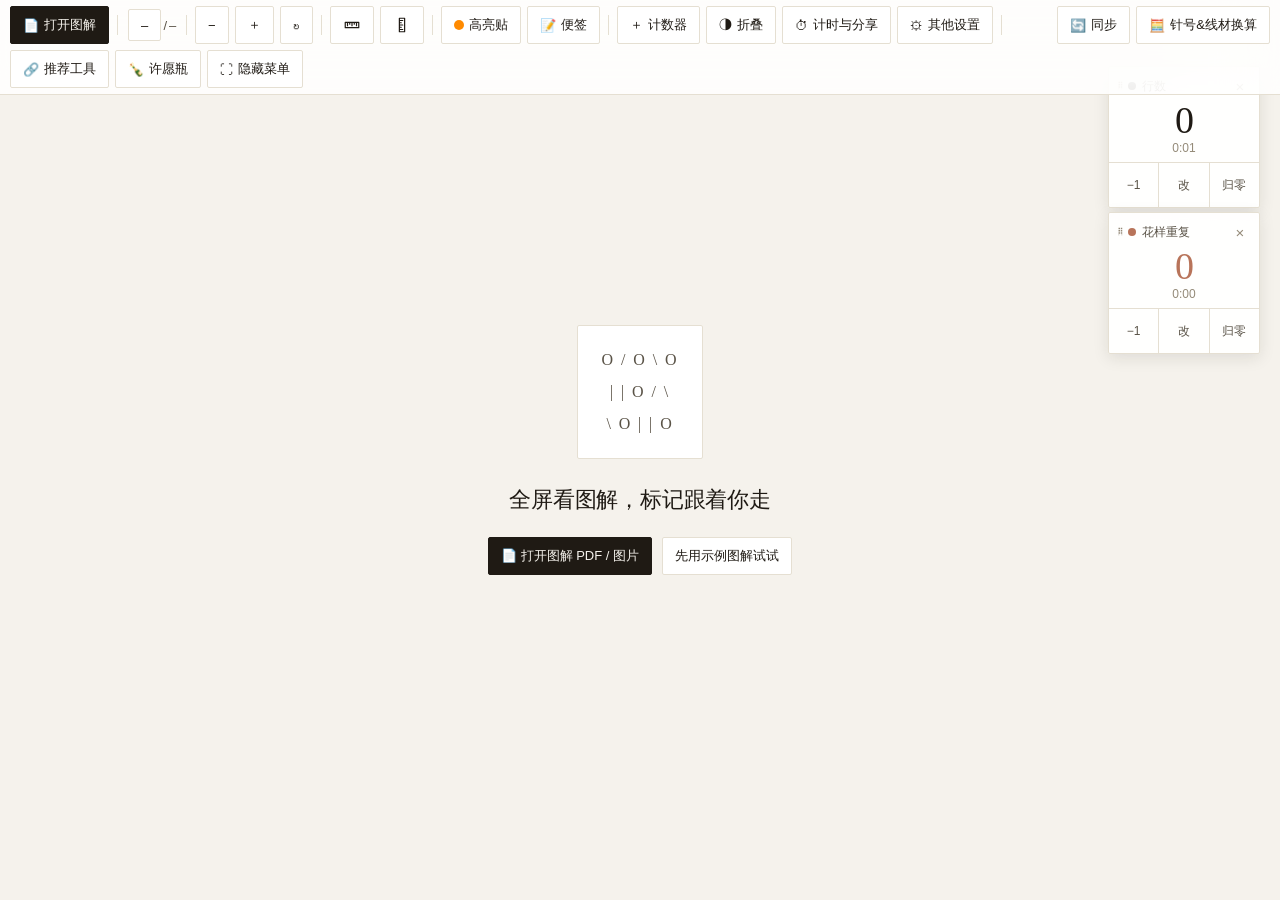
==== commit b96b48ea: "feat: add yarn calculator at /calc/ and calc menu in toolbar" ====
--- a/index.html
+++ b/index.html
@@ -373,7 +373,7 @@
   body.multipage #toast{bottom:82px;}
 
   /* ── 推荐工具下拉菜单 ── */
-  #toolsMenu{
+  #toolsMenu, #calcMenu{
     position:fixed; z-index:50; display:none;
     background:var(--panel-strong);
     -webkit-backdrop-filter:blur(30px) saturate(180%); backdrop-filter:blur(30px) saturate(180%);
@@ -381,16 +381,17 @@
     box-shadow:0 4px 20px rgba(31,26,20,.14);
     padding:6px 0; min-width:240px;
   }
-  #toolsMenu.show{display:block;}
-  #toolsMenu a{
+  #calcMenu{max-width:calc(100vw - 16px);}
+  #toolsMenu.show, #calcMenu.show{display:block;}
+  #toolsMenu a, #calcMenu a{
     display:flex; align-items:flex-start; gap:10px;
     padding:10px 16px; text-decoration:none; color:var(--ink);
     transition:background .12s;
   }
-  #toolsMenu a:hover{background:var(--surface-deep);}
-  #toolsMenu a .icon{font-size:18px; flex:none; margin-top:1px;}
-  #toolsMenu a .info .name{display:block; font-size:13px; font-weight:500; color:var(--ink);}
-  #toolsMenu a .info .desc{display:block; font-size:11.5px; color:var(--ink-2); margin-top:2px; line-height:1.5;}
+  #toolsMenu a:hover, #calcMenu a:hover{background:var(--surface-deep);}
+  #toolsMenu a .icon, #calcMenu a .icon{font-size:18px; flex:none; margin-top:1px;}
+  #toolsMenu a .info .name, #calcMenu a .info .name{display:block; font-size:13px; font-weight:500; color:var(--ink);}
+  #toolsMenu a .info .desc, #calcMenu a .info .desc{display:block; font-size:11.5px; color:var(--ink-2); margin-top:2px; line-height:1.5;}
   #toolsMenu .menu-hd{padding:8px 16px 4px; font-size:11px; letter-spacing:.08em;
     color:var(--ink-3); font-weight:500;}
 
@@ -601,7 +602,7 @@
   <span class="sep"></span>
   <span style="flex:1"></span>
   <button class="btn" id="syncBtn" title="跨设备同步用时和计数器">🔄<span class="t"> 同步</span></button>
-  <button class="btn" id="calcBtn" title="针号&amp;密度换算">🧮<span class="t"> 针号&amp;密度换算</span></button>
+  <button class="btn" id="calcBtn" title="针号&amp;线材换算">🧮<span class="t"> 针号&amp;线材换算</span></button>
   <button class="btn" id="toolsBtn">🔗<span class="t"> 推荐工具</span></button>
   <button class="btn" id="fbBtn">🍾<span class="t"> 许愿瓶</span></button>
   <button class="btn" id="tipBtn" hidden>🧡<span class="t"> 打赏</span></button>
@@ -638,6 +639,24 @@
 <div id="toast"></div>
 <button class="flipbtn" id="flipPrev">‹ 上一页</button>
 <button class="flipbtn" id="flipNext">下一页 ›</button>
+
+<!-- 针号&线材换算下拉菜单 -->
+<div id="calcMenu">
+  <a href="calc/">
+    <span class="icon">🧶</span>
+    <span class="info">
+      <span class="name">备线计算器</span>
+      <span class="desc">换线、配线、织到一半怕不够？按米数算</span>
+    </span>
+  </a>
+  <a href="#" id="calcOpenModal">
+    <span class="icon">🧮</span>
+    <span class="info">
+      <span class="name">针号&amp;密度换算</span>
+      <span class="desc">针号对照、密度、胸围、合股数</span>
+    </span>
+  </a>
+</div>
 
 <!-- 推荐工具下拉菜单：以后加友情链接在这里加 <a> 即可 -->
 <div id="toolsMenu">
@@ -2449,15 +2468,18 @@
 
 /* ── 推荐工具菜单 ── */
 const toolsMenu=$("toolsMenu");
+const calcMenu=$("calcMenu");
 $("toolsBtn").onclick=e=>{
   e.stopPropagation();
+  calcMenu.classList.remove("show");
   const r=$("toolsBtn").getBoundingClientRect();
   toolsMenu.style.top=(r.bottom+6)+"px";
   toolsMenu.style.right=(window.innerWidth-r.right)+"px";
   toolsMenu.classList.toggle("show");
 };
-document.addEventListener("click",()=>toolsMenu.classList.remove("show"));
+document.addEventListener("click",()=>{ toolsMenu.classList.remove("show"); calcMenu.classList.remove("show"); });
 toolsMenu.addEventListener("click",e=>e.stopPropagation());
+calcMenu.addEventListener("click",e=>e.stopPropagation());
 $("modal").addEventListener("click", e=>{
   if(e.target.id==="modal" || e.target.classList.contains("mclose")) $("modal").hidden=true;
 });
@@ -2597,7 +2619,20 @@
   }else{ yb.style.display="none"; }
 }
 $("calcSel").onchange = e => calcShow(+e.target.value);
-$("calcBtn").onclick = ()=>{ $("calc").hidden=false; };
+$("calcBtn").onclick = e=>{
+  e.stopPropagation();
+  toolsMenu.classList.remove("show");
+  const r=$("calcBtn").getBoundingClientRect();
+  const w=Math.min(260, window.innerWidth-16);
+  calcMenu.style.top=(r.bottom+6)+"px";
+  calcMenu.style.left=Math.max(8, Math.min(r.left, window.innerWidth-w-8))+"px";
+  calcMenu.classList.toggle("show");
+};
+$("calcOpenModal").onclick = e=>{
+  e.preventDefault();
+  calcMenu.classList.remove("show");
+  $("calc").hidden=false;
+};
 $("calc").addEventListener("click", e=>{
   if(e.target.id==="calc" || e.target.classList.contains("mclose")) $("calc").hidden=true;
 });
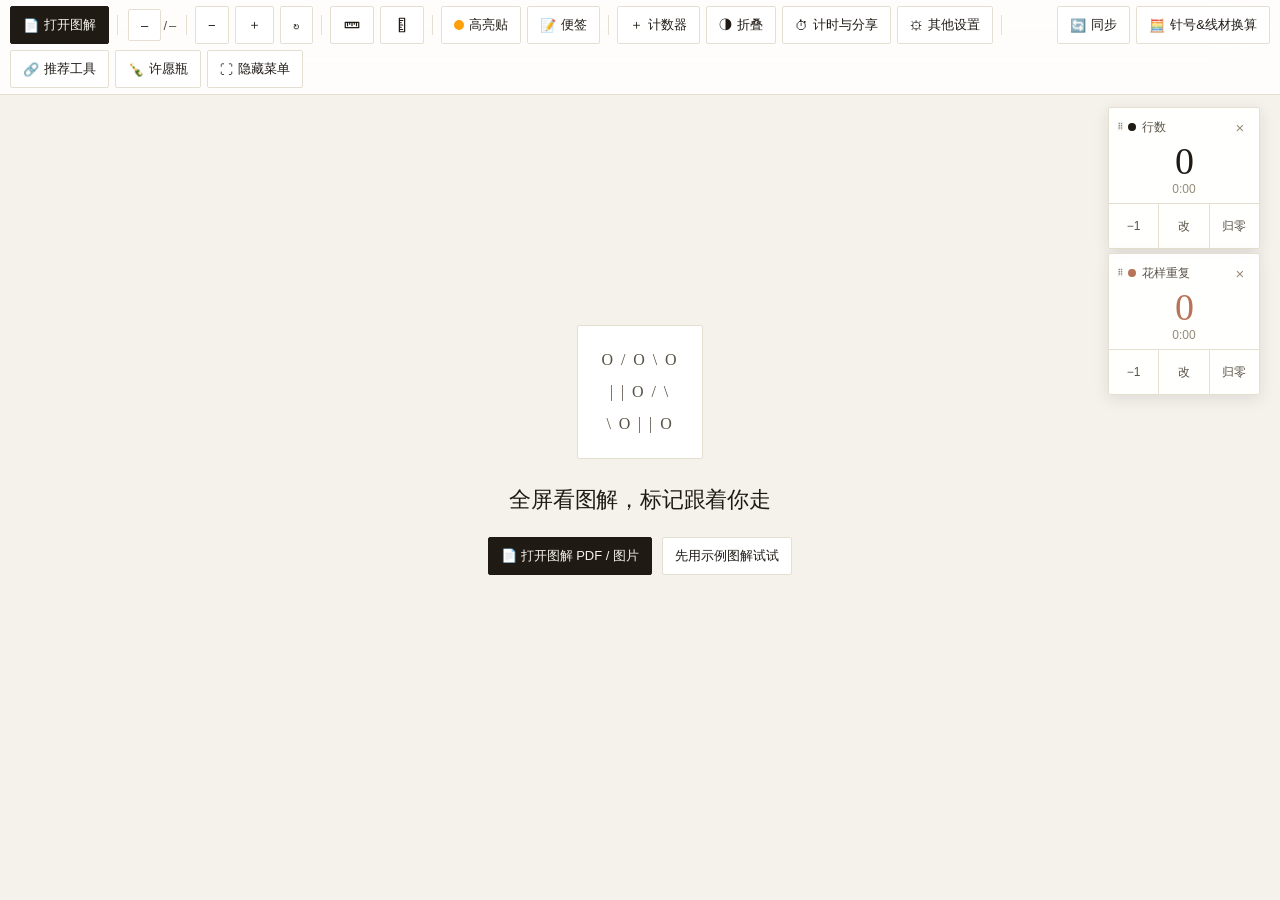
==== commit d6f9927b: "feat: marker colors, pdf wasm decoders, ruler flip and ux fixes 定位颜色：9色共享色板、图标入口、黑白半透明、工具栏圆点同步 PDF：随" ====
--- a/index.html
+++ b/index.html
@@ -25,12 +25,17 @@
     --accent-soft:#E8EBE0;
     --warm:#B8745A;
     --warm-soft:#F0E4D8;
-    --hl-butter:rgba(255,138,0,.30);      /* 高亮贴：亮橙（原奶油黄褐已弃用）*/
-    --hl-butter-b:rgba(255,120,0,.80);
-    --hl-clay:rgba(184,116,90,.15);
-    --hl-clay-b:rgba(184,116,90,.55);
-    --hl-sage:rgba(107,122,94,.15);
-    --hl-sage-b:rgba(107,122,94,.5);
+    --ruler-h-rgb:24,175,193;
+    --ruler-v-rgb:155,128,180;
+    --ruler-h-opacity:1;
+    --ruler-v-opacity:1;
+    --ruler-h-fill-alpha:.45;
+    --ruler-h-edge-alpha:.8;
+    --ruler-v-fill-alpha:.34;
+    --ruler-v-edge-alpha:.75;
+    --highlight-rgb:255,159,10;
+    --highlight-fill-alpha:.30;
+    --highlight-edge-alpha:.80;
     --panel:rgba(255,255,255,.85);
     --panel-strong:rgba(255,255,255,.94);
     --night-bg:#0F0D0A;
@@ -122,9 +127,9 @@
   .ruler.v{top:-8px; bottom:-8px; width:44px; background:transparent;}
   .ruler::before{content:""; position:absolute; pointer-events:none;}   /* 只是可见色带，命中交给元素本体 */
   .ruler.h::before{left:0; right:0; top:50%; transform:translateY(-50%); height:var(--ruler-size,15px);
-    background:rgba(255,232,0,.45); border-top:1.5px solid rgba(240,205,0,.8); border-bottom:1.5px solid rgba(240,205,0,.8);}
+    background:rgba(var(--ruler-h-rgb),var(--ruler-h-fill-alpha,.45)); border-top:1.5px solid rgba(var(--ruler-h-rgb),var(--ruler-h-edge-alpha,.8)); border-bottom:1.5px solid rgba(var(--ruler-h-rgb),var(--ruler-h-edge-alpha,.8)); opacity:var(--ruler-h-opacity,1);}
   .ruler.v::before{top:0; bottom:0; left:50%; transform:translateX(-50%); width:var(--ruler-size,15px);
-    background:rgba(255,45,149,.34); border-left:1.5px solid rgba(235,20,130,.75); border-right:1.5px solid rgba(235,20,130,.75);}
+    background:rgba(var(--ruler-v-rgb),var(--ruler-v-fill-alpha,.34)); border-left:1.5px solid rgba(var(--ruler-v-rgb),var(--ruler-v-edge-alpha,.75)); border-right:1.5px solid rgba(var(--ruler-v-rgb),var(--ruler-v-edge-alpha,.75)); opacity:var(--ruler-v-opacity,1);}
   .ruler.gone{display:none;}
   /* 标尺宽度调节手柄：放在色带边缘，拖动改宽度 */
   .ruler.h .ruler-rs{
@@ -401,8 +406,13 @@
   #modal[hidden], #ptModal[hidden], #syncModal[hidden], #counterEditModal[hidden], #settingsModal[hidden]{display:none;}
   #modal .sheet, #ptModal .sheet, #syncModal .sheet, #counterEditModal .sheet, #settingsModal .sheet{background:var(--surface); border-radius:4px; padding:28px 24px; max-width:340px; width:100%;
     text-align:center; position:relative; box-shadow:0 10px 40px rgba(31,26,20,.20);}
+  #settingsModal .sheet{max-height:calc(100vh - 40px); max-height:calc(100dvh - 40px); padding:0; display:flex; flex-direction:column; overflow:hidden;}
+  #settingsModal .settings-header{position:relative; flex:none; display:flex; align-items:center; min-height:68px; padding:16px 50px; background:var(--surface);}
+  #settingsModal .settings-header h3{flex:1; margin:0; text-align:center;}
+  #settingsModal .settings-body{min-height:0; padding:0 24px 24px; overflow-y:auto; overscroll-behavior:contain; -webkit-overflow-scrolling:touch;}
   #modal .mclose, #ptModal .mclose, #syncModal .mclose, #counterEditModal .mclose, #settingsModal .mclose{position:absolute; top:6px; right:6px; width:40px; height:40px; border:none;
     background:none; font-size:20px; color:var(--ink-2); cursor:pointer; touch-action:manipulation;}
+  #settingsModal .mclose{width:44px; height:44px;}
   #modal h3, #ptModal h3, #syncModal h3, #counterEditModal h3, #settingsModal h3{font-size:20px; margin-bottom:16px; color:var(--ink); font-weight:600; font-family:var(--serif); letter-spacing:-0.01em;}
   #modal img{width:200px; height:200px; object-fit:contain; border:1px solid var(--line); border-radius:2px;}
   #modal p{font-size:15px; color:var(--ink); line-height:1.8; margin-top:14px; font-weight:400; white-space:pre-wrap;}
@@ -452,6 +462,23 @@
   #settingsModal .rd-row label:has(input:checked){background:var(--warm-soft); border-color:var(--warm); color:var(--warm);}
   #settingsModal .rd-row label:has(input:focus-visible){outline:1.5px solid var(--ink); outline-offset:1px;}
   #settingsModal .rd-row input{position:absolute; opacity:0; width:1px; height:1px; margin:0; pointer-events:none;}
+  #settingsModal .marker-colors{border-top:1px solid var(--line); margin-top:14px; padding-top:14px; text-align:left;}
+  #settingsModal .marker-colors .rd-title{font-size:14px; color:var(--ink); margin-bottom:8px;}
+  #settingsModal .marker-colors .rd-title small{display:block; color:var(--ink-2); font-size:12px; line-height:1.6; margin-top:2px;}
+  #settingsModal .marker-targets{display:grid; grid-template-columns:repeat(3,minmax(44px,1fr)); gap:4px; margin-bottom:8px;}
+  #settingsModal .marker-target{min-width:44px; min-height:44px; display:flex; align-items:center; justify-content:center; gap:4px; padding:4px; border:1px solid var(--line); border-radius:2px; background:none; color:var(--ink-2); font-size:13px; cursor:pointer; touch-action:manipulation;}
+  #settingsModal .marker-target .ruler-icon{width:22px; height:22px;}
+  #settingsModal .marker-target .hl-dot{width:14px; height:14px;}
+  #settingsModal .marker-target[data-role="hl"] .hl-dot{border:1px solid rgba(31,26,20,.18);}
+  #settingsModal .marker-target[aria-pressed="true"]{background:var(--warm-soft); border-color:var(--warm); color:var(--ink);}
+  #settingsModal .marker-target:focus-visible{outline:1.5px solid var(--ink); outline-offset:1px;}
+  #settingsModal .marker-target .marker-color-chip{width:16px; height:16px;}
+  #settingsModal .marker-color-grid{display:grid; grid-template-columns:repeat(5,minmax(44px,1fr)); gap:4px;}
+  #settingsModal .marker-color-choice{min-width:44px; min-height:44px; display:flex; flex-direction:column; align-items:center; justify-content:center; gap:2px; border:1px solid transparent; border-radius:2px; background:none; color:var(--ink-2); cursor:pointer; touch-action:manipulation;}
+  #settingsModal .marker-color-choice[aria-pressed="true"]{background:var(--warm-soft); border-color:var(--warm); color:var(--ink);}
+  #settingsModal .marker-color-choice:focus-visible{outline:1.5px solid var(--ink); outline-offset:1px;}
+  #settingsModal .marker-color-chip{width:22px; height:22px; flex:none; border:1px solid rgba(31,26,20,.18); border-radius:2px;}
+  #settingsModal .marker-color-choice[data-color="white"] .marker-color-chip{border-color:var(--ink-3);}
   #counterEditModal .counter-edit-label{font-size:13px; color:var(--ink-2); margin-bottom:8px;}
   #counterEditModal .counter-edit-input{width:100%; box-sizing:border-box; text-align:center; font-size:22px; font-family:var(--serif); color:var(--ink); border:1px solid var(--line); border-radius:2px; padding:8px 6px; background:var(--surface); font-variant-numeric:tabular-nums;}
   #counterEditModal .counter-edit-input:focus{outline:1.5px solid var(--ink); border-color:var(--ink);}
@@ -698,8 +725,11 @@
 
 <div id="settingsModal" hidden role="dialog" aria-modal="true" aria-labelledby="settingsTitle">
   <div class="sheet">
-    <button class="mclose" aria-label="关闭">×</button>
-    <h3 id="settingsTitle">其他设置</h3>
+    <div class="settings-header">
+      <h3 id="settingsTitle">其他设置</h3>
+      <button class="mclose" aria-label="关闭">×</button>
+    </div>
+    <div class="settings-body">
     <label class="settings-option" for="closeCounterTime">
       <input id="closeCounterTime" type="checkbox">
       <span class="toggle-copy">隐藏计数器时间<small>图解累计用时不受影响。</small></span>
@@ -708,6 +738,15 @@
       <input id="keepAwake" type="checkbox">
       <span class="toggle-copy">保持屏幕常亮</span>
     </label>
+    <div class="marker-colors">
+      <div class="rd-title">定位颜色<small>三者分别设置；已有贴纸也一起变色。黑白半透明。</small></div>
+      <div class="marker-targets" role="group" aria-label="选择配色对象">
+        <button type="button" class="marker-target" data-role="h"><span class="marker-color-chip" aria-hidden="true"></span><svg class="ruler-icon" viewBox="0 0 24 24" aria-hidden="true" focusable="false"><path d="M3 8.5h18v7H3zM6 8.5v4.5M9 8.5v2.5M12 8.5v4.5M15 8.5v2.5M18 8.5v4.5M21 8.5v2.5"></path></svg></button>
+        <button type="button" class="marker-target" data-role="v"><span class="marker-color-chip" aria-hidden="true"></span><svg class="ruler-icon" viewBox="0 0 24 24" aria-hidden="true" focusable="false"><path d="M8.5 3h7v18h-7zM8.5 6h4.5M8.5 9h2.5M8.5 12h4.5M8.5 15h2.5M8.5 18h4.5M8.5 21h2.5"></path></svg></button>
+        <button type="button" class="marker-target" data-role="hl"><span class="marker-color-chip" aria-hidden="true"></span><span class="hl-dot" aria-hidden="true"></span></button>
+      </div>
+      <div class="marker-color-grid" role="group" aria-label="定位颜色"></div>
+    </div>
     <div class="ruler-dir">
       <div class="rd-title">标尺走向<small>轻点标尺，移动一格。</small></div>
       <div class="rd-row">
@@ -720,6 +759,7 @@
         <label title="竖向标尺：向左" aria-label="竖向标尺向左"><input type="radio" name="rulerDirV" value="left">←</label>
         <label title="竖向标尺：向右" aria-label="竖向标尺向右"><input type="radio" name="rulerDirV" value="right">→</label>
       </div>
+    </div>
     </div>
   </div>
 </div>
@@ -864,6 +904,27 @@
 const COUNTER_TIME_KEY = "zhiji-show-counter-time-v1";
 let showCounterTime = true;
 try{ showCounterTime = localStorage.getItem(COUNTER_TIME_KEY) !== "0"; }catch(_){ showCounterTime = true; }
+const MARKER_COLOR_KEY = "zhiji-marker-colors-v1";
+const MARKER_COLOR_OPTIONS = [
+  {id:"lake",name:"湖蓝",hex:"#18AFC1",rgb:"24,175,193"},
+  {id:"green",name:"青绿",hex:"#00D59A",rgb:"0,213,154"},
+  {id:"lavender",name:"薰衣草紫",hex:"#9B80B4",rgb:"155,128,180"},
+  {id:"orange",name:"亮橙",hex:"#FF9F0A",rgb:"255,159,10"},
+  {id:"lime",name:"电光柠绿",hex:"#C6FF00",rgb:"198,255,0"},
+  {id:"yellow",name:"亮黄",hex:"#FFE800",rgb:"255,232,0"},
+  {id:"pink",name:"亮粉",hex:"#FF2D95",rgb:"255,45,149"},
+  {id:"black",name:"黑色",hex:"#000000",rgb:"0,0,0"},
+  {id:"white",name:"白色",hex:"#FFFFFF",rgb:"255,255,255"}
+];
+const MARKER_COLOR_BY_ID = Object.fromEntries(MARKER_COLOR_OPTIONS.map(c=>[c.id,c]));
+let markerColors = {h:"lake",v:"lavender",hl:"orange"};
+try{
+  const saved = JSON.parse(localStorage.getItem(MARKER_COLOR_KEY)||"null");
+  if(saved){
+    for(const role of ["h","v","hl"]){ if(MARKER_COLOR_BY_ID[saved[role]]) markerColors[role]=saved[role]; }
+  }
+}catch(_){ /* 坏数据/存储不可用时使用默认颜色 */ }
+
 /* ── 标尺走向：点标尺本体走一格的方向，全局偏好，不进 zhiji-v1（换图解/清记录不受影响）── */
 const RULER_DIR_KEY = "zhiji-ruler-dir-v1";
 let rulerDir = { h: "up", v: "left" };          /* 横尺默认向上，竖尺默认向左 */
@@ -887,6 +948,45 @@
   for(const r of m.querySelectorAll("input[name=rulerDirH]")) r.checked = (r.value === rulerDir.h);
   for(const r of m.querySelectorAll("input[name=rulerDirV]")) r.checked = (r.value === rulerDir.v);
 }
+let markerColorTarget="h";
+const MARKER_ROLE_NAMES={h:"横尺",v:"竖尺",hl:"高亮贴"};
+function syncMarkerColorPickers(){
+  for(const b of document.querySelectorAll("#settingsModal .marker-target")){
+    const role=b.dataset.role, color=MARKER_COLOR_BY_ID[markerColors[role]];
+    b.setAttribute("aria-pressed",String(role===markerColorTarget));
+    b.setAttribute("aria-label",`${MARKER_ROLE_NAMES[role]}，当前颜色：${color.name}`);
+    b.title=`${MARKER_ROLE_NAMES[role]}：${color.name}`;
+    b.querySelector(".marker-color-chip").style.backgroundColor=color.hex;
+    const hlDot=b.querySelector(".hl-dot");
+    if(hlDot) hlDot.style.backgroundColor=color.hex;
+  }
+  for(const b of document.querySelectorAll("#settingsModal .marker-color-choice")){
+    const color=MARKER_COLOR_BY_ID[b.dataset.color];
+    b.setAttribute("aria-pressed",String(markerColors[markerColorTarget]===color.id));
+    b.setAttribute("aria-label",`${MARKER_ROLE_NAMES[markerColorTarget]}颜色：${color.name}${color.id==="black"||color.id==="white"?"，半透明":""}`);
+  }
+}
+function buildMarkerColorPickers(){
+  for(const target of document.querySelectorAll("#settingsModal .marker-target")){
+    target.addEventListener("click",()=>{ markerColorTarget=target.dataset.role; syncMarkerColorPickers(); });
+  }
+  const grid=document.querySelector("#settingsModal .marker-color-grid");
+  grid.replaceChildren();
+  for(const color of MARKER_COLOR_OPTIONS){
+    const b=document.createElement("button");
+    b.type="button"; b.className="marker-color-choice"; b.dataset.color=color.id;
+    b.title=(color.id==="black"||color.id==="white")?`${color.name}（半透明）`:color.name;
+    const chip=document.createElement("span"); chip.className="marker-color-chip"; chip.style.backgroundColor=color.hex;
+    b.append(chip);
+    b.addEventListener("click",()=>{
+      markerColors[markerColorTarget]=color.id;
+      saveMarkerColors(); applyMarkerColorStyles(); syncMarkerColorPickers();
+      if(stage.style.display!=="none") renderHls();
+    });
+    grid.appendChild(b);
+  }
+  syncMarkerColorPickers();
+}
 function applyCounterTimeVisibility(){
   document.body.classList.toggle("hide-counter-time", !showCounterTime);
 }
@@ -896,13 +996,37 @@
 }
 applyCounterTimeVisibility();
 const YARN = ["--yarn-1","--yarn-2","--yarn-3","--yarn-4","--yarn-5"];
-const HL = {y:["var(--hl-butter)","var(--hl-butter-b)"], p:["var(--hl-clay)","var(--hl-clay-b)"], g:["var(--hl-sage)","var(--hl-sage-b)"]};
 let renderedScale = 1, baseW = 0, baseH = 0;
 
 function toast(msg){
   const t=$("toast"); t.textContent=msg; t.classList.add("show");
   clearTimeout(t._t); t._t=setTimeout(()=>t.classList.remove("show"),1800);
 }
+function applyMarkerColorStyles(){
+  const root=document.documentElement.style;
+  const h=MARKER_COLOR_BY_ID[markerColors.h]||MARKER_COLOR_BY_ID.lake;
+  const v=MARKER_COLOR_BY_ID[markerColors.v]||MARKER_COLOR_BY_ID.lavender;
+  const hl=MARKER_COLOR_BY_ID[markerColors.hl]||MARKER_COLOR_BY_ID.orange;
+  const hMono=h.id==="black"||h.id==="white", vMono=v.id==="black"||v.id==="white";
+  const hlMono=hl.id==="black"||hl.id==="white";
+  root.setProperty("--ruler-h-rgb",h.rgb);
+  root.setProperty("--ruler-h-opacity",hMono?".72":"1");
+  root.setProperty("--ruler-v-rgb",v.rgb);
+  root.setProperty("--ruler-v-opacity",vMono?".72":"1");
+  root.setProperty("--highlight-rgb",hl.rgb);
+  root.setProperty("--highlight-fill-alpha",hlMono?".216":".30");
+  root.setProperty("--highlight-edge-alpha",hlMono?".576":".80");
+  const toolbarDot=document.querySelector("#hlY .hl-dot");
+  if(toolbarDot){
+    toolbarDot.style.backgroundColor=hl.hex;
+    toolbarDot.style.boxShadow=hl.id==="white" ? "0 0 0 1px rgba(31,26,20,.35)" : "none";
+  }
+}
+function saveMarkerColors(){
+  try{ localStorage.setItem(MARKER_COLOR_KEY,JSON.stringify(markerColors)); }
+  catch(_){ toast("颜色设置暂时无法保存"); }
+}
+applyMarkerColorStyles();
 
 /* ── 本地保存：标记/计数/位置存 localStorage；PDF 文件太大，存 IndexedDB ── */
 const STORAGE_KEY = "zhiji-v1";
@@ -1099,7 +1223,7 @@
                                 : mb > 8 ? `文件中等大小，可能稍慢一些 ⏳` : "";
   try{
     const buf = await f.arrayBuffer();
-    state.pdf = await pdfjsLib.getDocument({data: buf}).promise;
+    state.pdf = await pdfjsLib.getDocument({data: buf, wasmUrl: "./wasm/"}).promise;
     releaseImgs();
     state.demo=false; state.img=null;
     /* 把文件本身缓存进 IndexedDB，刷新后自动恢复 */
@@ -1276,6 +1400,16 @@
   flipLock=true;
   state.pageNum += next ? 1 : -1; state.selHl=null;
   Promise.resolve(render()).then(()=>{
+    if(next && state.rulerH && state.rulerH.on && (rulerDir.h==="down" || rulerDir.h==="up")){
+      const h = canvas.clientHeight || baseH || 0;
+      const size = state.rulerHSize || 15;
+      if(h > 0){
+        const inset = (size / 2) / h;
+        state.rulerH.r = rulerDir.h==="down" ? clamp(inset, 0, 1) : clamp(1 - inset, 0, 1);
+        placeRulers();
+        queueSave();
+      }
+    }
     viewer.scrollTop = next ? 0 : viewer.scrollHeight;   // 下一页停顶部、上一页停底部，衔接顺畅
     updateFlipBtns();
     setTimeout(()=>{ flipLock=false; }, 350);
@@ -1904,7 +2038,7 @@
     const d=document.createElement("div");
     d.className="hl"+(state.selHl===hl?" sel":"");
     d.style.cssText=`left:${hl.x*W}px;top:${hl.y*H}px;width:${hl.w*W}px;height:${hl.h*H}px;
-      background:${HL[hl.color][0]};border:1px solid ${HL[hl.color][1]}`;
+      background:rgba(var(--highlight-rgb),var(--highlight-fill-alpha,.30));border:1px solid rgba(var(--highlight-rgb),var(--highlight-edge-alpha,.80))`;
     d.innerHTML=`<span class="x" title="删除">×</span><span class="rs">⤡</span>`;
     d.querySelector(".x").onclick=ev=>{ev.stopPropagation(); curHls().splice(i,1); state.selHl=null; renderHls(); queueSave();};
     let moved=false;
@@ -1948,10 +2082,14 @@
 }
 function addCounter(name){
   const i=state.counters.length;
+  const topbar=$("topbar");
+  const safeTop=topbar && !topbar.classList.contains("hidden")
+    ? Math.max(66, topbar.getBoundingClientRect().bottom + 12)
+    : 66;
   state.counters.push({
     id:Date.now()+Math.random(), name:name||`计数器${i+1}`, value:0,
     color:YARN[i%YARN.length], accum:0, runningSince:nowIfVisible(),
-    x: window.innerWidth-172, y: 66+i*146
+    x: window.innerWidth-172, y: safeTop+i*146
   });
   renderCounters();
 }
@@ -2207,7 +2345,9 @@
 $("settingsBtn").onclick=()=>{
   $("closeCounterTime").checked = !showCounterTime;
   $("keepAwake").checked = wantAwake;
+  syncMarkerColorPickers();
   $("settingsModal").hidden=false;
+  $("settingsModal").querySelector(".settings-body").scrollTop=0;
 };
 $("closeCounterTime").addEventListener("change", e=>{
   showCounterTime = !e.target.checked;
@@ -2222,6 +2362,7 @@
   if(e.target.name==="rulerDirV" && e.target.checked){ rulerDir.v=e.target.value; saveRulerDir(); }
 });
 applyRulerDirRadios();   /* 打开面板前先同步一次选中态（刷新后保持） */
+buildMarkerColorPickers();
 $("settingsModal").addEventListener("click", e=>{
   if(e.target.id==="settingsModal" || e.target.classList.contains("mclose")) $("settingsModal").hidden=true;
 });
@@ -2270,30 +2411,75 @@
   queueSave();
 };
 
-/* ── 屏幕常亮（iPadOS 16.4+ 支持）── */
-let wakeLock=null, wantAwake=false;
+/* ── 屏幕常亮：勾选表示使用意愿；后台释放，回到前台重新申请 ── */
+let wakeLock=null, wantAwake=false, awakeGeneration=0, awakePending=null;
 function syncAwakeSetting(){
   const el=$("keepAwake");
   if(el) el.checked=wantAwake;
 }
+async function acquireAwake(){
+  if(!wantAwake || document.visibilityState!=="visible" || awakePending || (wakeLock && !wakeLock.released)) return;
+  const generation=awakeGeneration;
+  const pending={generation};
+  awakePending=pending;
+  let failureMessage="";
+  try{
+    if(!window.isSecureContext){
+      failureMessage="屏幕常亮需要 HTTPS 安全连接；当前页面不是安全上下文";
+      throw new Error(failureMessage);
+    }
+    if(!navigator.wakeLock || typeof navigator.wakeLock.request!=="function"){
+      failureMessage="此浏览器不支持屏幕常亮";
+      throw new Error(failureMessage);
+    }
+    const lock=await navigator.wakeLock.request("screen");
+    // 关闭、切到后台或再次开启之后，旧请求的结果不能接管新状态。
+    if(generation!==awakeGeneration || !wantAwake || document.visibilityState!=="visible"){
+      await lock.release();
+      return;
+    }
+    if(lock.released){
+      failureMessage="屏幕常亮已被系统释放，请稍后重试";
+      throw new Error(failureMessage);
+    }
+    wakeLock=lock;
+    lock.addEventListener("release",()=>{
+      if(wakeLock===lock) wakeLock=null;
+    },{once:true});
+  }catch(err){
+    if(generation===awakeGeneration && wantAwake && document.visibilityState==="visible"){
+      wantAwake=false;
+      toast(failureMessage || "无法开启常亮：" + err.name + "，请检查浏览器权限或系统限制");
+      syncAwakeSetting();
+    }
+  }finally{
+    if(awakePending===pending) awakePending=null;
+  }
+}
 async function setAwake(on){
   wantAwake=on;
+  const generation=++awakeGeneration;
+  awakePending=null;
   syncAwakeSetting();
-  try{
-    if(on){
-      if(!("wakeLock" in navigator)){ toast("此浏览器不支持屏幕常亮"); wantAwake=false; syncAwakeSetting(); return; }
-      wakeLock = await navigator.wakeLock.request("screen");
-      toast("屏幕常亮已开启");
-    } else if(wakeLock){ await wakeLock.release(); wakeLock=null; toast("屏幕常亮已关闭"); }
-  }catch(err){ toast("无法开启常亮：" + err.name); wantAwake=false; }
-  syncAwakeSetting();
+  if(on){ await acquireAwake(); return; }
+  const lock=wakeLock;
+  wakeLock=null;
+  if(lock){
+    try{ await lock.release(); }
+    catch(err){ if(generation===awakeGeneration) toast("无法释放常亮：" + err.name); }
+  }
 }
 document.addEventListener("visibilitychange", ()=>{
   if(document.visibilityState==="visible"){
     resumeTimers();                                          // 回到前台，计时继续
-    if(wantAwake && !wakeLock) setAwake(true);
+    acquireAwake();
   }
   if(document.visibilityState==="hidden"){
+    ++awakeGeneration;
+    awakePending=null;
+    const lock=wakeLock;
+    wakeLock=null;
+    if(lock) lock.release().catch(()=>{});              // 后台不保留过期句柄；迟到事件不能清除新锁
     cancelActiveCounterGesture();                         // 切走时取消未完成的拖动
     pauseTimers();                                           // 切走/关闭，计时暂停
     persistNow();                                            // 立刻把暂停后的进度存下，避免被回收
@@ -2343,7 +2529,7 @@
         await (hadSave ? render() : fitWidth());
         toast(`已恢复上次的图片${rec.name ? "：" + rec.name : ""}`);
       } else {
-        state.pdf = await pdfjsLib.getDocument({data: await rec.blob.arrayBuffer()}).promise;
+        state.pdf = await pdfjsLib.getDocument({data: await rec.blob.arrayBuffer(), wasmUrl: "./wasm/"}).promise;
         state.demo = false; state.img = null;
         state.pageCount = state.pdf.numPages;
         state.pageNum = clamp(typeof state.pageNum === "number" ? state.pageNum : 1, 1, state.pageCount);
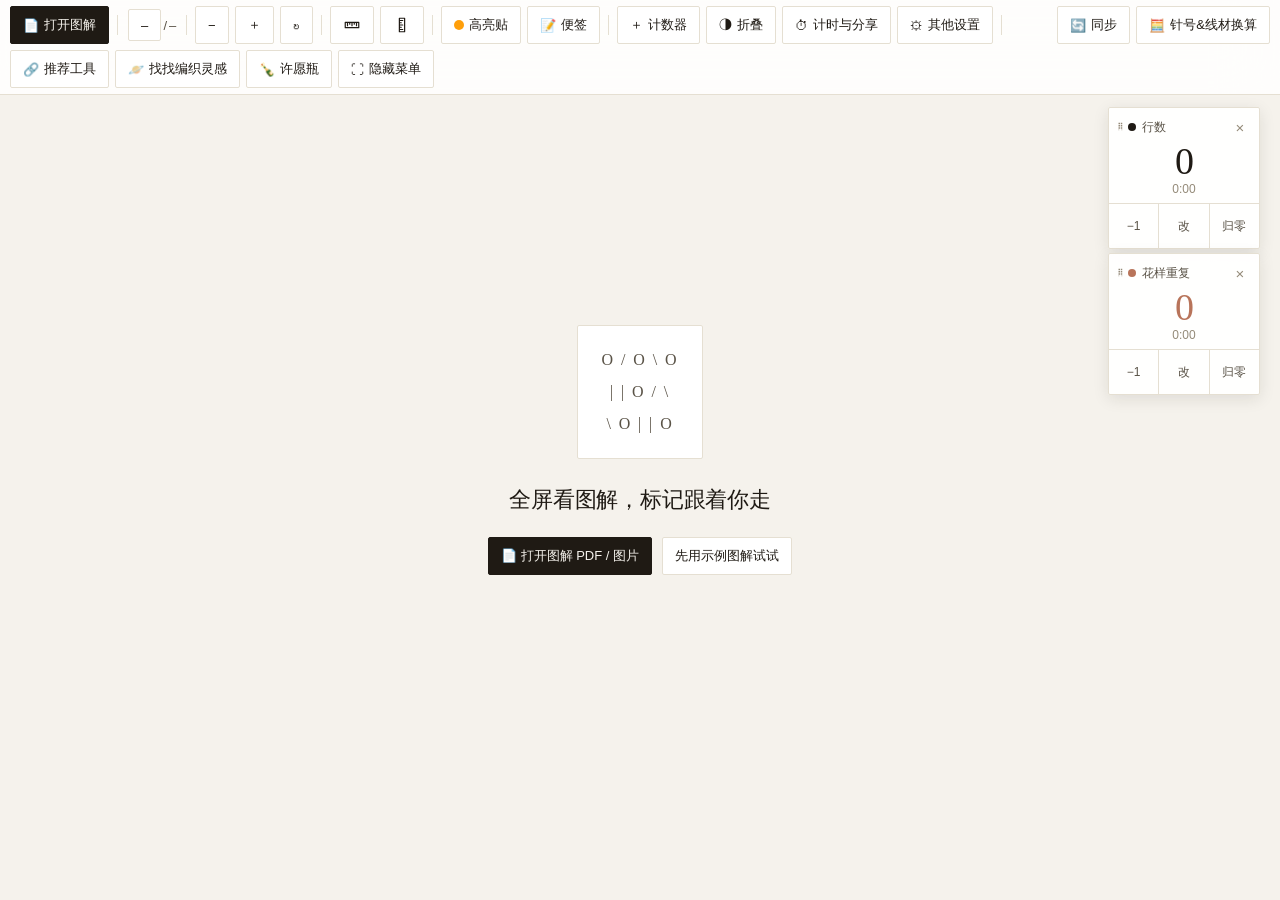
==== commit 0a65c92d: "feat: add Tujie Courtyard entry in tools menu and contextual rate button" ====
--- a/index.html
+++ b/index.html
@@ -94,6 +94,12 @@
   .btn.primary:hover{background:#000;}
   .btn.on{background:var(--ink); border-color:var(--ink); color:var(--bg);}
   .btn.on:hover{background:#000;}
+  #topbar #rateBtn.active{background:rgba(217,119,6,.12); border-color:#d97706; color:#b45309; font-weight:500;}
+  #topbar #rateBtn.active:hover{background:rgba(217,119,6,.18); border-color:#b45309;}
+  @media (prefers-color-scheme: dark){
+    #topbar #rateBtn.active{background:rgba(245,158,11,.15); border-color:#f59e0b; color:#fbbf24;}
+    #topbar #rateBtn.active:hover{background:rgba(245,158,11,.22); border-color:#fbbf24;}
+  }
   .btn[hidden]{display:none;}          /* .btn 的 display 会盖过 [hidden]，这里补回来 */
   .sep{width:1px; height:20px; background:var(--line); margin:0 2px;}
   #pageInfo{font-size:13px; color:var(--ink-2); font-variant-numeric:tabular-nums; min-width:52px; text-align:center; font-weight:400;
@@ -631,6 +637,7 @@
   <button class="btn" id="syncBtn" title="跨设备同步用时和计数器">🔄<span class="t"> 同步</span></button>
   <button class="btn" id="calcBtn" title="针号&amp;线材换算">🧮<span class="t"> 针号&amp;线材换算</span></button>
   <button class="btn" id="toolsBtn">🔗<span class="t"> 推荐工具</span></button>
+  <button class="btn" id="rateBtn" title="去图解小院找找下一件织什么吧">🪐<span class="t"> 找找编织灵感</span></button>
   <button class="btn" id="fbBtn">🍾<span class="t"> 许愿瓶</span></button>
   <button class="btn" id="tipBtn" hidden>🧡<span class="t"> 打赏</span></button>
   <button class="btn" id="focusBtn">⛶<span class="t"> 隐藏菜单</span></button>
@@ -688,11 +695,25 @@
 <!-- 推荐工具下拉菜单：以后加友情链接在这里加 <a> 即可 -->
 <div id="toolsMenu">
   <div class="menu-hd">编织好工具</div>
+  <a href="https://tujie.plan4you.uk" target="_blank" rel="noopener">
+    <span class="icon">🏡</span>
+    <span class="info">
+      <span class="name">图解小院</span>
+      <span class="desc">为图解打分、查真实线材与编织心得</span>
+    </span>
+  </a>
   <a href="https://illusion-stitch-studio.pages.dev" target="_blank" rel="noopener">
     <span class="icon">🎨</span>
     <span class="info">
       <span class="name">光栅编织图解生成器</span>
       <span class="desc">by 翡晔楼 · 把图片变成光栅编织图解</span>
+    </span>
+  </a>
+  <a href="https://hotstitch4knitting.com/" target="_blank" rel="noopener">
+    <span class="icon">🔊</span>
+    <span class="info">
+      <span class="name">HOT STITCH 提花编织听写器</span>
+      <span class="desc">by Doublecino · 不用看图数格子，它念，你织。</span>
     </span>
   </a>
 </div>
@@ -1302,7 +1323,20 @@
   baseW=vp.width; baseH=vp.height; renderedScale=state.scale;
   afterRender();
 }
-function afterRender(){ placeRulers(); renderHls(); updateFlipBtns(); }
+function updateRateBtn(){
+  const btn = $("rateBtn");
+  if(!btn) return;
+  const loaded = Boolean(state.pdf || state.img || state.imgs || state.demo);
+  btn.classList.toggle("active", loaded);
+  if(loaded){
+    btn.innerHTML = '✨<span class="t"> 她们也在织这款</span>';
+    btn.title = "去图解小院看看这款的线材心得与打分";
+  } else {
+    btn.innerHTML = '🪐<span class="t"> 找找编织灵感</span>';
+    btn.title = "去图解小院找找下一件织什么吧";
+  }
+}
+function afterRender(){ placeRulers(); renderHls(); updateFlipBtns(); updateRateBtn(); }
 
 function setPageInfo(current,total,label=""){
   const input=$("pageInput"), slash=$("pageSlash"), totalEl=$("pageTotal");
@@ -2572,6 +2606,23 @@
   img.src=m.img;
   $("modal").hidden=false;
 }
+if($("rateBtn")){
+  $("rateBtn").onclick = () => {
+    const loaded = Boolean(state.pdf || state.img || state.imgs || state.demo);
+    if(!loaded){
+      window.open("https://tujie.plan4you.uk/", "_blank", "noopener");
+      return;
+    }
+    const name = (proj.name && proj.name !== "我的编织")
+      ? proj.name
+      : (state.demo ? "经典插肩毛衣花样（示例图解）" : (fileBase() || ""));
+    const targetUrl = (name && name !== "我的编织")
+      ? `https://tujie.plan4you.uk/#/?q=${encodeURIComponent(name.trim())}`
+      : "https://tujie.plan4you.uk/";
+    window.open(targetUrl, "_blank", "noopener");
+  };
+  updateRateBtn();
+}
 $("fbBtn").onclick=()=>openModal("fb");
 $("tipBtn").onclick=()=>openModal("tip");
 
@@ -2658,10 +2709,15 @@
 $("toolsBtn").onclick=e=>{
   e.stopPropagation();
   calcMenu.classList.remove("show");
+  const willOpen=!toolsMenu.classList.contains("show");
+  toolsMenu.classList.toggle("show",willOpen);
+  if(!willOpen) return;
   const r=$("toolsBtn").getBoundingClientRect();
+  const menuWidth=toolsMenu.getBoundingClientRect().width;
+  const left=clamp(r.right-menuWidth,8,Math.max(8,window.innerWidth-menuWidth-8));
   toolsMenu.style.top=(r.bottom+6)+"px";
-  toolsMenu.style.right=(window.innerWidth-r.right)+"px";
-  toolsMenu.classList.toggle("show");
+  toolsMenu.style.left=left+"px";
+  toolsMenu.style.right="auto";
 };
 document.addEventListener("click",()=>{ toolsMenu.classList.remove("show"); calcMenu.classList.remove("show"); });
 toolsMenu.addEventListener("click",e=>e.stopPropagation());
